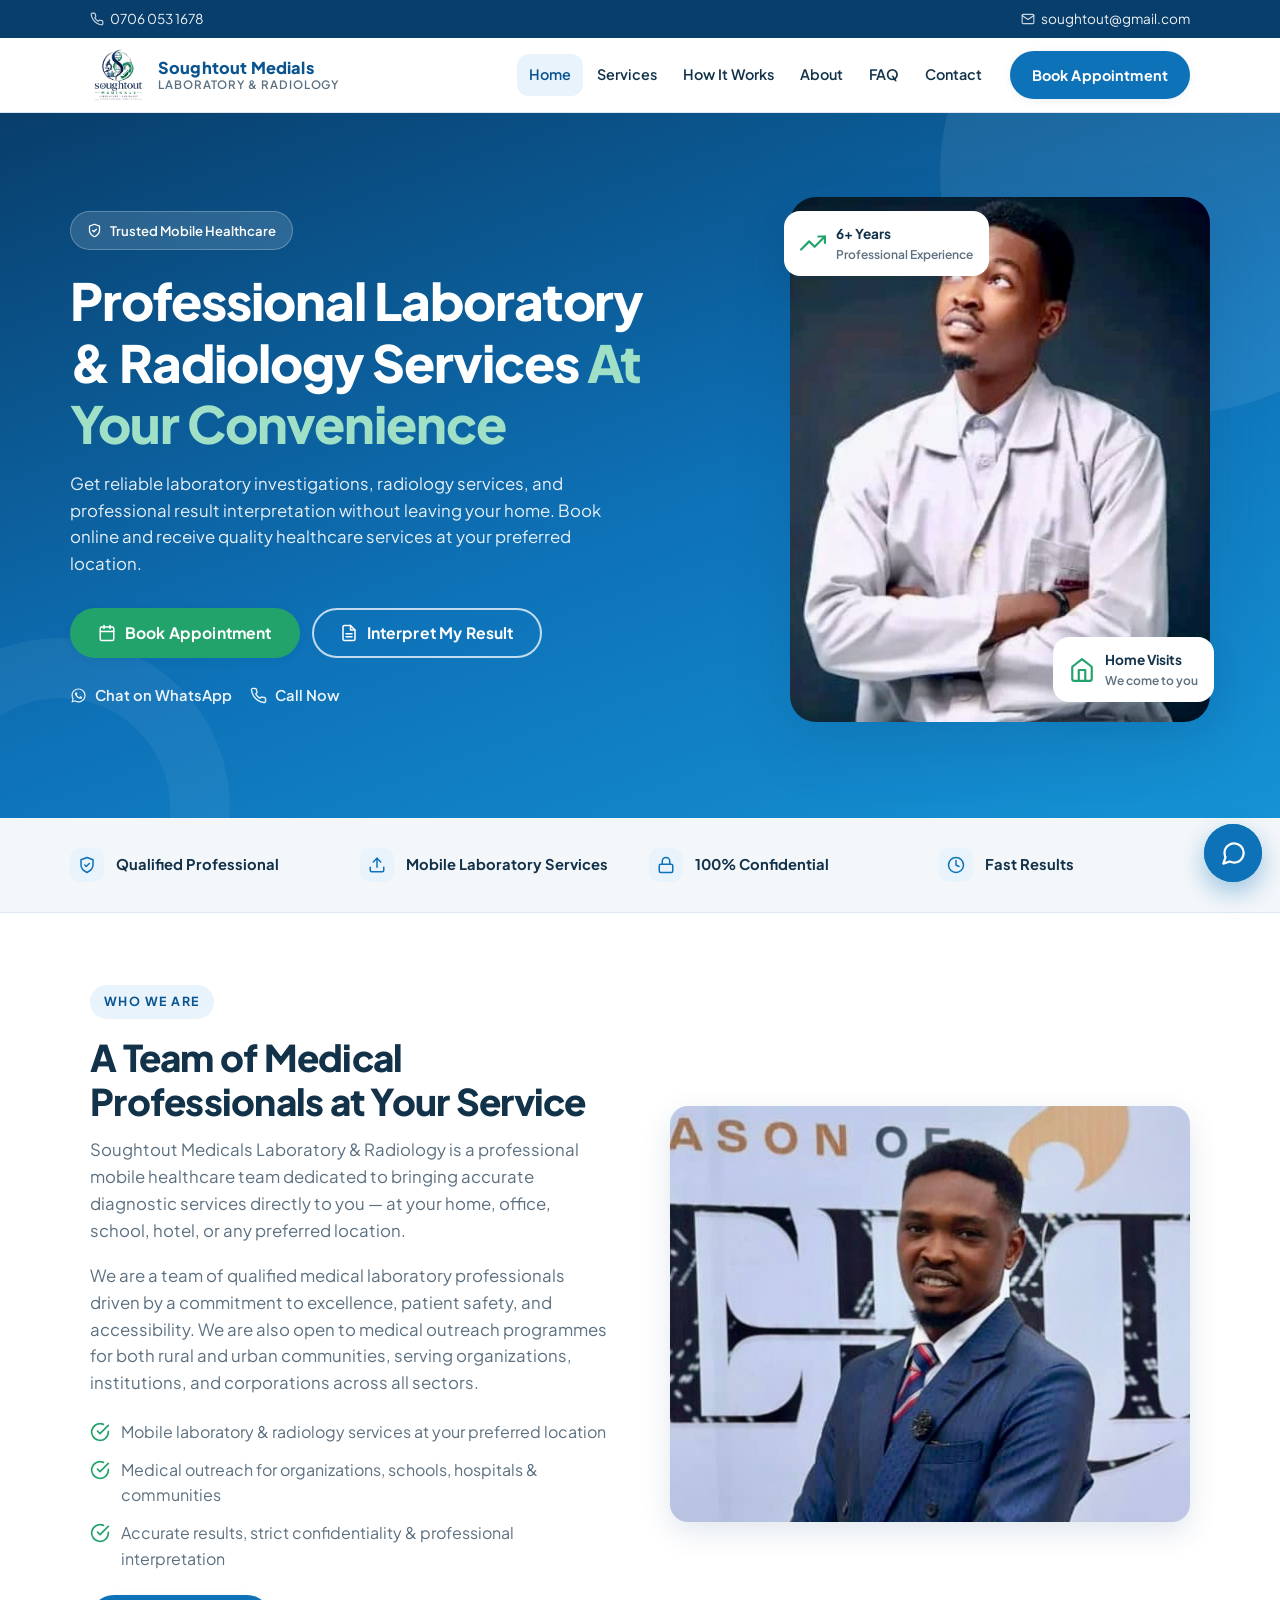
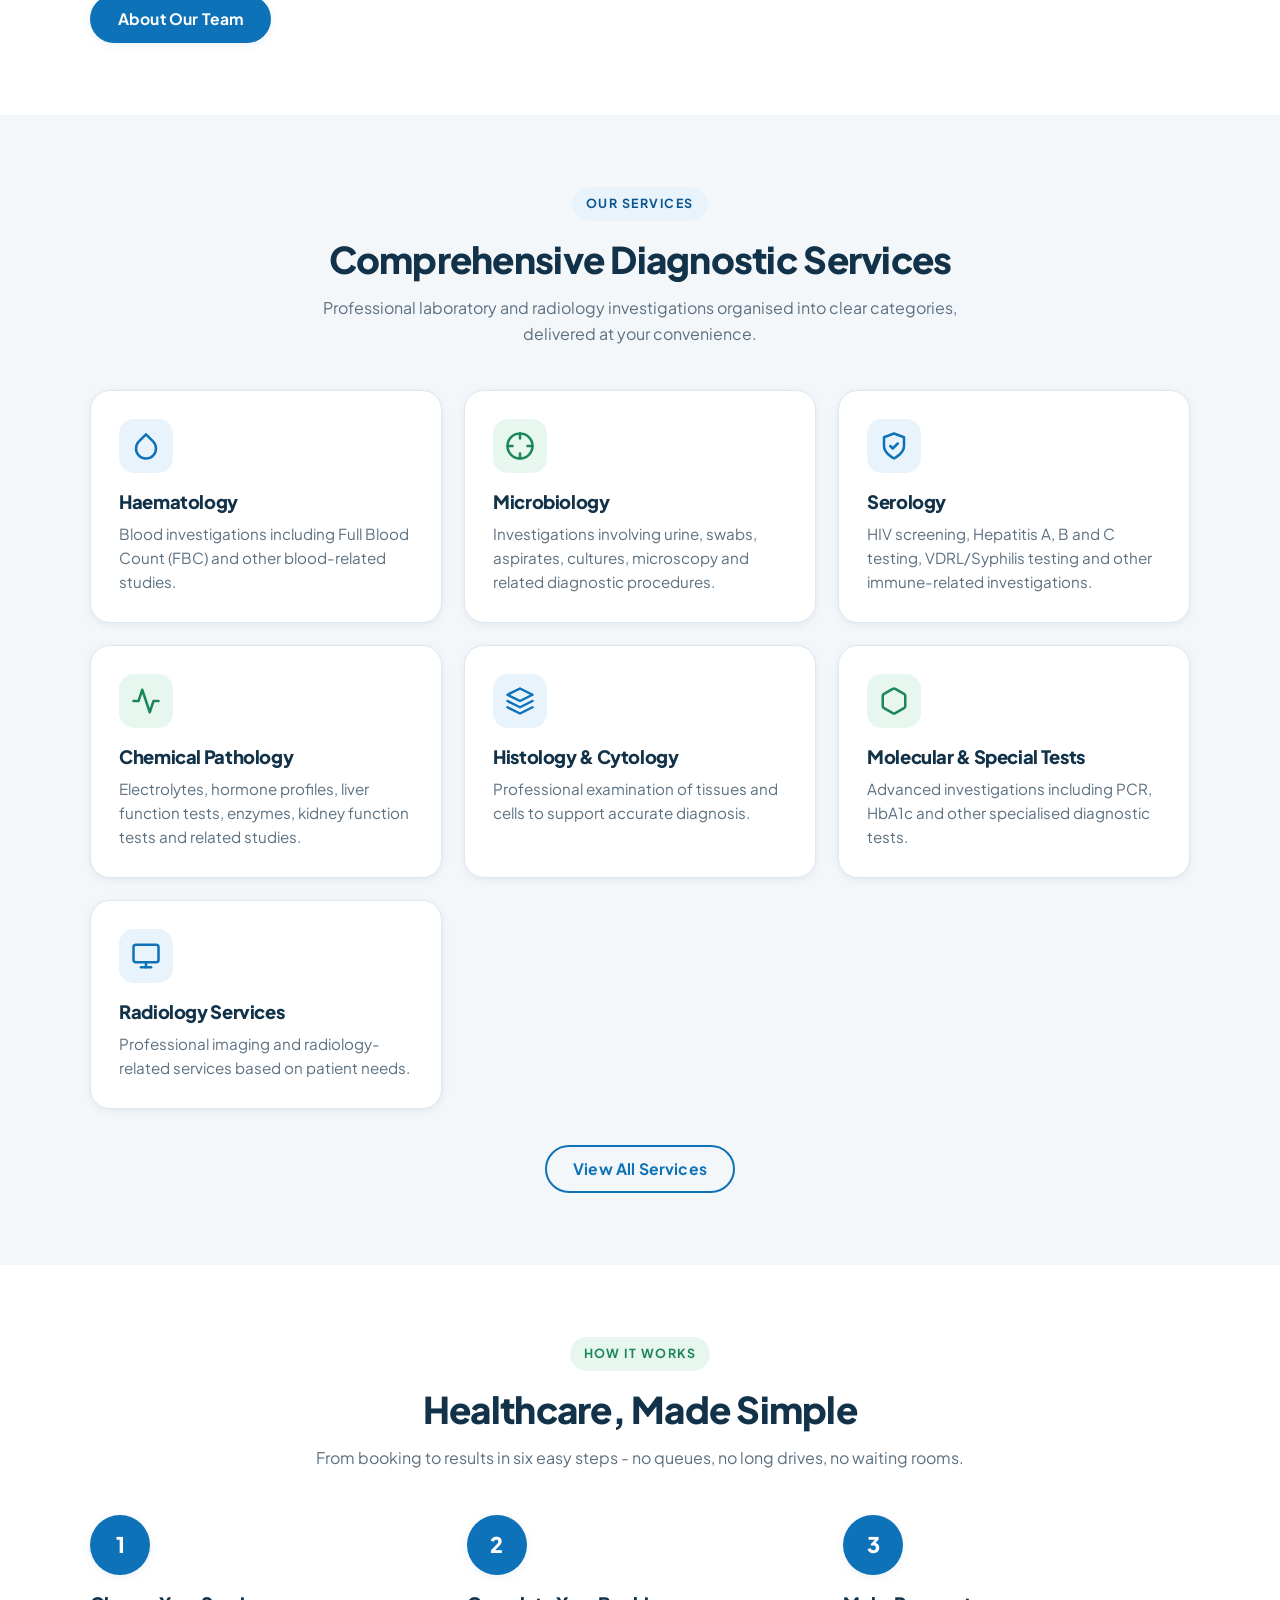
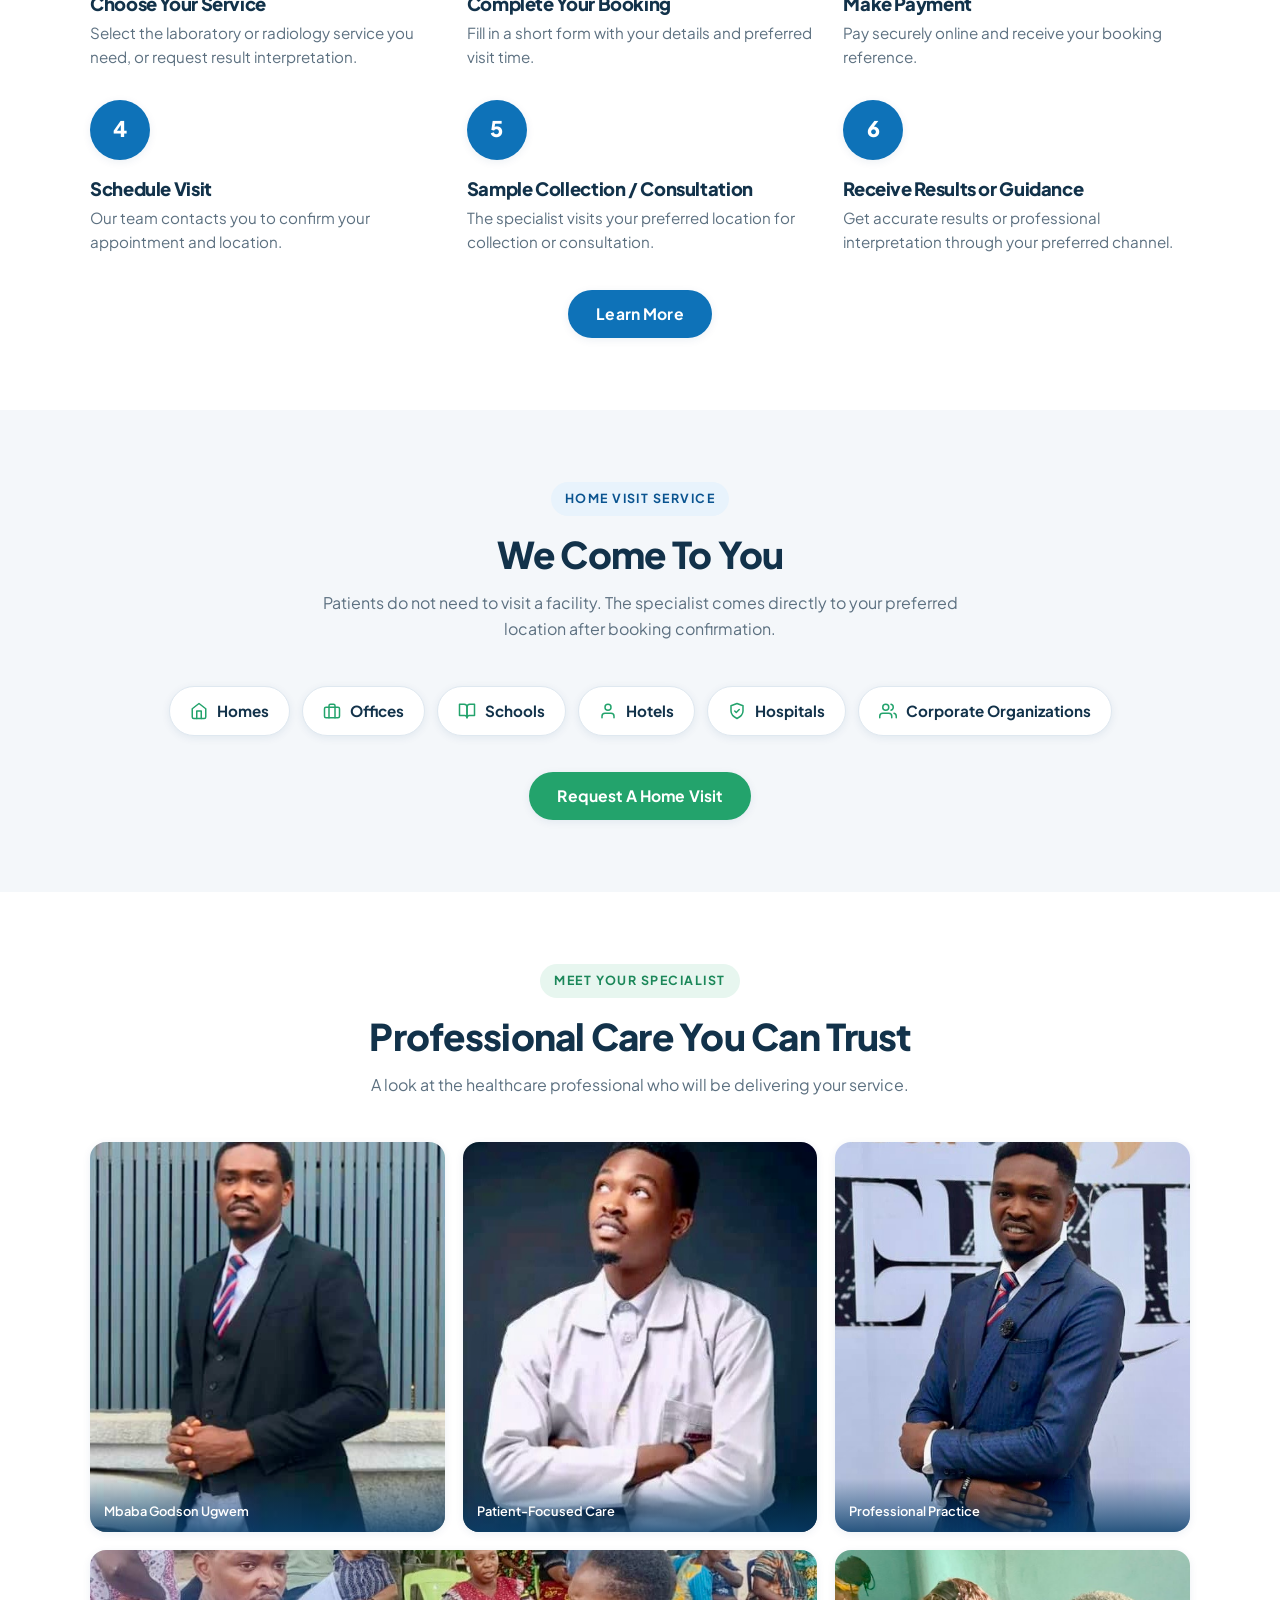
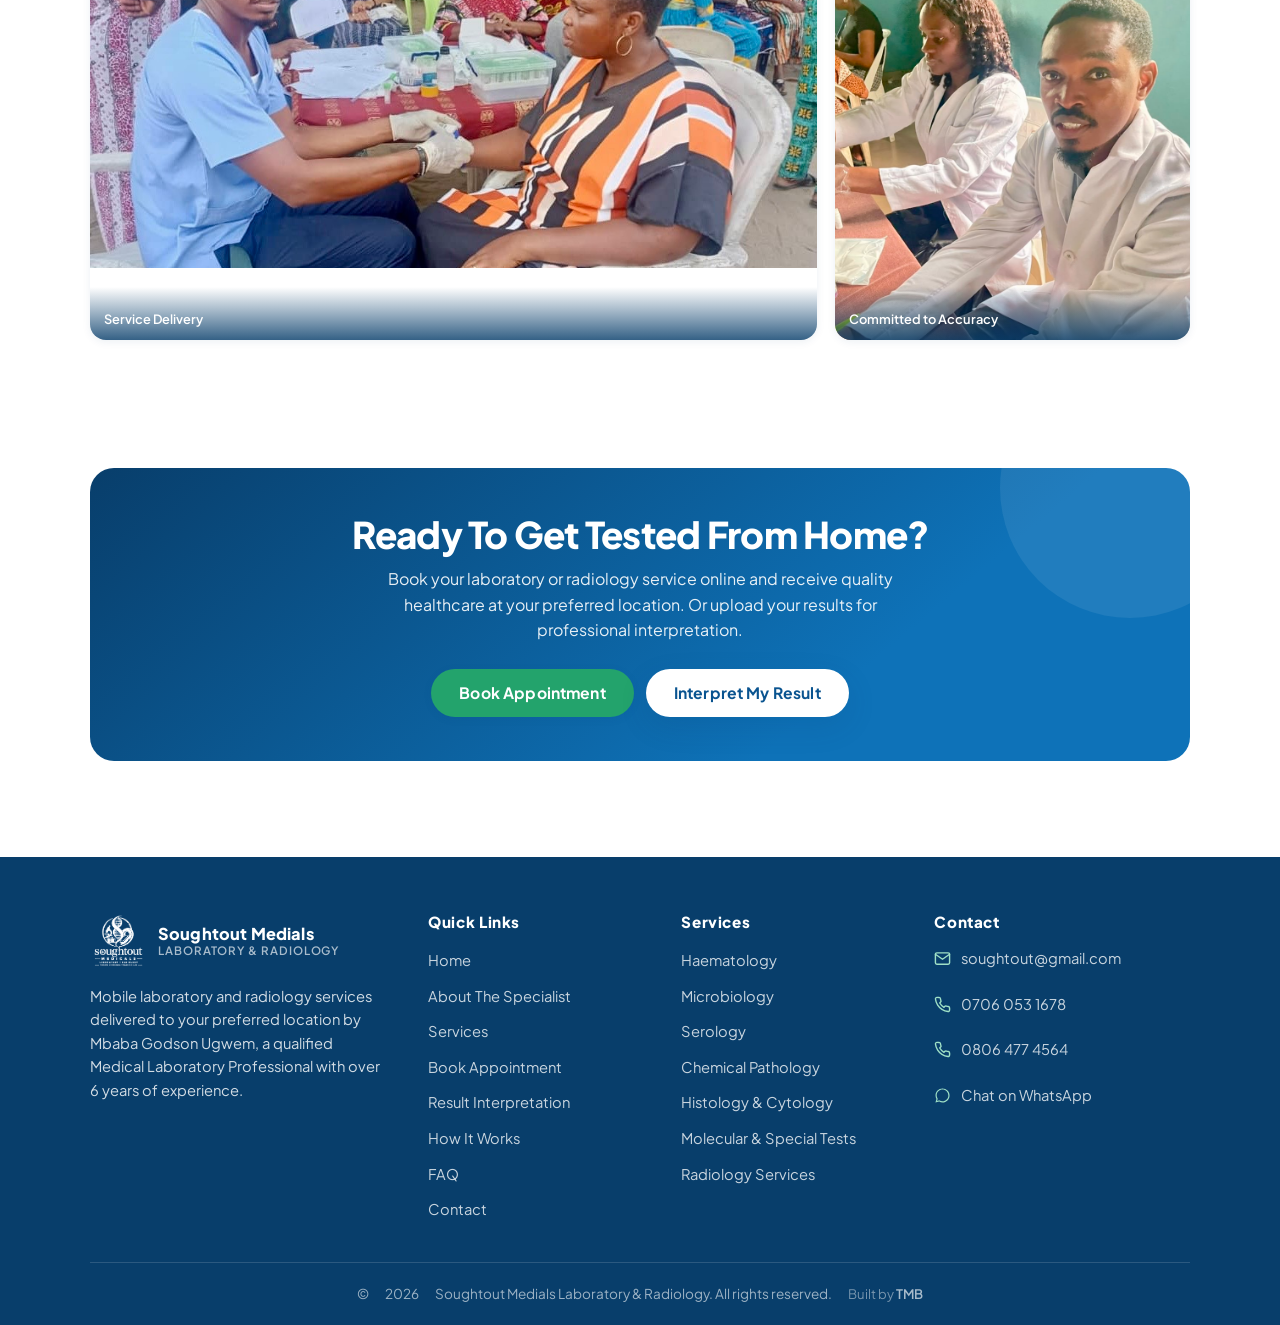
==== index.html @ 7b7bde5b "Shift to team/org branding: team bio, founder section, lab equipment images, outreach mention, we/us" ====
<!DOCTYPE html>
<html lang="en">
<head>
  <meta charset="UTF-8">
  <meta name="viewport" content="width=device-width, initial-scale=1.0">
  <title>Soughtout Medials Laboratory &amp; Radiology | Professional Laboratory &amp; Radiology Services At Your Convenience</title>
  <meta name="description" content="Reliable laboratory investigations, radiology services and professional result interpretation at your convenience. Book online with Mbaba Godson Ugwem, a qualified Medical Laboratory Professional with over 6 years of experience.">
  <meta property="og:title" content="Soughtout Medials Laboratory &amp; Radiology">
  <meta property="og:description" content="Professional laboratory and radiology services delivered to your preferred location. Book online today.">
  <meta property="og:type" content="website">
  <meta property="og:image" content="images/image_1.jpeg">
  <link rel="icon" type="image/jpeg" href="images/logo.png">
  <link rel="preconnect" href="https://fonts.googleapis.com">
  <link rel="preconnect" href="https://fonts.gstatic.com" crossorigin>
  <link href="https://fonts.googleapis.com/css2?family=Plus+Jakarta+Sans:wght@400;500;600;700;800&display=swap" rel="stylesheet">
  <link rel="stylesheet" href="css/style.css">
  <script type="application/ld+json">
  {
    "@context": "https://schema.org",
    "@type": "Person",
    "name": "Mbaba Godson Ugwem",
    "alternateName": "Mbaba Ugwem-Oreibot Junior",
    "jobTitle": "Medical Laboratory Professional",
    "description": "Trained Medical Laboratory Professional providing mobile laboratory and radiology services.",
    "url": "",
    "image": "images/image_1.jpeg",
    "worksFor": {
      "@type": "MedicalOrganization",
      "name": "Soughtout Medials Laboratory &amp; Radiology",
      "email": "soughtout@gmail.com",
      "telephone": "+2347060531678"
    }
  }
  </script>
</head>
<body>

  <!-- ===================== HEADER ===================== -->
  <div class="topbar">
    <div class="container topbar-inner">
      <a class="topbar-link" href="tel:07060531678">
        <svg viewBox="0 0 24 24" fill="none" stroke="currentColor" stroke-width="2" stroke-linecap="round" stroke-linejoin="round"><path d="M22 16.92v3a2 2 0 0 1-2.18 2 19.79 19.79 0 0 1-8.63-3.07 19.5 19.5 0 0 1-6-6A19.79 19.79 0 0 1 2.08 4.18 2 2 0 0 1 4.06 2h3a2 2 0 0 1 2 1.72c.13.96.36 1.9.7 2.81a2 2 0 0 1-.45 2.11L8.09 9.91a16 16 0 0 0 6 6l1.27-1.27a2 2 0 0 1 2.11-.45c.91.34 1.85.57 2.81.7A2 2 0 0 1 22 16.92z"/></svg>
        0706 053 1678
      </a>
      <a class="topbar-link" href="mailto:soughtout@gmail.com">
        <svg viewBox="0 0 24 24" fill="none" stroke="currentColor" stroke-width="2" stroke-linecap="round" stroke-linejoin="round"><path d="M4 4h16c1.1 0 2 .9 2 2v12c0 1.1-.9 2-2 2H4c-1.1 0-2-.9-2-2V6c0-1.1.9-2 2-2z"/><polyline points="22,6 12,13 2,6"/></svg>
        soughtout@gmail.com
      </a>
    </div>
  </div>

  <header class="header-main">
    <div class="container header-inner">
      <a href="index.html" class="brand" aria-label="Soughtout Medials home">
        <img src="images/logo.png" alt="Soughtout Medials Laboratory and Radiology logo" class="brand-logo">
        <span class="brand-text">
          <strong>Soughtout Medials</strong>
          <small>Laboratory &amp; Radiology</small>
        </span>
      </a>
      <button class="nav-toggle" aria-label="Open menu" aria-expanded="false">
        <span></span><span></span><span></span>
      </button>
      <nav class="site-nav" id="siteNav" aria-label="Main navigation">
        <div class="nav-head">
          <span class="nav-head-brand"><img src="images/logo.png" alt="" class="brand-logo">Soughtout Medials</span>
          <button class="nav-close" id="navClose" aria-label="Close menu">
            <svg viewBox="0 0 24 24" fill="none" stroke="currentColor" stroke-width="2" stroke-linecap="round" stroke-linejoin="round"><line x1="18" y1="6" x2="6" y2="18"/><line x1="6" y1="6" x2="18" y2="18"/></svg>
          </button>
        </div>
        <ul>
          <li><a href="index.html">Home</a></li>
          <li><a href="services.html">Services</a></li>
          <li><a href="how-it-works.html">How It Works</a></li>
          <li><a href="about.html">About</a></li>
          <li><a href="faq.html">FAQ</a></li>
          <li><a href="contact.html">Contact</a></li>
        </ul>
        <a href="book.html" class="btn btn-primary nav-cta">Book Appointment</a>
      </nav>
    </div>
  </header>

  <main>
    <!-- ===================== HERO ===================== -->
    <section class="hero">
      <div class="container hero-inner">
        <div class="hero-content">
          <span class="hero-badge">
            <svg viewBox="0 0 24 24" fill="none" stroke="currentColor" stroke-width="2" stroke-linecap="round" stroke-linejoin="round"><path d="M12 22s8-4 8-10V5l-8-3-8 3v7c0 6 8 10 8 10z"/><polyline points="9 12 11 14 15 10"/></svg>
            Trusted Mobile Healthcare
          </span>
          <h1>Professional Laboratory &amp; Radiology Services <span>At Your Convenience</span></h1>
          <p class="lead">Get reliable laboratory investigations, radiology services, and professional result interpretation without leaving your home. Book online and receive quality healthcare services at your preferred location.</p>
          <div class="hero-actions">
            <a href="book.html" class="btn btn-green">
              <svg viewBox="0 0 24 24" fill="none" stroke="currentColor" stroke-width="2" stroke-linecap="round" stroke-linejoin="round"><rect x="3" y="4" width="18" height="18" rx="2" ry="2"/><line x1="16" y1="2" x2="16" y2="6"/><line x1="8" y1="2" x2="8" y2="6"/><line x1="3" y1="10" x2="21" y2="10"/></svg>
              Book Appointment
            </a>
            <a href="interpretation.html" class="btn btn-outline-light">
              <svg viewBox="0 0 24 24" fill="none" stroke="currentColor" stroke-width="2" stroke-linecap="round" stroke-linejoin="round"><path d="M14 2H6a2 2 0 0 0-2 2v16a2 2 0 0 0 2 2h12a2 2 0 0 0 2-2V8z"/><polyline points="14 2 14 8 20 8"/><line x1="16" y1="13" x2="8" y2="13"/><line x1="16" y1="17" x2="8" y2="17"/></svg>
              Interpret My Result
            </a>
          </div>
          <div class="hero-contact">
            <a href="https://wa.me/2347060531678" target="_blank" rel="noopener">
              <svg viewBox="0 0 24 24" fill="currentColor"><path d="M12.04 2C6.58 2 2.13 6.45 2.13 11.91c0 1.75.46 3.45 1.32 4.95L2.05 22l5.25-1.38a9.87 9.87 0 0 0 4.74 1.21h.01c5.46 0 9.9-4.45 9.9-9.91 0-2.65-1.03-5.14-2.9-7.01A9.82 9.82 0 0 0 12.04 2zm0 18.15a8.2 8.2 0 0 1-4.19-1.15l-.3-.18-3.12.82.83-3.04-.2-.31a8.2 8.2 0 0 1-1.26-4.38c0-4.54 3.7-8.24 8.24-8.24 2.2 0 4.27.86 5.82 2.42a8.18 8.18 0 0 1 2.41 5.83c0 4.54-3.7 8.23-8.23 8.23zm4.52-6.16c-.25-.12-1.47-.72-1.69-.81-.23-.08-.39-.12-.56.12-.17.25-.64.81-.78.97-.14.17-.29.19-.54.06-.25-.12-1.05-.39-1.99-1.23-.74-.66-1.23-1.47-1.38-1.72-.14-.25-.02-.38.11-.51.11-.11.25-.29.37-.43.12-.14.17-.25.25-.41.08-.17.04-.31-.02-.43-.06-.12-.56-1.34-.76-1.84-.2-.48-.41-.42-.56-.43h-.48c-.17 0-.43.06-.66.31-.22.25-.86.85-.86 2.07 0 1.22.89 2.4 1.01 2.56.12.17 1.75 2.67 4.23 3.74.59.26 1.05.41 1.41.52.59.19 1.13.16 1.56.1.48-.07 1.47-.6 1.67-1.18.21-.58.21-1.07.15-1.18-.06-.1-.23-.16-.48-.29z"/></svg>
              Chat on WhatsApp
            </a>
            <a href="tel:07060531678">
              <svg viewBox="0 0 24 24" fill="none" stroke="currentColor" stroke-width="2" stroke-linecap="round" stroke-linejoin="round"><path d="M22 16.92v3a2 2 0 0 1-2.18 2 19.79 19.79 0 0 1-8.63-3.07 19.5 19.5 0 0 1-6-6A19.79 19.79 0 0 1 2.08 4.18 2 2 0 0 1 4.06 2h3a2 2 0 0 1 2 1.72c.13.96.36 1.9.7 2.81a2 2 0 0 1-.45 2.11L8.09 9.91a16 16 0 0 0 6 6l1.27-1.27a2 2 0 0 1 2.11-.45c.91.34 1.85.57 2.81.7A2 2 0 0 1 22 16.92z"/></svg>
              Call Now
            </a>
          </div>
        </div>
        <div class="hero-media">
          <img src="images/image_2.jpeg" alt="Mbaba Godson Ugwem, Medical Laboratory Professional" class="hero-img">
          <div class="hero-float hero-float--years">
            <svg viewBox="0 0 24 24" fill="none" stroke="currentColor" stroke-width="2" stroke-linecap="round" stroke-linejoin="round"><polyline points="23 6 13.5 15.5 8.5 10.5 1 18"/><polyline points="17 6 23 6 23 12"/></svg>
            <span>6+ Years<small>Professional Experience</small></span>
          </div>
          <div class="hero-float hero-float--home">
            <svg viewBox="0 0 24 24" fill="none" stroke="currentColor" stroke-width="2" stroke-linecap="round" stroke-linejoin="round"><path d="M3 9l9-7 9 7v11a2 2 0 0 1-2 2H5a2 2 0 0 1-2-2z"/><polyline points="9 22 9 12 15 12 15 22"/></svg>
            <span>Home Visits<small>We come to you</small></span>
          </div>
        </div>
      </div>
    </section>

    <!-- ===================== TRUST BAR ===================== -->
    <section class="trust-bar">
      <div class="container trust-grid">
        <div class="trust-item">
          <svg viewBox="0 0 24 24" fill="none" stroke="currentColor" stroke-width="2" stroke-linecap="round" stroke-linejoin="round"><path d="M12 22s8-4 8-10V5l-8-3-8 3v7c0 6 8 10 8 10z"/><polyline points="9 12 11 14 15 10"/></svg>
          Qualified Professional
        </div>
        <div class="trust-item">
          <svg viewBox="0 0 24 24" fill="none" stroke="currentColor" stroke-width="2" stroke-linecap="round" stroke-linejoin="round"><path d="M21 15v4a2 2 0 0 1-2 2H5a2 2 0 0 1-2-2v-4"/><polyline points="17 8 12 3 7 8"/><line x1="12" y1="3" x2="12" y2="15"/></svg>
          Mobile Laboratory Services
        </div>
        <div class="trust-item">
          <svg viewBox="0 0 24 24" fill="none" stroke="currentColor" stroke-width="2" stroke-linecap="round" stroke-linejoin="round"><rect x="3" y="11" width="18" height="11" rx="2" ry="2"/><path d="M7 11V7a5 5 0 0 1 10 0v4"/></svg>
          100% Confidential
        </div>
        <div class="trust-item">
          <svg viewBox="0 0 24 24" fill="none" stroke="currentColor" stroke-width="2" stroke-linecap="round" stroke-linejoin="round"><circle cx="12" cy="12" r="10"/><polyline points="12 6 12 12 16 14"/></svg>
          Fast Results
        </div>
      </div>
    </section>

    <!-- ===================== ABOUT PREVIEW ===================== -->
    <section class="section">
      <div class="container split">
        <div class="reveal">
          <span class="eyebrow">Who We Are</span>
          <h2>A Team of Medical Professionals at Your Service</h2>
          <p class="lead" style="margin-bottom:18px">Soughtout Medicals Laboratory &amp; Radiology is a professional mobile healthcare team dedicated to bringing accurate diagnostic services directly to you — at your home, office, school, hotel, or any preferred location.</p>
          <p class="lead" style="margin-bottom:22px">We are a team of qualified medical laboratory professionals driven by a commitment to excellence, patient safety, and accessibility. We are also open to medical outreach programmes for both rural and urban communities, serving organizations, institutions, and corporations across all sectors.</p>
          <ul class="check-list">
            <li>
              <svg viewBox="0 0 24 24" fill="none" stroke="currentColor" stroke-width="2" stroke-linecap="round" stroke-linejoin="round"><path d="M22 11.08V12a10 10 0 1 1-5.93-9.14"/><polyline points="22 4 12 14.01 9 11.01"/></svg>
              Mobile laboratory &amp; radiology services at your preferred location
            </li>
            <li>
              <svg viewBox="0 0 24 24" fill="none" stroke="currentColor" stroke-width="2" stroke-linecap="round" stroke-linejoin="round"><path d="M22 11.08V12a10 10 0 1 1-5.93-9.14"/><polyline points="22 4 12 14.01 9 11.01"/></svg>
              Medical outreach for organizations, schools, hospitals &amp; communities
            </li>
            <li>
              <svg viewBox="0 0 24 24" fill="none" stroke="currentColor" stroke-width="2" stroke-linecap="round" stroke-linejoin="round"><path d="M22 11.08V12a10 10 0 1 1-5.93-9.14"/><polyline points="22 4 12 14.01 9 11.01"/></svg>
              Accurate results, strict confidentiality &amp; professional interpretation
            </li>
          </ul>
          <div class="mt-24">
            <a href="about.html" class="btn btn-primary">About Our Team</a>
          </div>
        </div>
        <div class="reveal">
          <img src="images/image_3.jpeg" alt="Soughtout Medicals Team of Medical Professionals" class="split-img">
        </div>
      </div>
    </section>

    <!-- ===================== SERVICES ===================== -->
    <section class="section page-bg">
      <div class="container">
        <div class="section-head reveal">
          <span class="eyebrow">Our Services</span>
          <h2>Comprehensive Diagnostic Services</h2>
          <p>Professional laboratory and radiology investigations organised into clear categories, delivered at your convenience.</p>
        </div>
        <div class="services-grid services-grid--wide">
          <article class="card service-card reveal">
            <div class="card-icon">
              <svg viewBox="0 0 24 24" fill="none" stroke="currentColor" stroke-width="2" stroke-linecap="round" stroke-linejoin="round"><path d="M12 2.69l5.66 5.66a8 8 0 1 1-11.31 0z"/></svg>
            </div>
            <h3>Haematology</h3>
            <p>Blood investigations including Full Blood Count (FBC) and other blood-related studies.</p>
          </article>
          <article class="card service-card reveal">
            <div class="card-icon card-icon--green">
              <svg viewBox="0 0 24 24" fill="none" stroke="currentColor" stroke-width="2" stroke-linecap="round" stroke-linejoin="round"><circle cx="12" cy="12" r="10"/><line x1="22" y1="12" x2="18" y2="12"/><line x1="6" y1="12" x2="2" y2="12"/><line x1="12" y1="6" x2="12" y2="2"/><line x1="12" y1="22" x2="12" y2="18"/></svg>
            </div>
            <h3>Microbiology</h3>
            <p>Investigations involving urine, swabs, aspirates, cultures, microscopy and related diagnostic procedures.</p>
          </article>
          <article class="card service-card reveal">
            <div class="card-icon">
              <svg viewBox="0 0 24 24" fill="none" stroke="currentColor" stroke-width="2" stroke-linecap="round" stroke-linejoin="round"><path d="M12 22s8-4 8-10V5l-8-3-8 3v7c0 6 8 10 8 10z"/><polyline points="9 12 11 14 15 10"/></svg>
            </div>
            <h3>Serology</h3>
            <p>HIV screening, Hepatitis A, B and C testing, VDRL/Syphilis testing and other immune-related investigations.</p>
          </article>
          <article class="card service-card reveal">
            <div class="card-icon card-icon--green">
              <svg viewBox="0 0 24 24" fill="none" stroke="currentColor" stroke-width="2" stroke-linecap="round" stroke-linejoin="round"><polyline points="22 12 18 12 15 21 9 3 6 12 2 12"/></svg>
            </div>
            <h3>Chemical Pathology</h3>
            <p>Electrolytes, hormone profiles, liver function tests, enzymes, kidney function tests and related studies.</p>
          </article>
          <article class="card service-card reveal">
            <div class="card-icon">
              <svg viewBox="0 0 24 24" fill="none" stroke="currentColor" stroke-width="2" stroke-linecap="round" stroke-linejoin="round"><polygon points="12 2 2 7 12 12 22 7 12 2"/><polyline points="2 17 12 22 22 17"/><polyline points="2 12 12 17 22 12"/></svg>
            </div>
            <h3>Histology &amp; Cytology</h3>
            <p>Professional examination of tissues and cells to support accurate diagnosis.</p>
          </article>
          <article class="card service-card reveal">
            <div class="card-icon card-icon--green">
              <svg viewBox="0 0 24 24" fill="none" stroke="currentColor" stroke-width="2" stroke-linecap="round" stroke-linejoin="round"><path d="M21 16V8a2 2 0 0 0-1-1.73l-7-4a2 2 0 0 0-2 0l-7 4A2 2 0 0 0 3 8v8a2 2 0 0 0 1 1.73l7 4a2 2 0 0 0 2 0l7-4A2 2 0 0 0 21 16z"/></svg>
            </div>
            <h3>Molecular &amp; Special Tests</h3>
            <p>Advanced investigations including PCR, HbA1c and other specialised diagnostic tests.</p>
          </article>
          <article class="card service-card reveal">
            <div class="card-icon">
              <svg viewBox="0 0 24 24" fill="none" stroke="currentColor" stroke-width="2" stroke-linecap="round" stroke-linejoin="round"><rect x="2" y="3" width="20" height="14" rx="2" ry="2"/><line x1="8" y1="21" x2="16" y2="21"/><line x1="12" y1="17" x2="12" y2="21"/></svg>
            </div>
            <h3>Radiology Services</h3>
            <p>Professional imaging and radiology-related services based on patient needs.</p>
          </article>
        </div>
        <div class="center-row reveal">
          <a href="services.html" class="btn btn-outline">View All Services</a>
        </div>
      </div>
    </section>

    <!-- ===================== HOW IT WORKS ===================== -->
    <section class="section">
      <div class="container">
        <div class="section-head reveal">
          <span class="eyebrow eyebrow--green">How It Works</span>
          <h2>Healthcare, Made Simple</h2>
          <p>From booking to results in six easy steps - no queues, no long drives, no waiting rooms.</p>
        </div>
        <div class="steps">
          <div class="step reveal">
            <div class="step-num">1</div>
            <div class="step-body">
              <h3>Choose Your Service</h3>
              <p>Select the laboratory or radiology service you need, or request result interpretation.</p>
            </div>
          </div>
          <div class="step reveal">
            <div class="step-num">2</div>
            <div class="step-body">
              <h3>Complete Your Booking</h3>
              <p>Fill in a short form with your details and preferred visit time.</p>
            </div>
          </div>
          <div class="step reveal">
            <div class="step-num">3</div>
            <div class="step-body">
              <h3>Make Payment</h3>
              <p>Pay securely online and receive your booking reference.</p>
            </div>
          </div>
          <div class="step reveal">
            <div class="step-num">4</div>
            <div class="step-body">
              <h3>Schedule Visit</h3>
              <p>Our team contacts you to confirm your appointment and location.</p>
            </div>
          </div>
          <div class="step reveal">
            <div class="step-num">5</div>
            <div class="step-body">
              <h3>Sample Collection / Consultation</h3>
              <p>The specialist visits your preferred location for collection or consultation.</p>
            </div>
          </div>
          <div class="step reveal">
            <div class="step-num">6</div>
            <div class="step-body">
              <h3>Receive Results or Guidance</h3>
              <p>Get accurate results or professional interpretation through your preferred channel.</p>
            </div>
          </div>
        </div>
        <div class="center-row reveal">
          <a href="how-it-works.html" class="btn btn-primary">Learn More</a>
        </div>
      </div>
    </section>

    <!-- ===================== HOME VISIT ===================== -->
    <section class="section page-bg">
      <div class="container">
        <div class="section-head reveal">
          <span class="eyebrow">Home Visit Service</span>
          <h2>We Come To You</h2>
          <p>Patients do not need to visit a facility. The specialist comes directly to your preferred location after booking confirmation.</p>
        </div>
        <div class="loc-chips reveal">
          <span class="loc-chip">
            <svg viewBox="0 0 24 24" fill="none" stroke="currentColor" stroke-width="2" stroke-linecap="round" stroke-linejoin="round"><path d="M3 9l9-7 9 7v11a2 2 0 0 1-2 2H5a2 2 0 0 1-2-2z"/><polyline points="9 22 9 12 15 12 15 22"/></svg>
            Homes
          </span>
          <span class="loc-chip">
            <svg viewBox="0 0 24 24" fill="none" stroke="currentColor" stroke-width="2" stroke-linecap="round" stroke-linejoin="round"><rect x="2" y="7" width="20" height="14" rx="2" ry="2"/><path d="M16 21V5a2 2 0 0 0-2-2h-4a2 2 0 0 0-2 2v16"/></svg>
            Offices
          </span>
          <span class="loc-chip">
            <svg viewBox="0 0 24 24" fill="none" stroke="currentColor" stroke-width="2" stroke-linecap="round" stroke-linejoin="round"><path d="M2 3h6a4 4 0 0 1 4 4v14a3 3 0 0 0-3-3H2z"/><path d="M22 3h-6a4 4 0 0 0-4 4v14a3 3 0 0 1 3-3h7z"/></svg>
            Schools
          </span>
          <span class="loc-chip">
            <svg viewBox="0 0 24 24" fill="none" stroke="currentColor" stroke-width="2" stroke-linecap="round" stroke-linejoin="round"><path d="M20 21v-2a4 4 0 0 0-4-4H8a4 4 0 0 0-4 4v2"/><circle cx="12" cy="7" r="4"/></svg>
            Hotels
          </span>
          <span class="loc-chip">
            <svg viewBox="0 0 24 24" fill="none" stroke="currentColor" stroke-width="2" stroke-linecap="round" stroke-linejoin="round"><path d="M12 22s8-4 8-10V5l-8-3-8 3v7c0 6 8 10 8 10z"/><polyline points="9 12 11 14 15 10"/></svg>
            Hospitals
          </span>
          <span class="loc-chip">
            <svg viewBox="0 0 24 24" fill="none" stroke="currentColor" stroke-width="2" stroke-linecap="round" stroke-linejoin="round"><path d="M17 21v-2a4 4 0 0 0-4-4H5a4 4 0 0 0-4 4v2"/><circle cx="9" cy="7" r="4"/><path d="M23 21v-2a4 4 0 0 0-3-3.87"/><path d="M16 3.13a4 4 0 0 1 0 7.75"/></svg>
            Corporate Organizations
          </span>
        </div>
        <div class="mt-32 center-row reveal">
          <a href="book.html" class="btn btn-green">Request A Home Visit</a>
        </div>
      </div>
    </section>

    <!-- ===================== GALLERY ===================== -->
    <section class="section">
      <div class="container">
        <div class="section-head reveal">
          <span class="eyebrow eyebrow--green">Meet Your Specialist</span>
          <h2>Professional Care You Can Trust</h2>
          <p>A look at the healthcare professional who will be delivering your service.</p>
        </div>
        <div class="gallery">
          <figure class="reveal">
            <img src="images/image_1.jpeg" alt="Mbaba Godson Ugwem, Medical Laboratory Professional" loading="lazy">
            <figcaption>Mbaba Godson Ugwem</figcaption>
          </figure>
          <figure class="reveal">
            <img src="images/image_2.jpeg" alt="Mbaba Godson Ugwem providing professional care" loading="lazy">
            <figcaption>Patient-Focused Care</figcaption>
          </figure>
          <figure class="reveal">
            <img src="images/image_3.jpeg" alt="Mbaba Godson Ugwem in professional practice" loading="lazy">
            <figcaption>Professional Practice</figcaption>
          </figure>
          <figure class="reveal">
            <img src="images/image_4.jpeg" alt="Mbaba Godson Ugwem during service delivery" loading="lazy">
            <figcaption>Service Delivery</figcaption>
          </figure>
          <figure class="reveal">
            <img src="images/image_5.jpeg" alt="Mbaba Godson Ugwem with laboratory equipment" loading="lazy">
            <figcaption>Committed to Accuracy</figcaption>
          </figure>
        </div>
      </div>
    </section>

    <!-- ===================== CTA ===================== -->
    <section class="section section-tight">
      <div class="container">
        <div class="cta-banner reveal">
          <h2>Ready To Get Tested From Home?</h2>
          <p>Book your laboratory or radiology service online and receive quality healthcare at your preferred location. Or upload your results for professional interpretation.</p>
          <div class="btn-row">
            <a href="book.html" class="btn btn-green">Book Appointment</a>
            <a href="interpretation.html" class="btn btn-white">Interpret My Result</a>
          </div>
        </div>
      </div>
    </section>
  </main>

  <!-- ===================== FOOTER ===================== -->
  <footer class="site-footer">
    <div class="container">
      <div class="footer-grid">
        <div class="footer-brand">
          <a href="index.html" class="brand">
            <img src="images/logo.png" alt="Soughtout Medials Laboratory and Radiology logo" class="brand-logo">
            <span class="brand-text">
              <strong>Soughtout Medials</strong>
              <small>Laboratory &amp; Radiology</small>
            </span>
          </a>
          <p>Mobile laboratory and radiology services delivered to your preferred location by Mbaba Godson Ugwem, a qualified Medical Laboratory Professional with over 6 years of experience.</p>
        </div>
        <div class="footer-col">
          <h4>Quick Links</h4>
          <ul>
            <li><a href="index.html">Home</a></li>
            <li><a href="about.html">About The Specialist</a></li>
            <li><a href="services.html">Services</a></li>
            <li><a href="book.html">Book Appointment</a></li>
            <li><a href="interpretation.html">Result Interpretation</a></li>
            <li><a href="how-it-works.html">How It Works</a></li>
            <li><a href="faq.html">FAQ</a></li>
            <li><a href="contact.html">Contact</a></li>
          </ul>
        </div>
        <div class="footer-col">
          <h4>Services</h4>
          <ul>
            <li><a href="services.html#haematology">Haematology</a></li>
            <li><a href="services.html#microbiology">Microbiology</a></li>
            <li><a href="services.html#serology">Serology</a></li>
            <li><a href="services.html#chemical-pathology">Chemical Pathology</a></li>
            <li><a href="services.html#histology">Histology &amp; Cytology</a></li>
            <li><a href="services.html#molecular">Molecular &amp; Special Tests</a></li>
            <li><a href="services.html#radiology">Radiology Services</a></li>
          </ul>
        </div>
        <div class="footer-col">
          <h4>Contact</h4>
          <ul class="footer-contact">
            <li>
              <svg viewBox="0 0 24 24" fill="none" stroke="currentColor" stroke-width="2" stroke-linecap="round" stroke-linejoin="round"><path d="M4 4h16c1.1 0 2 .9 2 2v12c0 1.1-.9 2-2 2H4c-1.1 0-2-.9-2-2V6c0-1.1.9-2 2-2z"/><polyline points="22,6 12,13 2,6"/></svg>
              <a href="mailto:soughtout@gmail.com">soughtout@gmail.com</a>
            </li>
            <li>
              <svg viewBox="0 0 24 24" fill="none" stroke="currentColor" stroke-width="2" stroke-linecap="round" stroke-linejoin="round"><path d="M22 16.92v3a2 2 0 0 1-2.18 2 19.79 19.79 0 0 1-8.63-3.07 19.5 19.5 0 0 1-6-6A19.79 19.79 0 0 1 2.08 4.18 2 2 0 0 1 4.06 2h3a2 2 0 0 1 2 1.72c.13.96.36 1.9.7 2.81a2 2 0 0 1-.45 2.11L8.09 9.91a16 16 0 0 0 6 6l1.27-1.27a2 2 0 0 1 2.11-.45c.91.34 1.85.57 2.81.7A2 2 0 0 1 22 16.92z"/></svg>
              <a href="tel:07060531678">0706 053 1678</a>
            </li>
            <li>
              <svg viewBox="0 0 24 24" fill="none" stroke="currentColor" stroke-width="2" stroke-linecap="round" stroke-linejoin="round"><path d="M22 16.92v3a2 2 0 0 1-2.18 2 19.79 19.79 0 0 1-8.63-3.07 19.5 19.5 0 0 1-6-6A19.79 19.79 0 0 1 2.08 4.18 2 2 0 0 1 4.06 2h3a2 2 0 0 1 2 1.72c.13.96.36 1.9.7 2.81a2 2 0 0 1-.45 2.11L8.09 9.91a16 16 0 0 0 6 6l1.27-1.27a2 2 0 0 1 2.11-.45c.91.34 1.85.57 2.81.7A2 2 0 0 1 22 16.92z"/></svg>
              <a href="tel:08064774564">0806 477 4564</a>
            </li>
            <li>
              <svg viewBox="0 0 24 24" fill="currentColor"><path d="M12.04 2C6.58 2 2.13 6.45 2.13 11.91c0 1.75.46 3.45 1.32 4.95L2.05 22l5.25-1.38a9.87 9.87 0 0 0 4.74 1.21h.01c5.46 0 9.9-4.45 9.9-9.91 0-2.65-1.03-5.14-2.9-7.01A9.82 9.82 0 0 0 12.04 2zm0 18.15a8.2 8.2 0 0 1-4.19-1.15l-.3-.18-3.12.82.83-3.04-.2-.31a8.2 8.2 0 0 1-1.26-4.38c0-4.54 3.7-8.24 8.24-8.24 2.2 0 4.27.86 5.82 2.42a8.18 8.18 0 0 1 2.41 5.83c0 4.54-3.7 8.23-8.23 8.23z"/></svg>
              <a href="https://wa.me/2347060531678" target="_blank" rel="noopener">Chat on WhatsApp</a>
            </li>
          </ul>
        </div>
      </div>
      <div class="footer-bottom">
        &copy; <span data-year></span> Soughtout Medials Laboratory &amp; Radiology. All rights reserved.
        <span class="footer-credit">Built by <a href="http://www.tmb.it.com" target="_blank" rel="noopener">TMB</a></span>
      </div>
    </div>
  </footer>

  <!-- ===================== LIVE CHAT ===================== -->
  <button class="chat-launcher" id="chatLauncher" aria-label="Open live chat">
    <span class="ping"></span>
    <svg viewBox="0 0 24 24" fill="none" stroke="currentColor" stroke-width="2" stroke-linecap="round" stroke-linejoin="round"><path d="M21 11.5a8.38 8.38 0 0 1-.9 3.8 8.5 8.5 0 0 1-7.6 4.7 8.38 8.38 0 0 1-3.8-.9L3 21l1.9-5.7a8.38 8.38 0 0 1-.9-3.8 8.5 8.5 0 0 1 4.7-7.6 8.38 8.38 0 0 1 3.8-.9h.5a8.48 8.48 0 0 1 8 8v.5z"/></svg>
  </button>

  <div class="chat-panel" id="chatPanel" role="dialog" aria-label="Live chat with Soughtout Medials">
    <div class="chat-head">
      <img src="images/logo.png" alt="Soughtout Medials">
      <div>
        <strong>Soughtout Medials</strong>
        <small>Usually replies in minutes</small>
      </div>
      <button class="chat-close" id="chatClose" aria-label="Close chat">
        <svg viewBox="0 0 24 24" fill="none" stroke="currentColor" stroke-width="2" stroke-linecap="round" stroke-linejoin="round"><line x1="18" y1="6" x2="6" y2="18"/><line x1="6" y1="6" x2="18" y2="18"/></svg>
      </button>
    </div>
    <div class="chat-body" id="chatBody">
      <div class="chat-msg chat-msg--bot">Hello, welcome to Soughtout Medials Laboratory &amp; Radiology. How can we help you today?</div>
      <div class="chat-form-wrap" id="chatFormWrap" hidden>
        <form class="chat-form" id="chatForm">
          <input name="name" placeholder="Your name" required aria-label="Your name">
          <input name="phone" type="tel" placeholder="Phone number" required aria-label="Phone number">
          <input name="email" type="email" placeholder="Email address" aria-label="Email address">
          <textarea name="message" placeholder="Your message" required aria-label="Your message"></textarea>
          <button class="chat-wa-btn" type="submit">Send Message</button>
        </form>
        <a class="chat-wa-btn" id="chatWhatsApp" href="#" target="_blank" rel="noopener" style="margin-top:8px">
          <svg viewBox="0 0 24 24" fill="currentColor" width="18" height="18"><path d="M12.04 2C6.58 2 2.13 6.45 2.13 11.91c0 1.75.46 3.45 1.32 4.95L2.05 22l5.25-1.38a9.87 9.87 0 0 0 4.74 1.21h.01c5.46 0 9.9-4.45 9.9-9.91 0-2.65-1.03-5.14-2.9-7.01A9.82 9.82 0 0 0 12.04 2zm0 18.15a8.2 8.2 0 0 1-4.19-1.15l-.3-.18-3.12.82.83-3.04-.2-.31a8.2 8.2 0 0 1-1.26-4.38c0-4.54 3.7-8.24 8.24-8.24 2.2 0 4.27.86 5.82 2.42a8.18 8.18 0 0 1 2.41 5.83c0 4.54-3.7 8.23-8.23 8.23z"/></svg>
          Continue on WhatsApp
        </a>
      </div>
    </div>
    <div class="chat-input-row">
      <input id="chatInput" type="text" placeholder="Type your message..." aria-label="Type your message">
      <button id="chatSend" aria-label="Send message">
        <svg viewBox="0 0 24 24" fill="none" stroke="currentColor" stroke-width="2" stroke-linecap="round" stroke-linejoin="round"><line x1="22" y1="2" x2="11" y2="13"/><polygon points="22 2 15 22 11 13 2 9 22 2"/></svg>
      </button>
    </div>
  </div>

  <script src="js/main.js"></script>
</body>
</html>
---- css/style.css ----
/* ==========================================================================
   SOUGHTOUT MEDICALS LABORATORY & RADIOLOGY
   Premium healthcare design system - Mobile first
   ========================================================================== */

:root {
  --primary: #0e72b8;
  --primary-dark: #0a5490;
  --primary-deep: #083e6b;
  --primary-soft: #e8f3fc;
  --secondary: #23a36c;
  --secondary-dark: #1b8759;
  --secondary-soft: #e7f6ef;
  --bg: #ffffff;
  --gray-bg: #f4f7fa;
  --gray: #e8eef3;
  --text: #12324a;
  --text-soft: #5c7080;
  --border: #dfe8f0;
  --white: #ffffff;
  --shadow-sm: 0 2px 8px rgba(10, 60, 110, 0.08);
  --shadow-md: 0 10px 30px rgba(10, 60, 110, 0.12);
  --shadow-lg: 0 24px 60px rgba(10, 60, 110, 0.16);
  --radius: 18px;
  --radius-sm: 12px;
  --container: 1140px;
  --font: "Plus Jakarta Sans", "Segoe UI", system-ui, -apple-system, sans-serif;
}

*,
*::before,
*::after {
  box-sizing: border-box;
  margin: 0;
  padding: 0;
}

html {
  scroll-behavior: smooth;
  -webkit-text-size-adjust: 100%;
}

body {
  font-family: var(--font);
  color: var(--text);
  background: var(--bg);
  line-height: 1.6;
  font-size: 16px;
  overflow-x: hidden;
}

img {
  max-width: 100%;
  display: block;
}

a {
  color: var(--primary);
  text-decoration: none;
}

ul,
ol {
  list-style: none;
}

button {
  font-family: var(--font);
  cursor: pointer;
  border: none;
  background: none;
}

input,
select,
textarea {
  font-family: var(--font);
  font-size: 16px;
}

.container {
  width: 100%;
  max-width: var(--container);
  margin: 0 auto;
  padding: 0 20px;
}

/* ==========================================================================
   Typography
   ========================================================================== */

h1,
h2,
h3,
h4 {
  line-height: 1.2;
  font-weight: 800;
  color: var(--text);
  letter-spacing: -0.02em;
}

h1 {
  font-size: clamp(1.9rem, 5.2vw, 3.2rem);
}

h2 {
  font-size: clamp(1.5rem, 4.2vw, 2.3rem);
  margin-bottom: 14px;
}

h3 {
  font-size: 1.15rem;
}

.lead {
  color: var(--text-soft);
  font-size: 1.05rem;
}

.section {
  padding: 72px 0;
}

.section-tight {
  padding: 56px 0;
}

.section-head {
  max-width: 680px;
  margin: 0 auto 44px;
  text-align: center;
}

.section-head p {
  color: var(--text-soft);
  margin-top: 10px;
}

.eyebrow {
  display: inline-flex;
  align-items: center;
  gap: 8px;
  background: var(--primary-soft);
  color: var(--primary-dark);
  font-weight: 700;
  font-size: 0.78rem;
  letter-spacing: 0.12em;
  text-transform: uppercase;
  padding: 7px 14px;
  border-radius: 999px;
  margin-bottom: 16px;
}

.eyebrow--green {
  background: var(--secondary-soft);
  color: var(--secondary-dark);
}

/* ==========================================================================
   Buttons
   ========================================================================== */

.btn {
  display: inline-flex;
  align-items: center;
  justify-content: center;
  gap: 9px;
  font-weight: 700;
  font-size: 0.98rem;
  padding: 14px 26px;
  border-radius: 999px;
  transition: transform 0.2s ease, box-shadow 0.2s ease, background 0.2s ease;
  border: 2px solid transparent;
  line-height: 1;
}

.btn svg {
  width: 18px;
  height: 18px;
  flex-shrink: 0;
}

.btn-primary {
  background: var(--primary);
  color: var(--white);
  box-shadow: var(--shadow-sm);
}

.btn-primary:hover {
  background: var(--primary-dark);
  transform: translateY(-2px);
  box-shadow: var(--shadow-md);
}

.btn-green {
  background: var(--secondary);
  color: var(--white);
  box-shadow: var(--shadow-sm);
}

.btn-green:hover {
  background: var(--secondary-dark);
  transform: translateY(-2px);
  box-shadow: var(--shadow-md);
}

.btn-outline {
  border-color: var(--primary);
  color: var(--primary);
  background: transparent;
}

.btn-outline:hover {
  background: var(--primary-soft);
}

.btn-outline-light {
  border-color: rgba(255, 255, 255, 0.75);
  color: var(--white);
}

.btn-outline-light:hover {
  background: rgba(255, 255, 255, 0.14);
}

.btn-white {
  background: var(--white);
  color: var(--primary-dark);
  box-shadow: var(--shadow-md);
}

.btn-white:hover {
  transform: translateY(-2px);
}

.btn-block {
  width: 100%;
}

.btn-whatsapp {
  background: #25d366;
  color: var(--white);
}

.btn-whatsapp:hover {
  background: #1ebe5b;
  transform: translateY(-2px);
}

.btn[disabled] {
  opacity: 0.6;
  pointer-events: none;
}

/* ==========================================================================
   Header
   ========================================================================== */

.topbar {
  background: var(--primary-deep);
  color: rgba(255, 255, 255, 0.92);
  font-size: 0.85rem;
}

.topbar-inner {
  display: flex;
  justify-content: space-between;
  align-items: center;
  min-height: 38px;
  gap: 12px;
  overflow-x: auto;
}

.topbar-link {
  color: inherit;
  display: inline-flex;
  align-items: center;
  gap: 6px;
  white-space: nowrap;
  padding: 6px 0;
}

.topbar-link:hover {
  color: var(--white);
  text-decoration: underline;
}

.topbar-link svg {
  width: 14px;
  height: 14px;
  opacity: 0.85;
}

.header-main {
  background: var(--white);
  border-bottom: 1px solid var(--border);
  position: sticky;
  top: 0;
  z-index: 100;
  transition: box-shadow 0.25s ease;
}

.header-main.scrolled {
  box-shadow: var(--shadow-sm);
}

.header-inner {
  display: flex;
  align-items: center;
  justify-content: space-between;
  min-height: 74px;
  gap: 16px;
}

.brand {
  display: flex;
  align-items: center;
  gap: 12px;
  flex-shrink: 0;
  min-width: 0;
}

.brand-logo {
  height: 56px;
  width: auto;
  max-width: 180px;
  border-radius: 0;
  object-fit: contain;
  flex-shrink: 0;
  background: transparent;
}

.brand-text {
  display: flex;
  flex-direction: column;
  line-height: 1.15;
  white-space: nowrap;
  min-width: 0;
}

.brand-text strong {
  font-size: 1.02rem;
  font-weight: 800;
  color: var(--primary-dark);
  letter-spacing: 0.01em;
  overflow: hidden;
  text-overflow: ellipsis;
}

.brand-text small {
  font-size: 0.72rem;
  color: var(--text-soft);
  font-weight: 600;
  letter-spacing: 0.08em;
  text-transform: uppercase;
  overflow: hidden;
  text-overflow: ellipsis;
}

@media (max-width: 380px) {
  .brand-text strong {
    font-size: 0.94rem;
  }

  .brand-text small {
    font-size: 0.66rem;
  }

  .brand-logo {
    width: 42px;
    height: 42px;
  }
}

.nav-toggle {
  display: inline-flex;
  flex-direction: column;
  gap: 5px;
  padding: 10px;
  border-radius: 10px;
}

.nav-toggle span {
  width: 24px;
  height: 2.5px;
  background: var(--primary-dark);
  border-radius: 3px;
  transition: transform 0.25s ease, opacity 0.25s ease;
}

.nav-toggle.open span:nth-child(1) {
  transform: translateY(7.5px) rotate(45deg);
}

.nav-toggle.open span:nth-child(2) {
  opacity: 0;
}

.nav-toggle.open span:nth-child(3) {
  transform: translateY(-7.5px) rotate(-45deg);
}

.site-nav {
  position: fixed;
  top: 0;
  right: 0;
  bottom: 0;
  width: min(340px, 86vw);
  background: var(--white);
  padding: 22px 18px 28px;
  transform: translateX(105%);
  transition: transform 0.32s cubic-bezier(0.22, 0.61, 0.36, 1);
  z-index: 300;
  display: flex;
  flex-direction: column;
  overflow-y: auto;
  border-left: 1px solid var(--border);
}

.site-nav.open {
  transform: translateX(0);
  box-shadow: -28px 0 70px rgba(8, 62, 107, 0.22);
}

.nav-head {
  display: flex;
  align-items: center;
  justify-content: space-between;
  gap: 12px;
  padding-bottom: 16px;
  margin-bottom: 12px;
  border-bottom: 1px solid var(--border);
}

.nav-head-brand {
  display: flex;
  align-items: center;
  gap: 10px;
  font-weight: 800;
  font-size: 0.95rem;
  color: var(--primary-dark);
}

.nav-head-brand img {
  height: 44px;
  width: auto;
  border-radius: 0;
  object-fit: contain;
  background: transparent;
}

.nav-close {
  width: 40px;
  height: 40px;
  border-radius: 12px;
  display: inline-flex;
  align-items: center;
  justify-content: center;
  background: var(--gray-bg);
  color: var(--text);
  flex-shrink: 0;
  transition: background 0.2s ease;
}

.nav-close:hover {
  background: var(--gray);
}

.nav-close svg {
  width: 20px;
  height: 20px;
}

.nav-backdrop {
  position: fixed;
  inset: 0;
  background: rgba(8, 62, 107, 0.42);
  z-index: 290;
  opacity: 0;
  visibility: hidden;
  transition: opacity 0.3s ease, visibility 0.3s ease;
}

.nav-backdrop.show {
  opacity: 1;
  visibility: visible;
}

body.nav-locked {
  overflow: hidden;
}

.site-nav ul {
  display: flex;
  flex-direction: column;
  gap: 2px;
}

.site-nav li a {
  display: block;
  padding: 13px 14px;
  color: var(--text);
  font-weight: 600;
  border-radius: 12px;
  font-size: 0.98rem;
  white-space: nowrap;
}

.site-nav li a:hover,
.site-nav li a.active {
  color: var(--primary-dark);
  background: var(--primary-soft);
}

.nav-cta {
  margin-top: 26px;
}

@media (min-width: 1024px) {
  .nav-toggle,
  .nav-backdrop {
    display: none;
  }

  .nav-head {
    display: none;
  }

  .site-nav {
    position: static;
    width: auto;
    transform: none;
    flex-direction: row;
    align-items: center;
    gap: 16px;
    padding: 0;
    background: transparent;
    overflow: visible;
    box-shadow: none !important;
    border-left: none;
  }

  .site-nav ul {
    flex-direction: row;
    gap: 2px;
  }

  .site-nav li a {
    padding: 9px 12px;
    font-size: 0.9rem;
  }

  .nav-cta {
    margin-top: 0;
    padding: 11px 20px;
    font-size: 0.9rem;
  }
}

/* ==========================================================================
   Hero
   ========================================================================== */

.hero {
  position: relative;
  background: linear-gradient(160deg, var(--primary-deep) 0%, var(--primary) 55%, #1593d4 100%);
  color: var(--white);
  overflow: hidden;
}

.hero::before {
  content: "";
  position: absolute;
  width: 480px;
  height: 480px;
  border-radius: 50%;
  background: rgba(255, 255, 255, 0.07);
  top: -180px;
  right: -140px;
}

.hero::after {
  content: "";
  position: absolute;
  width: 340px;
  height: 340px;
  border-radius: 50%;
  border: 60px solid rgba(255, 255, 255, 0.05);
  bottom: -160px;
  left: -110px;
}

.hero-inner {
  position: relative;
  z-index: 2;
  display: grid;
  gap: 40px;
  padding: 60px 0 72px;
}

.hero-badge {
  display: inline-flex;
  align-items: center;
  gap: 8px;
  background: rgba(255, 255, 255, 0.14);
  border: 1px solid rgba(255, 255, 255, 0.25);
  padding: 8px 16px;
  border-radius: 999px;
  font-size: 0.82rem;
  font-weight: 600;
  backdrop-filter: blur(6px);
  margin-bottom: 20px;
}

.hero-badge svg {
  width: 15px;
  height: 15px;
}

.hero h1 {
  color: var(--white);
  margin-bottom: 16px;
}

.hero h1 span {
  color: #9fe0c6;
}

.hero .lead {
  color: rgba(255, 255, 255, 0.9);
  max-width: 560px;
  margin-bottom: 30px;
}

.hero-actions {
  display: flex;
  flex-wrap: wrap;
  gap: 12px;
  margin-bottom: 26px;
}

.hero-contact {
  display: flex;
  flex-wrap: wrap;
  gap: 18px;
}

.hero-contact a {
  display: inline-flex;
  align-items: center;
  gap: 8px;
  color: rgba(255, 255, 255, 0.92);
  font-weight: 600;
  font-size: 0.92rem;
}

.hero-contact a:hover {
  color: var(--white);
}

.hero-contact svg {
  width: 17px;
  height: 17px;
}

.hero-media {
  position: relative;
}

.hero-img {
  border-radius: 26px;
  box-shadow: var(--shadow-lg);
  width: 100%;
  max-width: 420px;
  margin: 0 auto;
  aspect-ratio: 4 / 5;
  object-fit: cover;
}

.hero-float {
  position: absolute;
  background: var(--white);
  color: var(--text);
  border-radius: 16px;
  box-shadow: var(--shadow-md);
  padding: 12px 16px;
  display: flex;
  align-items: center;
  gap: 10px;
  font-size: 0.85rem;
  font-weight: 700;
  animation: float 5s ease-in-out infinite;
}

.hero-float small {
  display: block;
  font-weight: 600;
  color: var(--text-soft);
  font-size: 0.75rem;
}

.hero-float--years {
  top: 14px;
  left: -6px;
}

.hero-float--home {
  bottom: 20px;
  right: -4px;
  animation-delay: 2s;
}

.hero-float svg {
  width: 26px;
  height: 26px;
  color: var(--secondary);
}

@keyframes float {
  0%, 100% { transform: translateY(0); }
  50% { transform: translateY(-9px); }
}

@media (min-width: 900px) {
  .hero-inner {
    grid-template-columns: 1.1fr 0.9fr;
    align-items: center;
    gap: 56px;
    padding: 84px 0 96px;
  }
}

/* ==========================================================================
   Trust bar
   ========================================================================== */

.trust-bar {
  background: var(--gray-bg);
  border-bottom: 1px solid var(--border);
}

.trust-grid {
  display: grid;
  grid-template-columns: repeat(2, 1fr);
  gap: 18px;
  padding: 26px 0;
}

.trust-item {
  display: flex;
  align-items: center;
  gap: 12px;
  font-weight: 700;
  font-size: 0.92rem;
}

.trust-item svg {
  width: 34px;
  height: 34px;
  padding: 8px;
  border-radius: 10px;
  background: var(--primary-soft);
  color: var(--primary);
  flex-shrink: 0;
}

@media (min-width: 768px) {
  .trust-grid {
    grid-template-columns: repeat(4, 1fr);
    padding: 30px 0;
  }
}

/* ==========================================================================
   Cards
   ========================================================================== */

.card {
  background: var(--white);
  border: 1px solid var(--border);
  border-radius: var(--radius);
  padding: 28px;
  box-shadow: var(--shadow-sm);
  transition: transform 0.25s ease, box-shadow 0.25s ease;
}

.card:hover {
  transform: translateY(-5px);
  box-shadow: var(--shadow-md);
}

.card-icon {
  width: 54px;
  height: 54px;
  border-radius: 15px;
  background: var(--primary-soft);
  color: var(--primary);
  display: flex;
  align-items: center;
  justify-content: center;
  margin-bottom: 18px;
}

.card-icon--green {
  background: var(--secondary-soft);
  color: var(--secondary-dark);
}

.card-icon svg {
  width: 26px;
  height: 26px;
}

.card h3 {
  margin-bottom: 8px;
}

.card p {
  color: var(--text-soft);
  font-size: 0.95rem;
}

/* Services grid */
.services-grid {
  display: grid;
  gap: 22px;
  grid-template-columns: 1fr;
}

@media (min-width: 640px) {
  .services-grid {
    grid-template-columns: repeat(2, 1fr);
  }
}

@media (min-width: 1024px) {
  .services-grid--wide {
    grid-template-columns: repeat(3, 1fr);
  }
}

.service-card .card-icon svg {
  width: 30px;
  height: 30px;
}

.service-card .tag-list {
  margin-top: 14px;
  display: flex;
  flex-wrap: wrap;
  gap: 8px;
}

.tag-list .tag {
  background: var(--gray-bg);
  border: 1px solid var(--border);
  color: var(--text-soft);
  font-size: 0.78rem;
  font-weight: 600;
  padding: 5px 11px;
  border-radius: 999px;
}

.service-card .btn {
  margin-top: 20px;
  padding: 11px 20px;
  font-size: 0.9rem;
}

/* Feature / split sections */
.split {
  display: grid;
  gap: 36px;
  align-items: center;
}

.split-img {
  border-radius: var(--radius);
  box-shadow: var(--shadow-md);
  aspect-ratio: 4 / 3.2;
  object-fit: cover;
  object-position: top center;
  width: 100%;
}

.check-list li {
  display: flex;
  gap: 11px;
  margin-bottom: 12px;
  color: var(--text-soft);
  align-items: flex-start;
}

.check-list svg {
  width: 20px;
  height: 20px;
  color: var(--secondary);
  flex-shrink: 0;
  margin-top: 3px;
}

@media (min-width: 900px) {
  .split {
    grid-template-columns: 1fr 1fr;
    gap: 60px;
  }
}

/* ==========================================================================
   Steps / timeline
   ========================================================================== */

.steps {
  position: relative;
  display: grid;
  gap: 26px;
  counter-reset: step;
}

.step {
  display: flex;
  gap: 18px;
  align-items: flex-start;
  counter-increment: step;
}

.step-num {
  flex-shrink: 0;
  width: 52px;
  height: 52px;
  border-radius: 50%;
  background: var(--primary);
  color: var(--white);
  font-weight: 800;
  font-size: 1.2rem;
  display: flex;
  align-items: center;
  justify-content: center;
  box-shadow: var(--shadow-sm);
}

.step-body h3 {
  margin-bottom: 6px;
}

.step-body p {
  color: var(--text-soft);
  font-size: 0.95rem;
}

@media (min-width: 768px) {
  .steps {
    grid-template-columns: repeat(3, 1fr);
    gap: 30px;
  }

  .step {
    flex-direction: column;
  }

  .step-num {
    width: 60px;
    height: 60px;
    font-size: 1.35rem;
  }
}

/* ==========================================================================
   Location chips
   ========================================================================== */

.loc-chips {
  display: flex;
  flex-wrap: wrap;
  gap: 12px;
  justify-content: center;
}

.loc-chip {
  display: inline-flex;
  align-items: center;
  gap: 9px;
  background: var(--white);
  border: 1px solid var(--border);
  border-radius: 999px;
  padding: 12px 20px;
  font-weight: 700;
  font-size: 0.95rem;
  color: var(--text);
  box-shadow: var(--shadow-sm);
}

.loc-chip svg {
  width: 18px;
  height: 18px;
  color: var(--secondary);
}

/* ==========================================================================
   Gallery
   ========================================================================== */

.gallery {
  display: grid;
  grid-template-columns: repeat(2, 1fr);
  gap: 14px;
}

.gallery figure {
  border-radius: 16px;
  overflow: hidden;
  box-shadow: var(--shadow-sm);
  position: relative;
}

.gallery img {
  width: 100%;
  aspect-ratio: 1 / 1.1;
  object-fit: cover;
  transition: transform 0.4s ease;
}

.gallery figure:hover img {
  transform: scale(1.05);
}

.gallery figcaption {
  position: absolute;
  inset: auto 0 0 0;
  background: linear-gradient(transparent, rgba(8, 62, 107, 0.82));
  color: var(--white);
  font-size: 0.8rem;
  font-weight: 600;
  padding: 22px 14px 10px;
}

@media (min-width: 768px) {
  .gallery {
    grid-template-columns: repeat(3, 1fr);
    gap: 18px;
  }

  .gallery figure:nth-child(4) {
    grid-column: span 2;
  }

  .gallery figure:nth-child(4) img {
    aspect-ratio: 16 / 7;
  }
}

/* ==========================================================================
   FAQ
   ========================================================================== */

.faq-list {
  max-width: 780px;
  margin: 0 auto;
  display: grid;
  gap: 14px;
}

.faq-item {
  background: var(--white);
  border: 1px solid var(--border);
  border-radius: var(--radius-sm);
  overflow: hidden;
  transition: box-shadow 0.2s ease;
}

.faq-item.open {
  box-shadow: var(--shadow-sm);
  border-color: var(--primary);
}

.faq-q {
  width: 100%;
  display: flex;
  align-items: center;
  justify-content: space-between;
  gap: 14px;
  padding: 18px 20px;
  text-align: left;
  font-weight: 700;
  font-size: 0.98rem;
  color: var(--text);
}

.faq-q svg {
  width: 20px;
  height: 20px;
  color: var(--primary);
  flex-shrink: 0;
  transition: transform 0.25s ease;
}

.faq-item.open .faq-q svg {
  transform: rotate(180deg);
}

.faq-a {
  max-height: 0;
  overflow: hidden;
  transition: max-height 0.3s ease;
}

.faq-a p {
  padding: 0 20px 18px;
  color: var(--text-soft);
  font-size: 0.95rem;
}

/* ==========================================================================
   CTA banner
   ========================================================================== */

.cta-banner {
  background: linear-gradient(140deg, var(--primary-deep), var(--primary) 70%);
  border-radius: 24px;
  color: var(--white);
  padding: 44px 26px;
  text-align: center;
  position: relative;
  overflow: hidden;
}

.cta-banner::before {
  content: "";
  position: absolute;
  width: 260px;
  height: 260px;
  border-radius: 50%;
  background: rgba(255, 255, 255, 0.08);
  top: -110px;
  right: -70px;
}

.cta-banner h2 {
  color: var(--white);
  margin-bottom: 10px;
}

.cta-banner p {
  color: rgba(255, 255, 255, 0.9);
  max-width: 560px;
  margin: 0 auto 26px;
}

.cta-banner .btn-row {
  position: relative;
  z-index: 2;
  display: flex;
  flex-wrap: wrap;
  gap: 12px;
  justify-content: center;
}

/* ==========================================================================
   Contact cards
   ========================================================================== */

.contact-grid {
  display: grid;
  gap: 20px;
}

.contact-card {
  display: flex;
  align-items: center;
  gap: 16px;
  background: var(--white);
  border: 1px solid var(--border);
  border-radius: var(--radius);
  padding: 22px;
  box-shadow: var(--shadow-sm);
  color: var(--text);
}

.contact-card:hover {
  box-shadow: var(--shadow-md);
  transform: translateY(-3px);
}

.contact-card-icon {
  width: 52px;
  height: 52px;
  flex-shrink: 0;
  border-radius: 14px;
  display: flex;
  align-items: center;
  justify-content: center;
  color: var(--white);
}

.contact-card-icon--blue {
  background: var(--primary);
}

.contact-card-icon--green {
  background: var(--secondary);
}

.contact-card-icon--wa {
  background: #25d366;
}

.contact-card-icon svg {
  width: 24px;
  height: 24px;
}

.contact-card small {
  display: block;
  color: var(--text-soft);
  font-size: 0.8rem;
  font-weight: 600;
  text-transform: uppercase;
  letter-spacing: 0.06em;
}

.contact-card strong {
  font-size: 1.05rem;
  word-break: break-word;
}

@media (min-width: 768px) {
  .contact-grid {
    grid-template-columns: repeat(3, 1fr);
  }
}

/* ==========================================================================
   Forms
   ========================================================================== */

.form-card {
  background: var(--white);
  border: 1px solid var(--border);
  border-radius: var(--radius);
  padding: 30px 22px;
  box-shadow: var(--shadow-md);
  max-width: 760px;
  margin: 0 auto;
}

.form-grid {
  display: grid;
  gap: 18px;
  grid-template-columns: 1fr;
}

@media (min-width: 640px) {
  .form-card {
    padding: 40px;
  }

  .form-grid {
    grid-template-columns: repeat(2, 1fr);
  }

  .form-grid .span-2 {
    grid-column: span 2;
  }
}

.form-field {
  display: flex;
  flex-direction: column;
  gap: 7px;
}

.form-field label {
  font-weight: 700;
  font-size: 0.88rem;
  color: var(--text);
}

.form-field label span {
  color: var(--secondary-dark);
}

.form-field input,
.form-field select,
.form-field textarea {
  width: 100%;
  padding: 13px 16px;
  border: 1.5px solid var(--border);
  border-radius: var(--radius-sm);
  background: var(--gray-bg);
  transition: border-color 0.2s ease, background 0.2s ease, box-shadow 0.2s ease;
  color: var(--text);
}

.form-field input:focus,
.form-field select:focus,
.form-field textarea:focus {
  outline: none;
  border-color: var(--primary);
  background: var(--white);
  box-shadow: 0 0 0 4px var(--primary-soft);
}

.form-field textarea {
  resize: vertical;
  min-height: 100px;
}

.form-hint {
  font-size: 0.8rem;
  color: var(--text-soft);
}

.field-error {
  font-size: 0.8rem;
  color: #d64545;
  font-weight: 600;
}

.form-field.invalid input,
.form-field.invalid select,
.form-field.invalid textarea {
  border-color: #d64545;
}

.radio-pills {
  display: grid;
  gap: 10px;
  grid-template-columns: 1fr;
}

@media (min-width: 480px) {
  .radio-pills {
    grid-template-columns: repeat(3, 1fr);
  }
}

.radio-pill {
  position: relative;
}

.radio-pill input {
  position: absolute;
  opacity: 0;
  pointer-events: none;
}

.radio-pill label {
  display: flex;
  align-items: center;
  justify-content: center;
  gap: 8px;
  padding: 12px 14px;
  border: 1.5px solid var(--border);
  border-radius: var(--radius-sm);
  font-weight: 700;
  font-size: 0.9rem;
  color: var(--text-soft);
  cursor: pointer;
  background: var(--gray-bg);
  text-align: center;
  transition: all 0.2s ease;
}

.radio-pill label svg {
  width: 17px;
  height: 17px;
}

.radio-pill input:checked + label {
  border-color: var(--secondary);
  background: var(--secondary-soft);
  color: var(--secondary-dark);
}

/* ==========================================================================
   Wizard (booking)
   ========================================================================== */

.wizard {
  max-width: 860px;
  margin: 0 auto;
}

.wizard-step {
  animation: fadeIn 0.35s ease;
}

@keyframes fadeIn {
  from { opacity: 0; transform: translateY(14px); }
  to { opacity: 1; transform: translateY(0); }
}

.wizard-progress {
  display: flex;
  gap: 8px;
  justify-content: center;
  margin-bottom: 34px;
}

.wizard-progress .dot {
  width: 10px;
  height: 10px;
  border-radius: 50%;
  background: var(--gray);
  transition: background 0.3s ease, transform 0.3s ease;
}

.wizard-progress .dot.active {
  background: var(--primary);
  transform: scale(1.25);
}

.wizard-progress .dot.done {
  background: var(--secondary);
}

.choice-grid {
  display: grid;
  gap: 20px;
}

.choice-card {
  background: var(--white);
  border: 2px solid var(--border);
  border-radius: var(--radius);
  padding: 30px 24px;
  text-align: center;
  cursor: pointer;
  transition: all 0.25s ease;
  display: block;
  color: var(--text);
}

.choice-card:hover {
  border-color: var(--primary);
  box-shadow: var(--shadow-md);
  transform: translateY(-4px);
}

.choice-card .card-icon {
  margin: 0 auto 18px;
}

.choice-card h3 {
  margin-bottom: 8px;
}

.choice-card p {
  color: var(--text-soft);
  font-size: 0.92rem;
  margin-bottom: 18px;
}

.choice-card .btn {
  pointer-events: none;
}

@media (min-width: 768px) {
  .choice-grid {
    grid-template-columns: 1fr 1fr;
  }
}

.summary-box {
  background: var(--gray-bg);
  border: 1px solid var(--border);
  border-radius: var(--radius-sm);
  padding: 20px;
  margin-bottom: 24px;
}

.summary-box dl {
  display: grid;
  gap: 10px;
}

.summary-box dl div {
  display: flex;
  justify-content: space-between;
  gap: 16px;
  font-size: 0.92rem;
}

.summary-box dt {
  color: var(--text-soft);
  font-weight: 600;
}

.summary-box dd {
  font-weight: 700;
  text-align: right;
  word-break: break-word;
}

.amount-row {
  display: flex;
  align-items: center;
  justify-content: space-between;
  background: var(--secondary-soft);
  border: 1px solid #bfe5d2;
  border-radius: var(--radius-sm);
  padding: 16px 20px;
  font-weight: 800;
  color: var(--secondary-dark);
  margin-bottom: 24px;
}

.pay-methods {
  display: grid;
  gap: 12px;
  margin-bottom: 22px;
}

.pay-method {
  display: flex;
  align-items: center;
  gap: 14px;
  padding: 16px 18px;
  border: 1.5px solid var(--border);
  border-radius: var(--radius-sm);
  cursor: pointer;
  font-weight: 700;
  font-size: 0.95rem;
  background: var(--white);
  transition: all 0.2s ease;
}

.pay-method svg {
  width: 22px;
  height: 22px;
  color: var(--primary);
}

.pay-method.active {
  border-color: var(--secondary);
  background: var(--secondary-soft);
}

.pay-method small {
  display: block;
  font-weight: 600;
  color: var(--text-soft);
  font-size: 0.78rem;
}

.pay-note {
  text-align: center;
  color: var(--text-soft);
  font-size: 0.85rem;
  margin-top: 14px;
}

.pay-spinner {
  display: inline-block;
  width: 16px;
  height: 16px;
  border: 2.5px solid rgba(255, 255, 255, 0.35);
  border-top-color: var(--white);
  border-radius: 50%;
  animation: spin 0.7s linear infinite;
  vertical-align: -2px;
  margin-right: 8px;
}

@keyframes spin {
  to { transform: rotate(360deg); }
}

.confirm-icon {
  width: 76px;
  height: 76px;
  border-radius: 50%;
  background: var(--secondary-soft);
  color: var(--secondary-dark);
  display: flex;
  align-items: center;
  justify-content: center;
  margin: 0 auto 22px;
}

.confirm-icon svg {
  width: 38px;
  height: 38px;
}

.confirm-card {
  text-align: center;
  max-width: 620px;
}

.confirm-ref {
  display: inline-block;
  background: var(--primary-soft);
  color: var(--primary-dark);
  font-weight: 800;
  padding: 8px 16px;
  border-radius: 999px;
  margin: 14px 0 8px;
  font-size: 0.9rem;
}

.confirm-card .btn-row {
  display: flex;
  flex-wrap: wrap;
  gap: 12px;
  justify-content: center;
  margin-top: 26px;
}

/* ==========================================================================
   Upload
   ========================================================================== */

.upload-zone {
  border: 2px dashed var(--border);
  border-radius: var(--radius-sm);
  background: var(--gray-bg);
  padding: 26px;
  text-align: center;
  cursor: pointer;
  transition: all 0.2s ease;
  color: var(--text-soft);
}

.upload-zone:hover,
.upload-zone.drag {
  border-color: var(--primary);
  background: var(--primary-soft);
}

.upload-zone svg {
  width: 34px;
  height: 34px;
  color: var(--primary);
  margin: 0 auto 10px;
}

.upload-zone strong {
  color: var(--primary);
}

.upload-zone small {
  display: block;
  margin-top: 6px;
  font-size: 0.78rem;
}

.uploaded-file {
  display: flex;
  align-items: center;
  justify-content: space-between;
  gap: 12px;
  background: var(--secondary-soft);
  border: 1px solid #bfe5d2;
  border-radius: var(--radius-sm);
  padding: 12px 16px;
  font-size: 0.9rem;
  font-weight: 700;
  color: var(--secondary-dark);
}

.uploaded-file button {
  color: #d64545;
  font-weight: 700;
  font-size: 0.9rem;
}

/* ==========================================================================
   Chat widget
   ========================================================================== */

.chat-launcher {
  position: fixed;
  right: 18px;
  bottom: 18px;
  z-index: 120;
  width: 58px;
  height: 58px;
  border-radius: 50%;
  background: var(--primary);
  color: var(--white);
  display: flex;
  align-items: center;
  justify-content: center;
  box-shadow: 0 10px 26px rgba(14, 114, 184, 0.4);
  transition: transform 0.2s ease;
}

.chat-launcher:hover {
  transform: scale(1.07);
}

.chat-launcher svg {
  width: 27px;
  height: 27px;
}

.chat-launcher .ping {
  position: absolute;
  inset: 0;
  border-radius: 50%;
  background: var(--primary);
  animation: ping 2.2s ease-out infinite;
  z-index: -1;
}

@keyframes ping {
  0% { transform: scale(1); opacity: 0.5; }
  100% { transform: scale(1.65); opacity: 0; }
}

.chat-panel {
  position: fixed;
  right: 14px;
  bottom: 88px;
  z-index: 130;
  width: min(380px, calc(100vw - 28px));
  background: var(--white);
  border-radius: 20px;
  box-shadow: var(--shadow-lg);
  overflow: hidden;
  display: flex;
  flex-direction: column;
  max-height: min(600px, calc(100vh - 110px));
  transform: translateY(20px);
  opacity: 0;
  visibility: hidden;
  transition: transform 0.25s ease, opacity 0.25s ease, visibility 0.25s;
}

.chat-panel.open {
  transform: translateY(0);
  opacity: 1;
  visibility: visible;
}

.chat-head {
  background: linear-gradient(135deg, var(--primary-deep), var(--primary));
  color: var(--white);
  padding: 16px 18px;
  display: flex;
  align-items: center;
  gap: 12px;
}

.chat-head img {
  width: 42px;
  height: 42px;
  border-radius: 50%;
  border: 2px solid rgba(255, 255, 255, 0.6);
  object-fit: cover;
}

.chat-head strong {
  display: block;
  font-size: 0.95rem;
}

.chat-head small {
  font-size: 0.75rem;
  opacity: 0.85;
  display: flex;
  align-items: center;
  gap: 5px;
}

.chat-head small::before {
  content: "";
  width: 8px;
  height: 8px;
  border-radius: 50%;
  background: #4ade80;
}

.chat-close {
  margin-left: auto;
  color: var(--white);
  width: 34px;
  height: 34px;
  border-radius: 10px;
  display: flex;
  align-items: center;
  justify-content: center;
}

.chat-close:hover {
  background: rgba(255, 255, 255, 0.15);
}

.chat-close svg {
  width: 18px;
  height: 18px;
}

.chat-body {
  flex: 1;
  overflow-y: auto;
  padding: 18px;
  background: var(--gray-bg);
  display: flex;
  flex-direction: column;
  gap: 10px;
}

.chat-msg {
  max-width: 85%;
  padding: 11px 14px;
  border-radius: 16px;
  font-size: 0.9rem;
  line-height: 1.45;
  animation: fadeIn 0.25s ease;
}

.chat-msg--bot {
  background: var(--white);
  border: 1px solid var(--border);
  align-self: flex-start;
  border-bottom-left-radius: 4px;
}

.chat-msg--user {
  background: var(--primary);
  color: var(--white);
  align-self: flex-end;
  border-bottom-right-radius: 4px;
}

.chat-quick {
  display: flex;
  flex-direction: column;
  gap: 8px;
  margin-top: 4px;
}

.chat-quick button {
  text-align: left;
  background: var(--white);
  border: 1px solid var(--border);
  border-radius: 12px;
  padding: 10px 14px;
  font-size: 0.86rem;
  font-weight: 600;
  color: var(--primary-dark);
  transition: all 0.2s ease;
}

.chat-quick button:hover {
  border-color: var(--primary);
  background: var(--primary-soft);
}

.chat-form {
  display: grid;
  gap: 10px;
}

.chat-form input,
.chat-form textarea {
  width: 100%;
  padding: 12px 14px;
  border: 1.5px solid var(--border);
  border-radius: var(--radius-sm);
  background: var(--white);
  font-size: 0.9rem;
}

.chat-form input:focus,
.chat-form textarea:focus {
  outline: none;
  border-color: var(--primary);
}

.chat-form textarea {
  min-height: 72px;
  resize: vertical;
}

.chat-wa-btn {
  display: flex;
  align-items: center;
  justify-content: center;
  gap: 8px;
  background: #25d366;
  color: var(--white);
  font-weight: 700;
  border-radius: var(--radius-sm);
  padding: 12px;
  font-size: 0.9rem;
}

.chat-wa-btn svg {
  width: 18px;
  height: 18px;
}

.chat-input-row {
  display: flex;
  gap: 8px;
  padding: 12px;
  border-top: 1px solid var(--border);
  background: var(--white);
}

.chat-input-row input {
  flex: 1;
  border: 1.5px solid var(--border);
  border-radius: 999px;
  padding: 11px 16px;
  font-size: 0.9rem;
}

.chat-input-row input:focus {
  outline: none;
  border-color: var(--primary);
}

.chat-input-row button {
  width: 44px;
  height: 44px;
  border-radius: 50%;
  background: var(--primary);
  color: var(--white);
  display: flex;
  align-items: center;
  justify-content: center;
  flex-shrink: 0;
}

.chat-input-row button svg {
  width: 18px;
  height: 18px;
}

/* ==========================================================================
   Footer
   ========================================================================== */

.site-footer {
  background: var(--primary-deep);
  color: rgba(255, 255, 255, 0.82);
  padding: 56px 0 0;
  margin-top: 40px;
}

.footer-grid {
  display: grid;
  gap: 36px;
  padding-bottom: 40px;
}

.footer-brand .brand-text strong {
  color: var(--white);
}

.footer-brand .brand-text small {
  color: rgba(255, 255, 255, 0.65);
}

.footer-brand .brand-logo {
  border: none;
  filter: brightness(0) invert(1);
}

.footer-brand p {
  margin-top: 16px;
  font-size: 0.92rem;
  max-width: 320px;
}

.footer-col h4 {
  color: var(--white);
  font-size: 0.95rem;
  margin-bottom: 16px;
  letter-spacing: 0.04em;
}

.footer-col ul {
  display: grid;
  gap: 10px;
}

.footer-col a {
  color: rgba(255, 255, 255, 0.78);
  font-size: 0.92rem;
  transition: color 0.2s ease;
}

.footer-col a:hover {
  color: var(--white);
}

.footer-contact li {
  display: flex;
  align-items: center;
  gap: 10px;
  font-size: 0.92rem;
  margin-bottom: 12px;
}

.footer-contact svg {
  width: 17px;
  height: 17px;
  color: #9fe0c6;
  flex-shrink: 0;
}

.footer-bottom {
  border-top: 1px solid rgba(255, 255, 255, 0.14);
  padding: 20px 0;
  text-align: center;
  font-size: 0.85rem;
  color: rgba(255, 255, 255, 0.6);
  display: flex;
  flex-wrap: wrap;
  justify-content: center;
  gap: 6px 16px;
}

.footer-credit {
  color: rgba(255, 255, 255, 0.45);
  font-size: 0.82rem;
}

.footer-credit a {
  color: rgba(255, 255, 255, 0.65);
  text-decoration: none;
  font-weight: 600;
  transition: color 0.2s;
}

.footer-credit a:hover {
  color: var(--white);
}

@media (min-width: 768px) {
  .footer-grid {
    grid-template-columns: 1.4fr 1fr 1fr 1.2fr;
    gap: 40px;
  }
}

/* ==========================================================================
   Page hero (inner pages)
   ========================================================================== */

.page-hero {
  background: linear-gradient(160deg, var(--primary-deep), var(--primary) 70%);
  color: var(--white);
  text-align: center;
  padding: 56px 0;
}

.page-hero h1 {
  color: var(--white);
  margin-bottom: 10px;
}

.page-hero p {
  color: rgba(255, 255, 255, 0.9);
  max-width: 620px;
  margin: 0 auto;
}

.breadcrumb {
  display: inline-flex;
  align-items: center;
  gap: 8px;
  background: rgba(255, 255, 255, 0.14);
  border: 1px solid rgba(255, 255, 255, 0.22);
  padding: 7px 16px;
  border-radius: 999px;
  font-size: 0.8rem;
  font-weight: 600;
  margin-bottom: 18px;
}

.breadcrumb a {
  color: rgba(255, 255, 255, 0.85);
}

.breadcrumb svg {
  width: 13px;
  height: 13px;
  opacity: 0.7;
}

/* ==========================================================================
   Profile / credentials
   ========================================================================== */

.cred-grid {
  display: grid;
  gap: 16px;
  grid-template-columns: repeat(2, 1fr);
}

@media (min-width: 768px) {
  .cred-grid {
    grid-template-columns: repeat(3, 1fr);
  }
}

.cred-card {
  background: var(--white);
  border: 1px solid var(--border);
  border-radius: var(--radius-sm);
  padding: 20px;
  display: flex;
  gap: 13px;
  align-items: flex-start;
  box-shadow: var(--shadow-sm);
}

.cred-card svg {
  width: 22px;
  height: 22px;
  color: var(--primary);
  flex-shrink: 0;
  margin-top: 2px;
}

.cred-card h4 {
  font-size: 0.94rem;
  margin-bottom: 5px;
}

.cred-card ul {
  display: grid;
  gap: 5px;
}

.cred-card li {
  color: var(--text-soft);
  font-size: 0.88rem;
  display: flex;
  align-items: flex-start;
  gap: 7px;
}

.cred-card li::before {
  content: "";
  width: 5px;
  height: 5px;
  border-radius: 50%;
  background: var(--secondary);
  margin-top: 8px;
  flex-shrink: 0;
}

.placeholder {
  font-style: italic;
  color: #9aa8b5;
  font-size: 0.86rem;
}

/* ==========================================================================
   Reveal animation
   ========================================================================== */

.reveal {
  opacity: 0;
  transform: translateY(22px);
  transition: opacity 0.6s ease, transform 0.6s ease;
}

.reveal.visible {
  opacity: 1;
  transform: translateY(0);
}

@media (prefers-reduced-motion: reduce) {
  * {
    animation: none !important;
    transition: none !important;
  }

  .reveal {
    opacity: 1;
    transform: none;
  }
}

/* ==========================================================================
   Misc
   ========================================================================== */

.text-center {
  text-align: center;
}

.mt-16 {
  margin-top: 16px;
}

.mt-24 {
  margin-top: 24px;
}

.mt-32 {
  margin-top: 32px;
}

.center-row {
  display: flex;
  justify-content: center;
  margin-top: 36px;
}

.highlight {
  color: var(--secondary-dark);
}

.divider {
  border: none;
  border-top: 1px solid var(--border);
  margin: 40px 0;
}

.page-bg {
  background: var(--gray-bg);
}

/* ==========================================================================
   Refinements & polish (mobile-first responsiveness)
   ========================================================================== */

html {
  overflow-x: hidden;
}

[id] {
  scroll-margin-top: 96px;
}

* {
  -webkit-tap-highlight-color: transparent;
}

a:focus-visible,
button:focus-visible,
input:focus-visible,
select:focus-visible,
textarea:focus-visible,
[tabindex]:focus-visible {
  outline: 3px solid rgba(14, 114, 184, 0.45);
  outline-offset: 2px;
}

.btn {
  min-height: 48px;
  letter-spacing: 0.01em;
}

.card {
  border-radius: 20px;
}

.service-card {
  display: flex;
  flex-direction: column;
  align-items: flex-start;
}

.service-card .btn {
  margin-top: auto;
}

.topbar-inner {
  flex-wrap: wrap;
}

.hero-media {
  justify-self: center;
}

@media (max-width: 560px) {
  .section {
    padding: 56px 0;
  }

  .section-head {
    margin-bottom: 34px;
  }

  .page-hero {
    padding: 44px 0;
  }

  .hero-inner {
    padding: 48px 0 60px;
    gap: 32px;
  }

  .hero-actions,
  .btn-row {
    width: 100%;
  }

  .hero-actions .btn,
  .cta-banner .btn-row .btn {
    width: 100%;
  }

  .hero-contact {
    gap: 12px;
    justify-content: center;
  }

  .hero-float--years {
    left: 4px;
  }

  .hero-float--home {
    right: 4px;
  }

  .trust-grid {
    gap: 14px;
    padding: 22px 0;
  }

  .trust-item {
    font-size: 0.84rem;
    gap: 9px;
  }

  .trust-item svg {
    width: 30px;
    height: 30px;
    padding: 7px;
  }

  .choice-card {
    padding: 26px 18px;
  }

  .form-card {
    padding: 26px 18px;
  }

  .cta-banner {
    padding: 36px 20px;
  }

  .loc-chips {
    justify-content: flex-start;
  }

  .faq-q {
    padding: 16px;
    font-size: 0.93rem;
  }

  .faq-a p {
    padding: 0 16px 16px;
  }

  .gallery {
    gap: 10px;
  }

  .contact-card {
    padding: 18px;
  }

  .wizard-progress {
    margin-bottom: 26px;
  }

  .steps {
    gap: 22px;
  }
}

@media (min-width: 561px) and (max-width: 899px) {
  .section {
    padding: 64px 0;
  }
}

@media (min-width: 900px) {
  .hero-media {
    justify-self: end;
  }
}
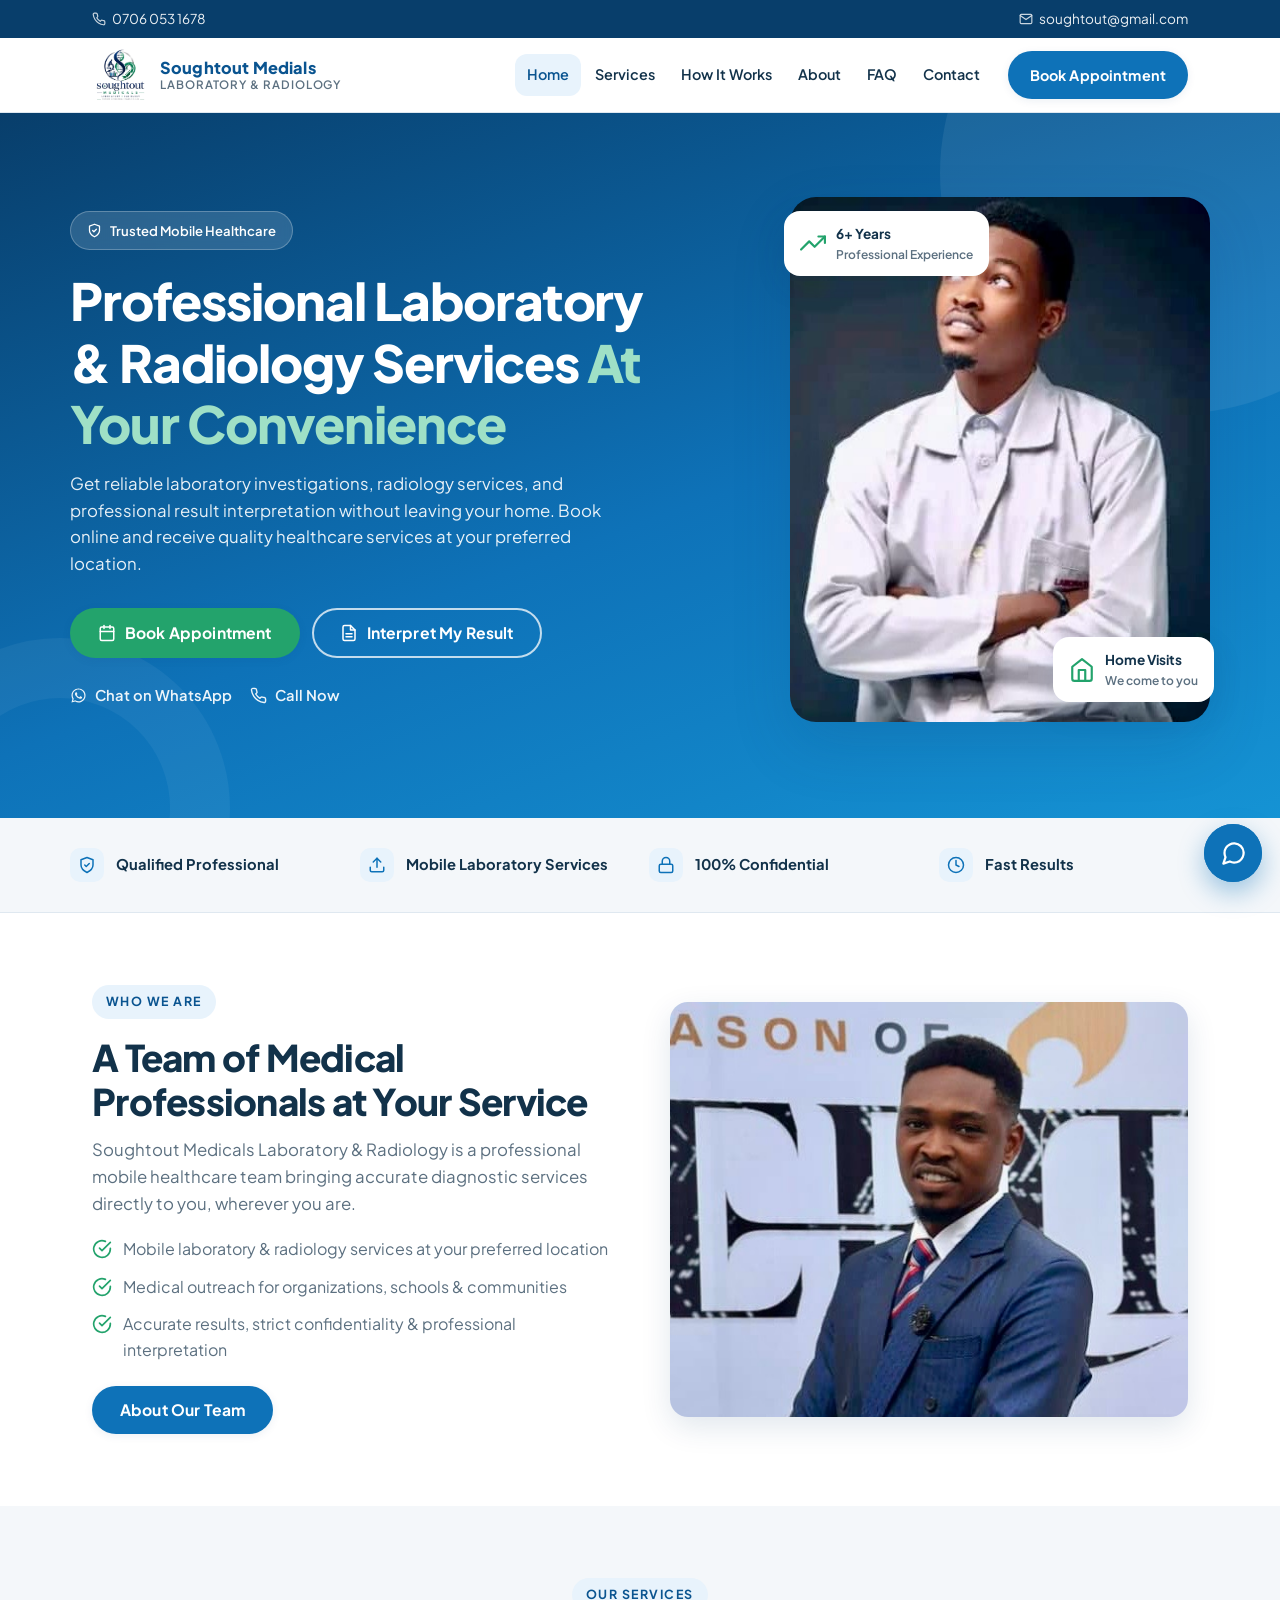
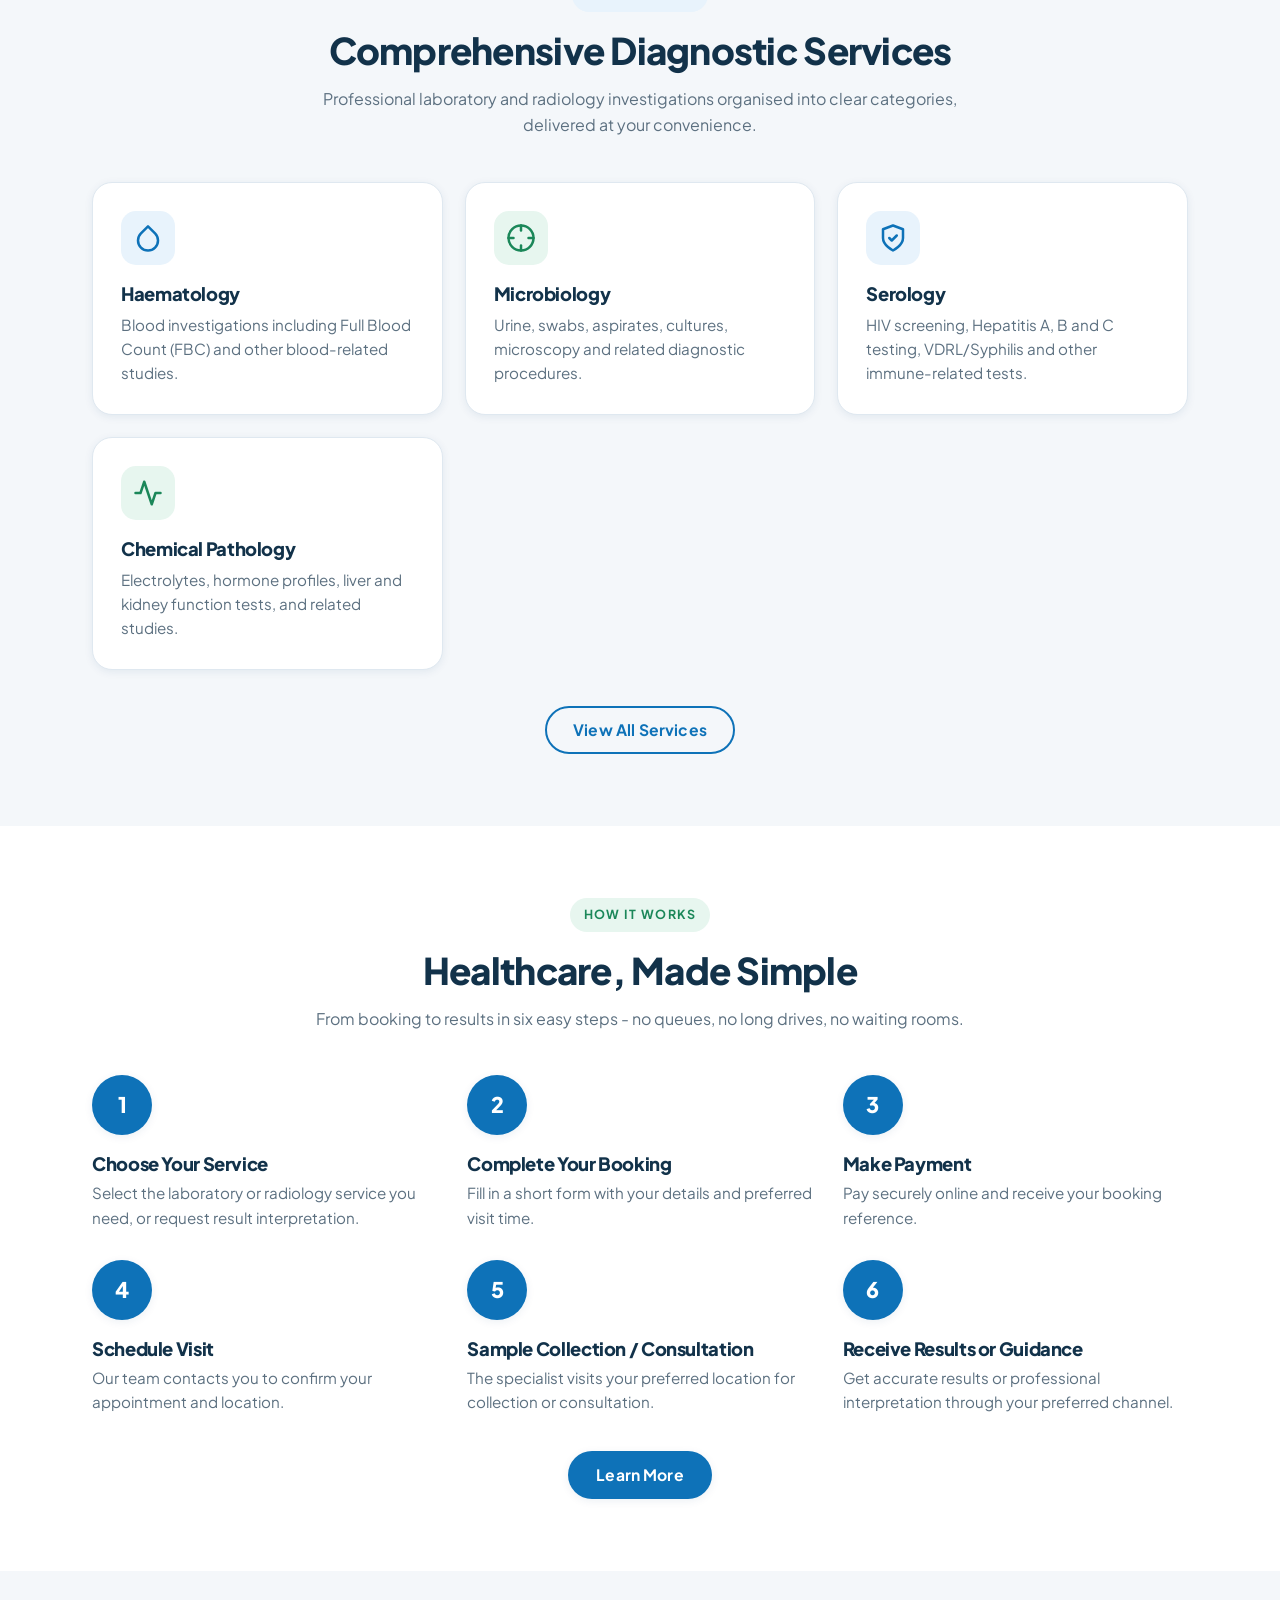
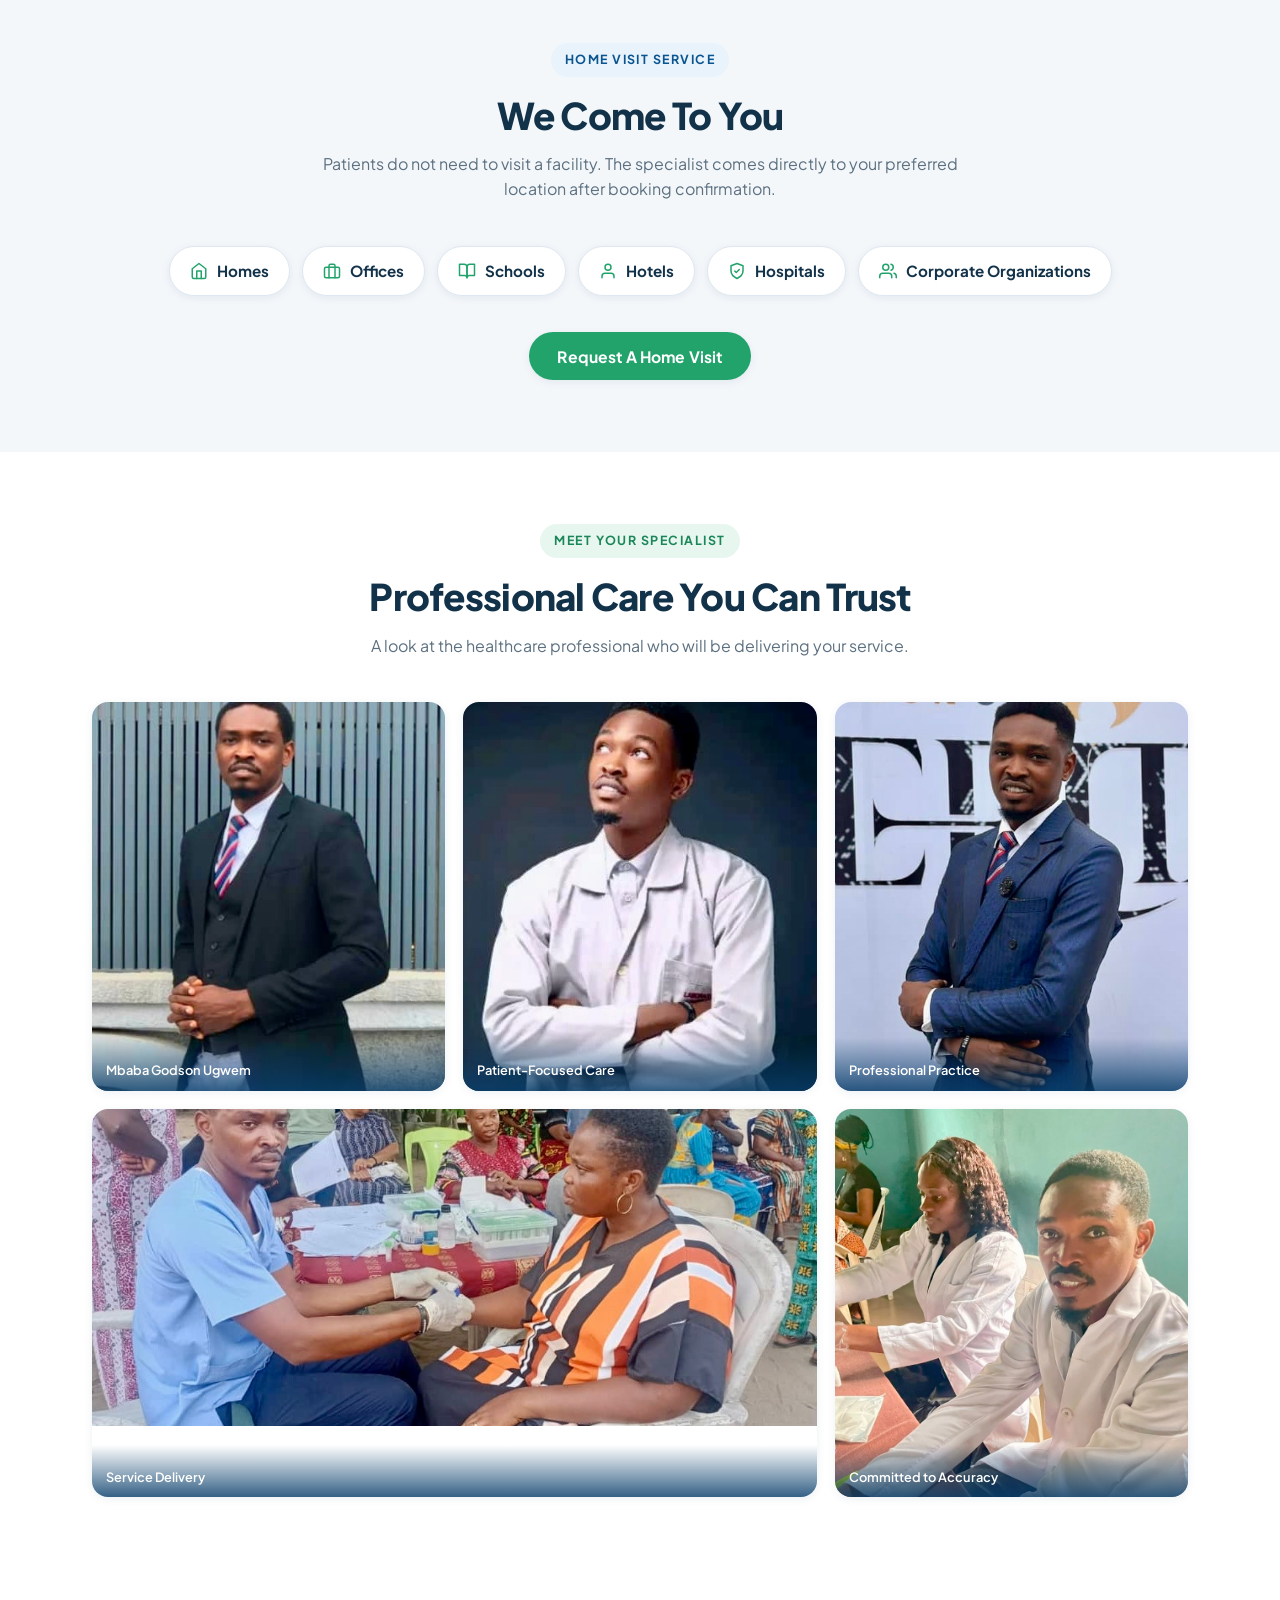
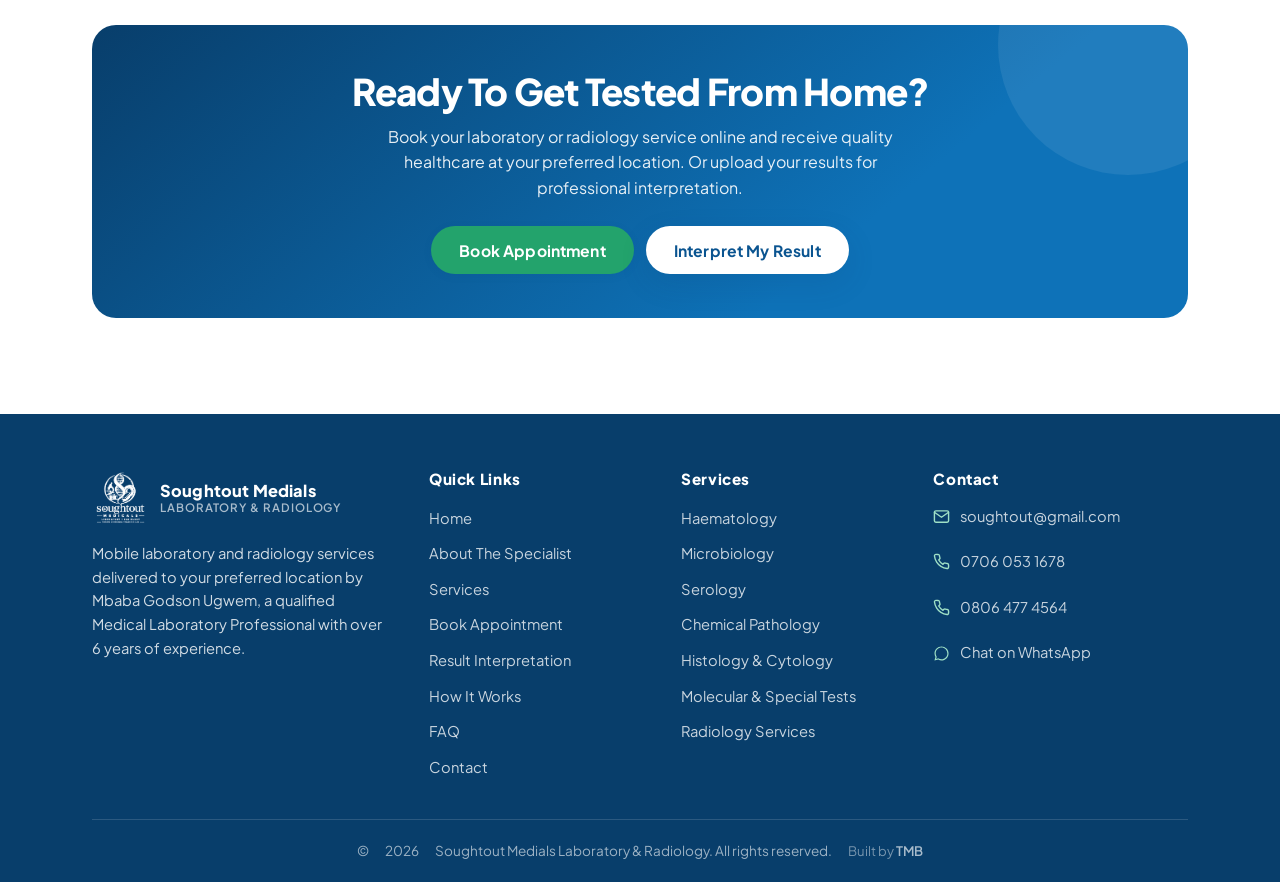
==== commit 263ca26d: "Mobile responsiveness: sticky header z-index fix, backdrop below header, hero padding, footer 2-col " ====
--- a/index.html
+++ b/index.html
@@ -155,8 +155,7 @@
         <div class="reveal">
           <span class="eyebrow">Who We Are</span>
           <h2>A Team of Medical Professionals at Your Service</h2>
-          <p class="lead" style="margin-bottom:18px">Soughtout Medicals Laboratory &amp; Radiology is a professional mobile healthcare team dedicated to bringing accurate diagnostic services directly to you — at your home, office, school, hotel, or any preferred location.</p>
-          <p class="lead" style="margin-bottom:22px">We are a team of qualified medical laboratory professionals driven by a commitment to excellence, patient safety, and accessibility. We are also open to medical outreach programmes for both rural and urban communities, serving organizations, institutions, and corporations across all sectors.</p>
+          <p class="lead" style="margin-bottom:18px">Soughtout Medicals Laboratory &amp; Radiology is a professional mobile healthcare team bringing accurate diagnostic services directly to you, wherever you are.</p>
           <ul class="check-list">
             <li>
               <svg viewBox="0 0 24 24" fill="none" stroke="currentColor" stroke-width="2" stroke-linecap="round" stroke-linejoin="round"><path d="M22 11.08V12a10 10 0 1 1-5.93-9.14"/><polyline points="22 4 12 14.01 9 11.01"/></svg>
@@ -164,7 +163,7 @@
             </li>
             <li>
               <svg viewBox="0 0 24 24" fill="none" stroke="currentColor" stroke-width="2" stroke-linecap="round" stroke-linejoin="round"><path d="M22 11.08V12a10 10 0 1 1-5.93-9.14"/><polyline points="22 4 12 14.01 9 11.01"/></svg>
-              Medical outreach for organizations, schools, hospitals &amp; communities
+              Medical outreach for organizations, schools &amp; communities
             </li>
             <li>
               <svg viewBox="0 0 24 24" fill="none" stroke="currentColor" stroke-width="2" stroke-linecap="round" stroke-linejoin="round"><path d="M22 11.08V12a10 10 0 1 1-5.93-9.14"/><polyline points="22 4 12 14.01 9 11.01"/></svg>
@@ -202,42 +201,21 @@
               <svg viewBox="0 0 24 24" fill="none" stroke="currentColor" stroke-width="2" stroke-linecap="round" stroke-linejoin="round"><circle cx="12" cy="12" r="10"/><line x1="22" y1="12" x2="18" y2="12"/><line x1="6" y1="12" x2="2" y2="12"/><line x1="12" y1="6" x2="12" y2="2"/><line x1="12" y1="22" x2="12" y2="18"/></svg>
             </div>
             <h3>Microbiology</h3>
-            <p>Investigations involving urine, swabs, aspirates, cultures, microscopy and related diagnostic procedures.</p>
+            <p>Urine, swabs, aspirates, cultures, microscopy and related diagnostic procedures.</p>
           </article>
           <article class="card service-card reveal">
             <div class="card-icon">
               <svg viewBox="0 0 24 24" fill="none" stroke="currentColor" stroke-width="2" stroke-linecap="round" stroke-linejoin="round"><path d="M12 22s8-4 8-10V5l-8-3-8 3v7c0 6 8 10 8 10z"/><polyline points="9 12 11 14 15 10"/></svg>
             </div>
             <h3>Serology</h3>
-            <p>HIV screening, Hepatitis A, B and C testing, VDRL/Syphilis testing and other immune-related investigations.</p>
+            <p>HIV screening, Hepatitis A, B and C testing, VDRL/Syphilis and other immune-related tests.</p>
           </article>
           <article class="card service-card reveal">
             <div class="card-icon card-icon--green">
               <svg viewBox="0 0 24 24" fill="none" stroke="currentColor" stroke-width="2" stroke-linecap="round" stroke-linejoin="round"><polyline points="22 12 18 12 15 21 9 3 6 12 2 12"/></svg>
             </div>
             <h3>Chemical Pathology</h3>
-            <p>Electrolytes, hormone profiles, liver function tests, enzymes, kidney function tests and related studies.</p>
-          </article>
-          <article class="card service-card reveal">
-            <div class="card-icon">
-              <svg viewBox="0 0 24 24" fill="none" stroke="currentColor" stroke-width="2" stroke-linecap="round" stroke-linejoin="round"><polygon points="12 2 2 7 12 12 22 7 12 2"/><polyline points="2 17 12 22 22 17"/><polyline points="2 12 12 17 22 12"/></svg>
-            </div>
-            <h3>Histology &amp; Cytology</h3>
-            <p>Professional examination of tissues and cells to support accurate diagnosis.</p>
-          </article>
-          <article class="card service-card reveal">
-            <div class="card-icon card-icon--green">
-              <svg viewBox="0 0 24 24" fill="none" stroke="currentColor" stroke-width="2" stroke-linecap="round" stroke-linejoin="round"><path d="M21 16V8a2 2 0 0 0-1-1.73l-7-4a2 2 0 0 0-2 0l-7 4A2 2 0 0 0 3 8v8a2 2 0 0 0 1 1.73l7 4a2 2 0 0 0 2 0l7-4A2 2 0 0 0 21 16z"/></svg>
-            </div>
-            <h3>Molecular &amp; Special Tests</h3>
-            <p>Advanced investigations including PCR, HbA1c and other specialised diagnostic tests.</p>
-          </article>
-          <article class="card service-card reveal">
-            <div class="card-icon">
-              <svg viewBox="0 0 24 24" fill="none" stroke="currentColor" stroke-width="2" stroke-linecap="round" stroke-linejoin="round"><rect x="2" y="3" width="20" height="14" rx="2" ry="2"/><line x1="8" y1="21" x2="16" y2="21"/><line x1="12" y1="17" x2="12" y2="21"/></svg>
-            </div>
-            <h3>Radiology Services</h3>
-            <p>Professional imaging and radiology-related services based on patient needs.</p>
+            <p>Electrolytes, hormone profiles, liver and kidney function tests, and related studies.</p>
           </article>
         </div>
         <div class="center-row reveal">
--- a/css/style.css
+++ b/css/style.css
@@ -82,7 +82,7 @@
   width: 100%;
   max-width: var(--container);
   margin: 0 auto;
-  padding: 0 20px;
+  padding: 0 22px;
 }
 
 /* ==========================================================================
@@ -118,11 +118,21 @@
 }
 
 .section {
-  padding: 72px 0;
+  padding: 56px 0;
 }
 
 .section-tight {
-  padding: 56px 0;
+  padding: 40px 0;
+}
+
+@media (min-width: 768px) {
+  .section {
+    padding: 72px 0;
+  }
+
+  .section-tight {
+    padding: 56px 0;
+  }
 }
 
 .section-head {
@@ -296,7 +306,7 @@
   border-bottom: 1px solid var(--border);
   position: sticky;
   top: 0;
-  z-index: 100;
+  z-index: 200;
   transition: box-shadow 0.25s ease;
 }
 
@@ -415,6 +425,7 @@
   flex-direction: column;
   overflow-y: auto;
   border-left: 1px solid var(--border);
+  box-shadow: none;
 }
 
 .site-nav.open {
@@ -474,11 +485,13 @@
 .nav-backdrop {
   position: fixed;
   inset: 0;
-  background: rgba(8, 62, 107, 0.42);
-  z-index: 290;
+  background: rgba(8, 62, 107, 0.45);
+  z-index: 195;
   opacity: 0;
   visibility: hidden;
   transition: opacity 0.3s ease, visibility 0.3s ease;
+  /* Do NOT cover the sticky header */
+  top: 0;
 }
 
 .nav-backdrop.show {
@@ -594,8 +607,8 @@
   position: relative;
   z-index: 2;
   display: grid;
-  gap: 40px;
-  padding: 60px 0 72px;
+  gap: 36px;
+  padding: 48px 0 60px;
 }
 
 .hero-badge {
@@ -1938,14 +1951,21 @@
 .site-footer {
   background: var(--primary-deep);
   color: rgba(255, 255, 255, 0.82);
-  padding: 56px 0 0;
+  padding: 40px 0 0;
   margin-top: 40px;
+}
+
+@media (min-width: 768px) {
+  .site-footer {
+    padding: 56px 0 0;
+  }
 }
 
 .footer-grid {
   display: grid;
-  gap: 36px;
-  padding-bottom: 40px;
+  grid-template-columns: 1fr 1fr;
+  gap: 28px;
+  padding-bottom: 32px;
 }
 
 .footer-brand .brand-text strong {
@@ -2036,6 +2056,18 @@
   .footer-grid {
     grid-template-columns: 1.4fr 1fr 1fr 1.2fr;
     gap: 40px;
+    padding-bottom: 40px;
+  }
+}
+
+/* On mobile, brand takes full width */
+@media (max-width: 767px) {
+  .footer-brand {
+    grid-column: 1 / -1;
+  }
+
+  .footer-brand p {
+    max-width: 100%;
   }
 }
 
@@ -2047,7 +2079,13 @@
   background: linear-gradient(160deg, var(--primary-deep), var(--primary) 70%);
   color: var(--white);
   text-align: center;
-  padding: 56px 0;
+  padding: 40px 0;
+}
+
+@media (min-width: 768px) {
+  .page-hero {
+    padding: 56px 0;
+  }
 }
 
 .page-hero h1 {
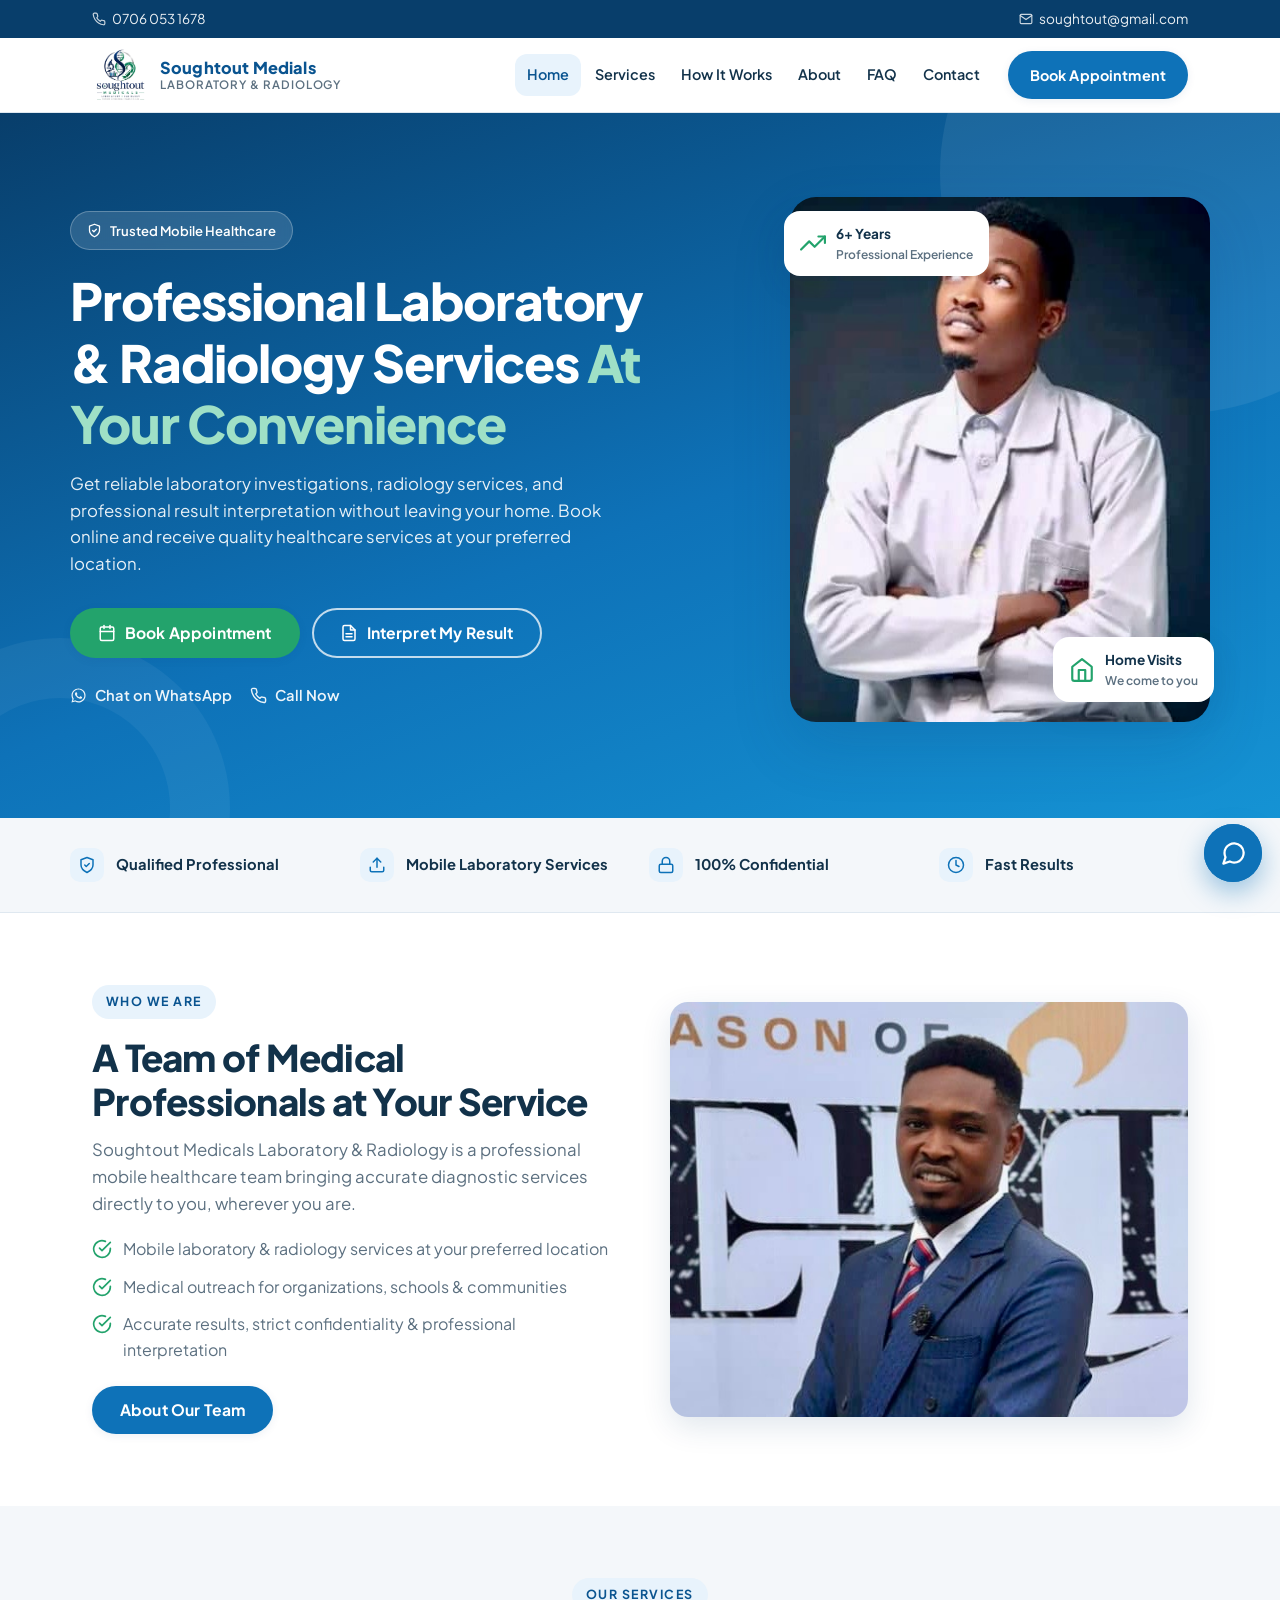
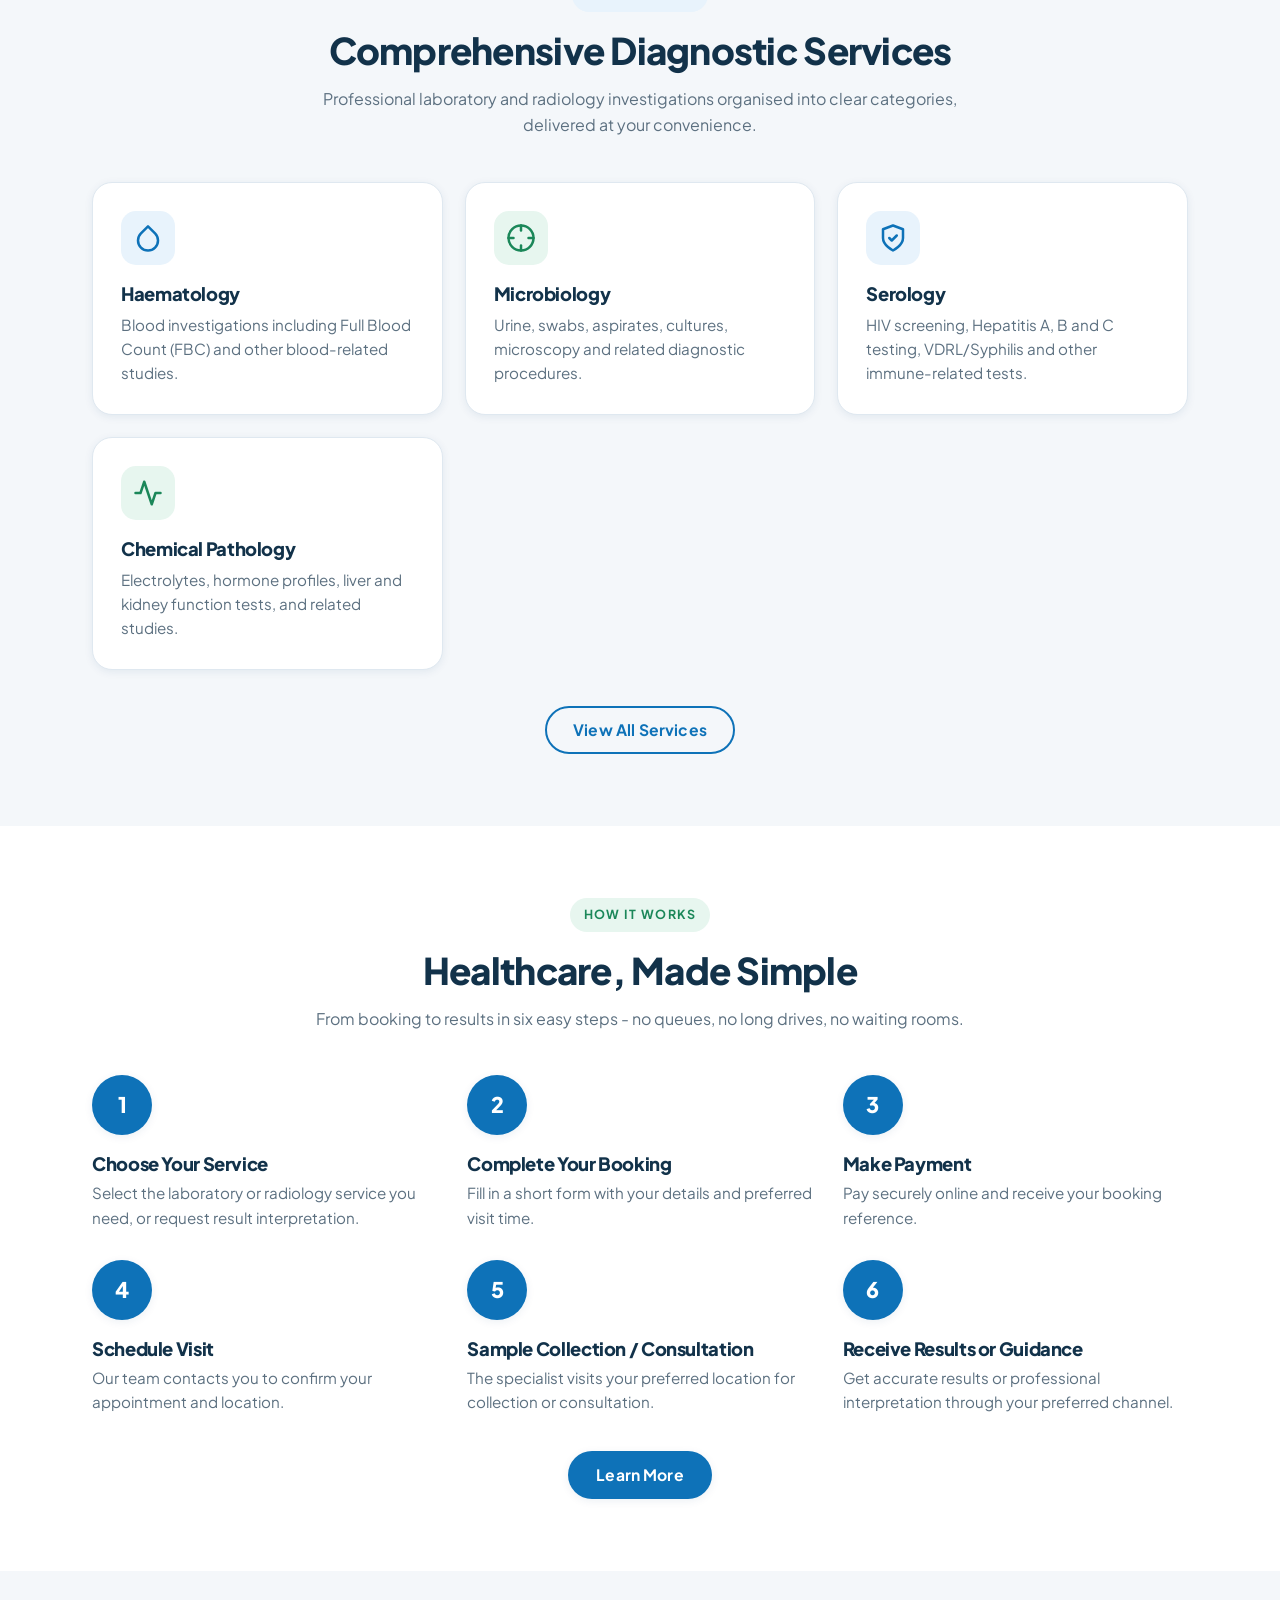
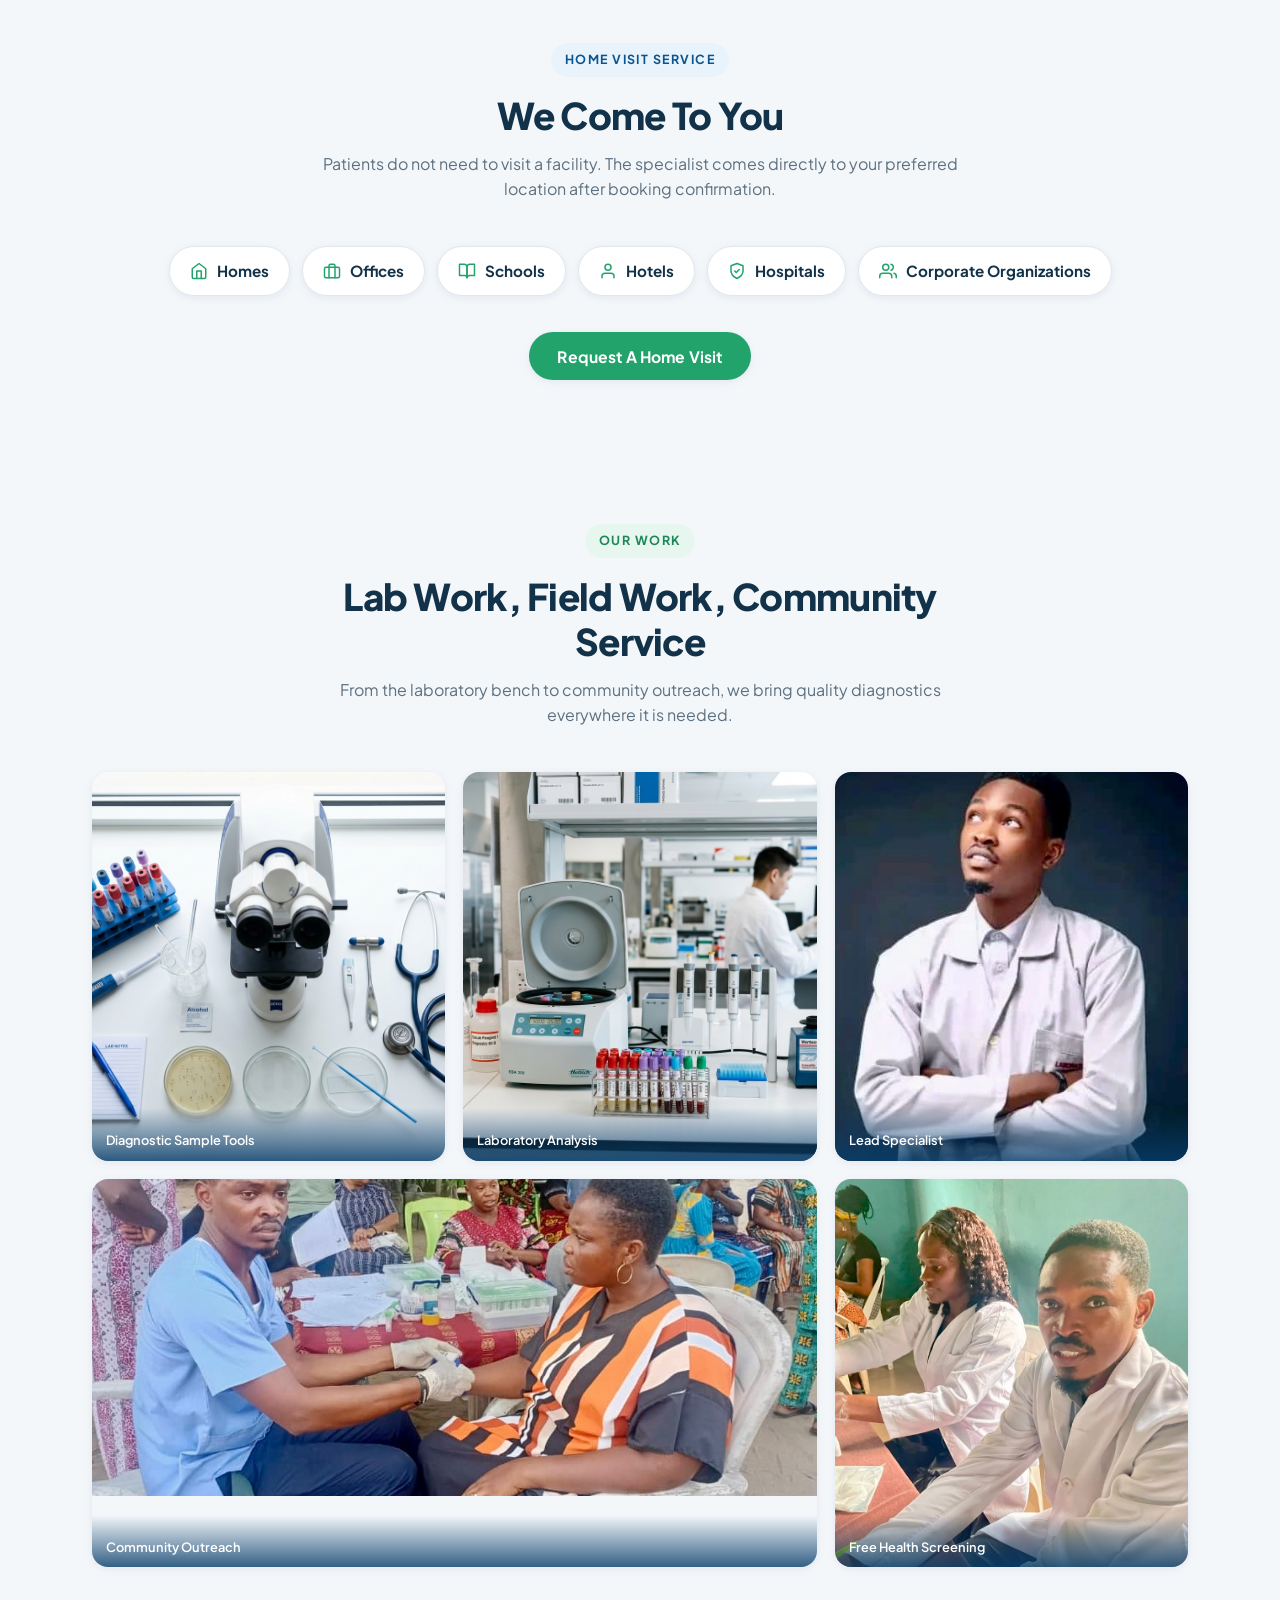
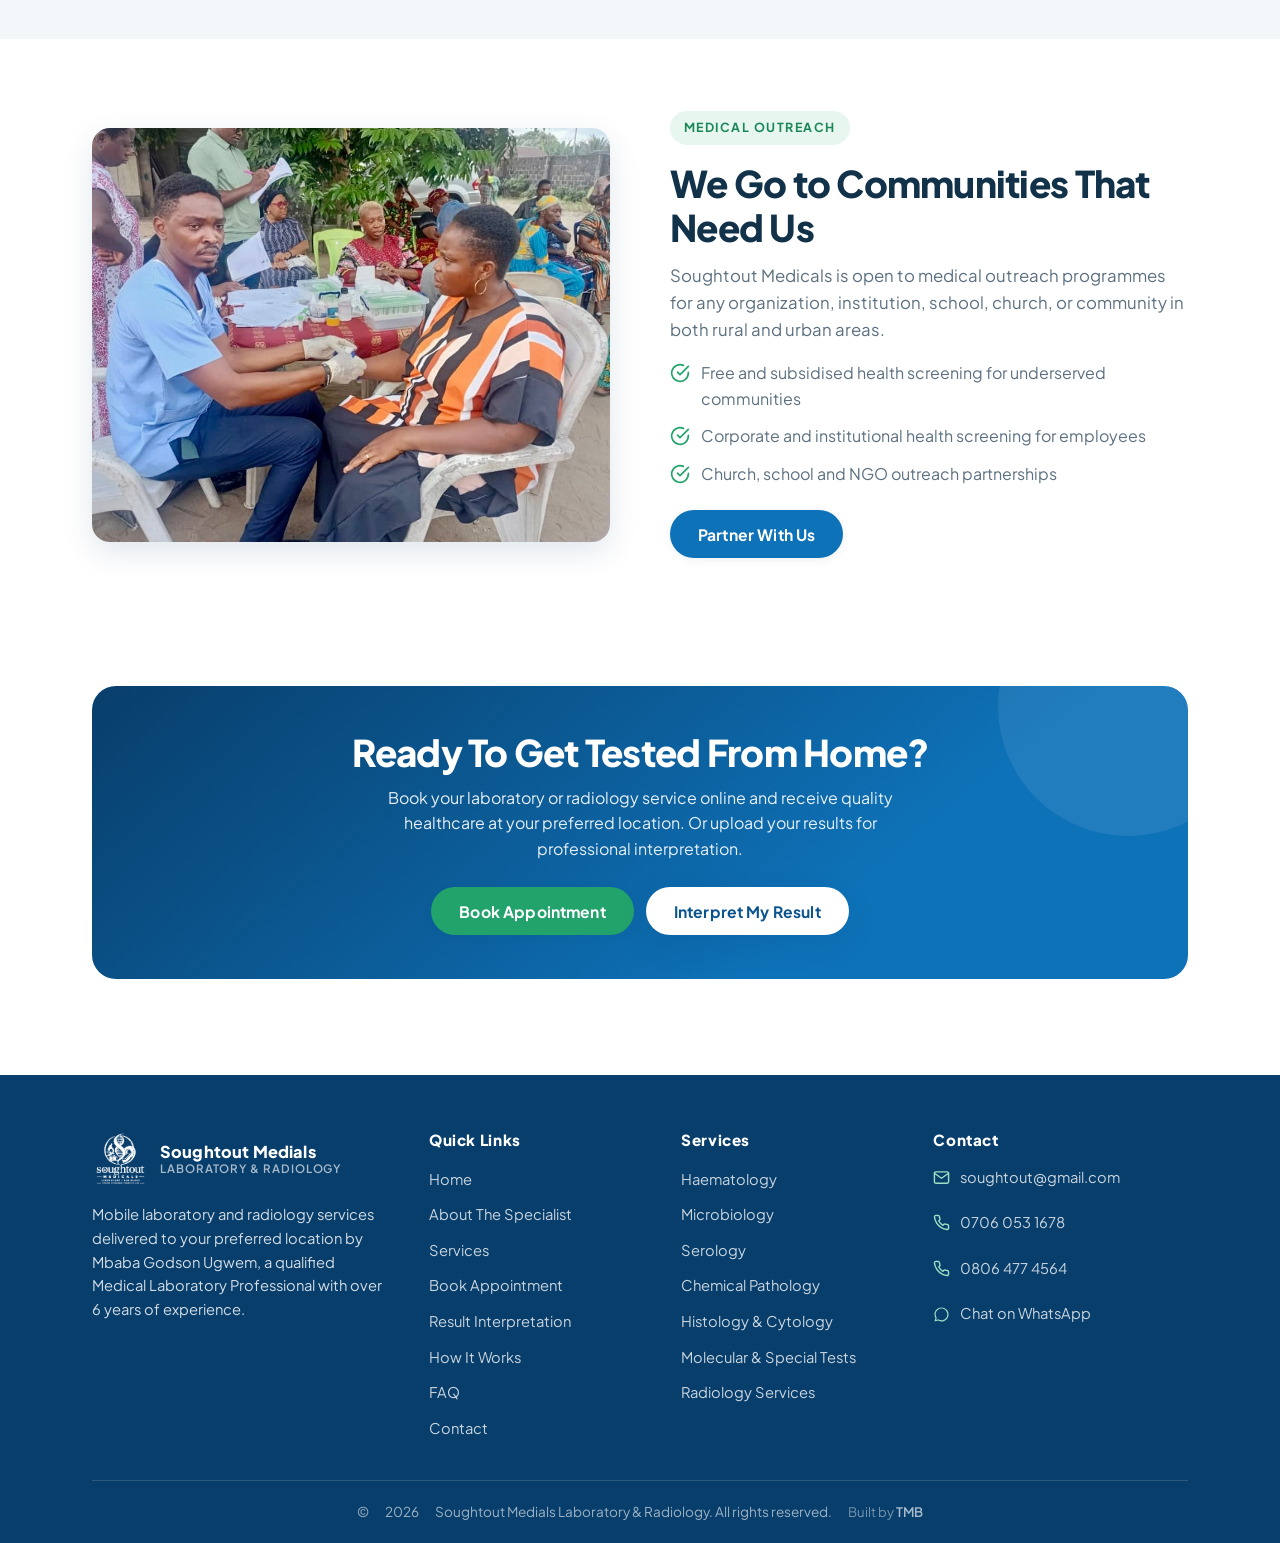
==== commit 11e7727e: "Replace founder portraits with lab images, add outreach sections, add lab_bench and radiology_room i" ====
--- a/index.html
+++ b/index.html
@@ -323,34 +323,65 @@
     </section>
 
     <!-- ===================== GALLERY ===================== -->
-    <section class="section">
+    <section class="section page-bg">
       <div class="container">
         <div class="section-head reveal">
-          <span class="eyebrow eyebrow--green">Meet Your Specialist</span>
-          <h2>Professional Care You Can Trust</h2>
-          <p>A look at the healthcare professional who will be delivering your service.</p>
+          <span class="eyebrow eyebrow--green">Our Work</span>
+          <h2>Lab Work, Field Work, Community Service</h2>
+          <p>From the laboratory bench to community outreach, we bring quality diagnostics everywhere it is needed.</p>
         </div>
         <div class="gallery">
           <figure class="reveal">
-            <img src="images/image_1.jpeg" alt="Mbaba Godson Ugwem, Medical Laboratory Professional" loading="lazy">
-            <figcaption>Mbaba Godson Ugwem</figcaption>
+            <img src="images/lab_equipment.jpg" alt="Professional medical laboratory diagnostic equipment" loading="lazy">
+            <figcaption>Diagnostic Sample Tools</figcaption>
           </figure>
           <figure class="reveal">
-            <img src="images/image_2.jpeg" alt="Mbaba Godson Ugwem providing professional care" loading="lazy">
-            <figcaption>Patient-Focused Care</figcaption>
+            <img src="images/lab_bench.jpg" alt="Laboratory bench with centrifuge and blood sample tubes" loading="lazy">
+            <figcaption>Laboratory Analysis</figcaption>
           </figure>
           <figure class="reveal">
-            <img src="images/image_3.jpeg" alt="Mbaba Godson Ugwem in professional practice" loading="lazy">
-            <figcaption>Professional Practice</figcaption>
+            <img src="images/image_2.jpeg" alt="Soughtout Medicals lead specialist" loading="lazy">
+            <figcaption>Lead Specialist</figcaption>
           </figure>
           <figure class="reveal">
-            <img src="images/image_4.jpeg" alt="Mbaba Godson Ugwem during service delivery" loading="lazy">
-            <figcaption>Service Delivery</figcaption>
+            <img src="images/image_4.jpeg" alt="Soughtout Medicals team at a community medical outreach" loading="lazy">
+            <figcaption>Community Outreach</figcaption>
           </figure>
           <figure class="reveal">
-            <img src="images/image_5.jpeg" alt="Mbaba Godson Ugwem with laboratory equipment" loading="lazy">
-            <figcaption>Committed to Accuracy</figcaption>
+            <img src="images/image_5.jpeg" alt="Soughtout Medicals team conducting free health screening" loading="lazy">
+            <figcaption>Free Health Screening</figcaption>
           </figure>
+        </div>
+      </div>
+    </section>
+
+    <!-- ===================== OUTREACH ===================== -->
+    <section class="section">
+      <div class="container split">
+        <div class="reveal">
+          <img src="images/image_4.jpeg" alt="Soughtout Medicals team conducting community medical outreach and free health screening" class="split-img">
+        </div>
+        <div class="reveal">
+          <span class="eyebrow eyebrow--green">Medical Outreach</span>
+          <h2>We Go to Communities That Need Us</h2>
+          <p class="lead" style="margin-bottom:16px">Soughtout Medicals is open to medical outreach programmes for any organization, institution, school, church, or community in both rural and urban areas.</p>
+          <ul class="check-list">
+            <li>
+              <svg viewBox="0 0 24 24" fill="none" stroke="currentColor" stroke-width="2" stroke-linecap="round" stroke-linejoin="round"><path d="M22 11.08V12a10 10 0 1 1-5.93-9.14"/><polyline points="22 4 12 14.01 9 11.01"/></svg>
+              Free and subsidised health screening for underserved communities
+            </li>
+            <li>
+              <svg viewBox="0 0 24 24" fill="none" stroke="currentColor" stroke-width="2" stroke-linecap="round" stroke-linejoin="round"><path d="M22 11.08V12a10 10 0 1 1-5.93-9.14"/><polyline points="22 4 12 14.01 9 11.01"/></svg>
+              Corporate and institutional health screening for employees
+            </li>
+            <li>
+              <svg viewBox="0 0 24 24" fill="none" stroke="currentColor" stroke-width="2" stroke-linecap="round" stroke-linejoin="round"><path d="M22 11.08V12a10 10 0 1 1-5.93-9.14"/><polyline points="22 4 12 14.01 9 11.01"/></svg>
+              Church, school and NGO outreach partnerships
+            </li>
+          </ul>
+          <div class="mt-24">
+            <a href="contact.html" class="btn btn-primary">Partner With Us</a>
+          </div>
         </div>
       </div>
     </section>
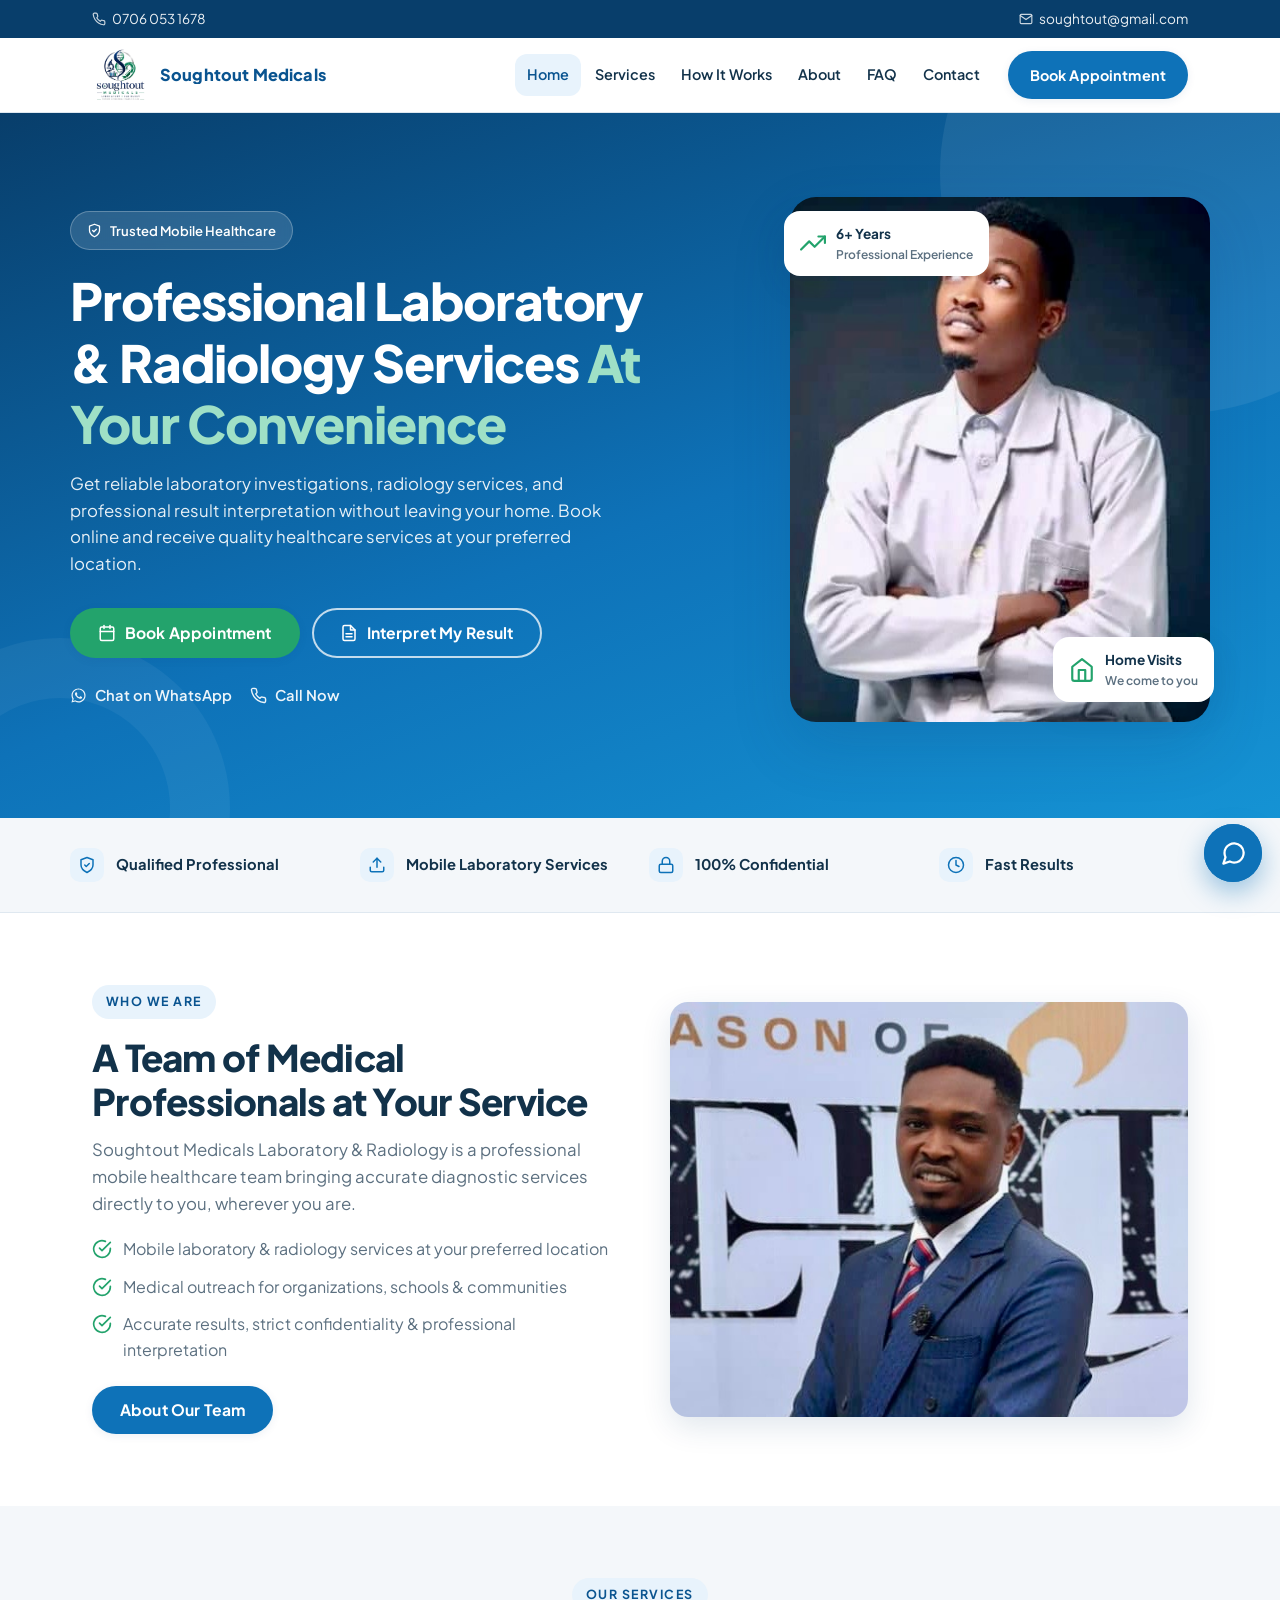
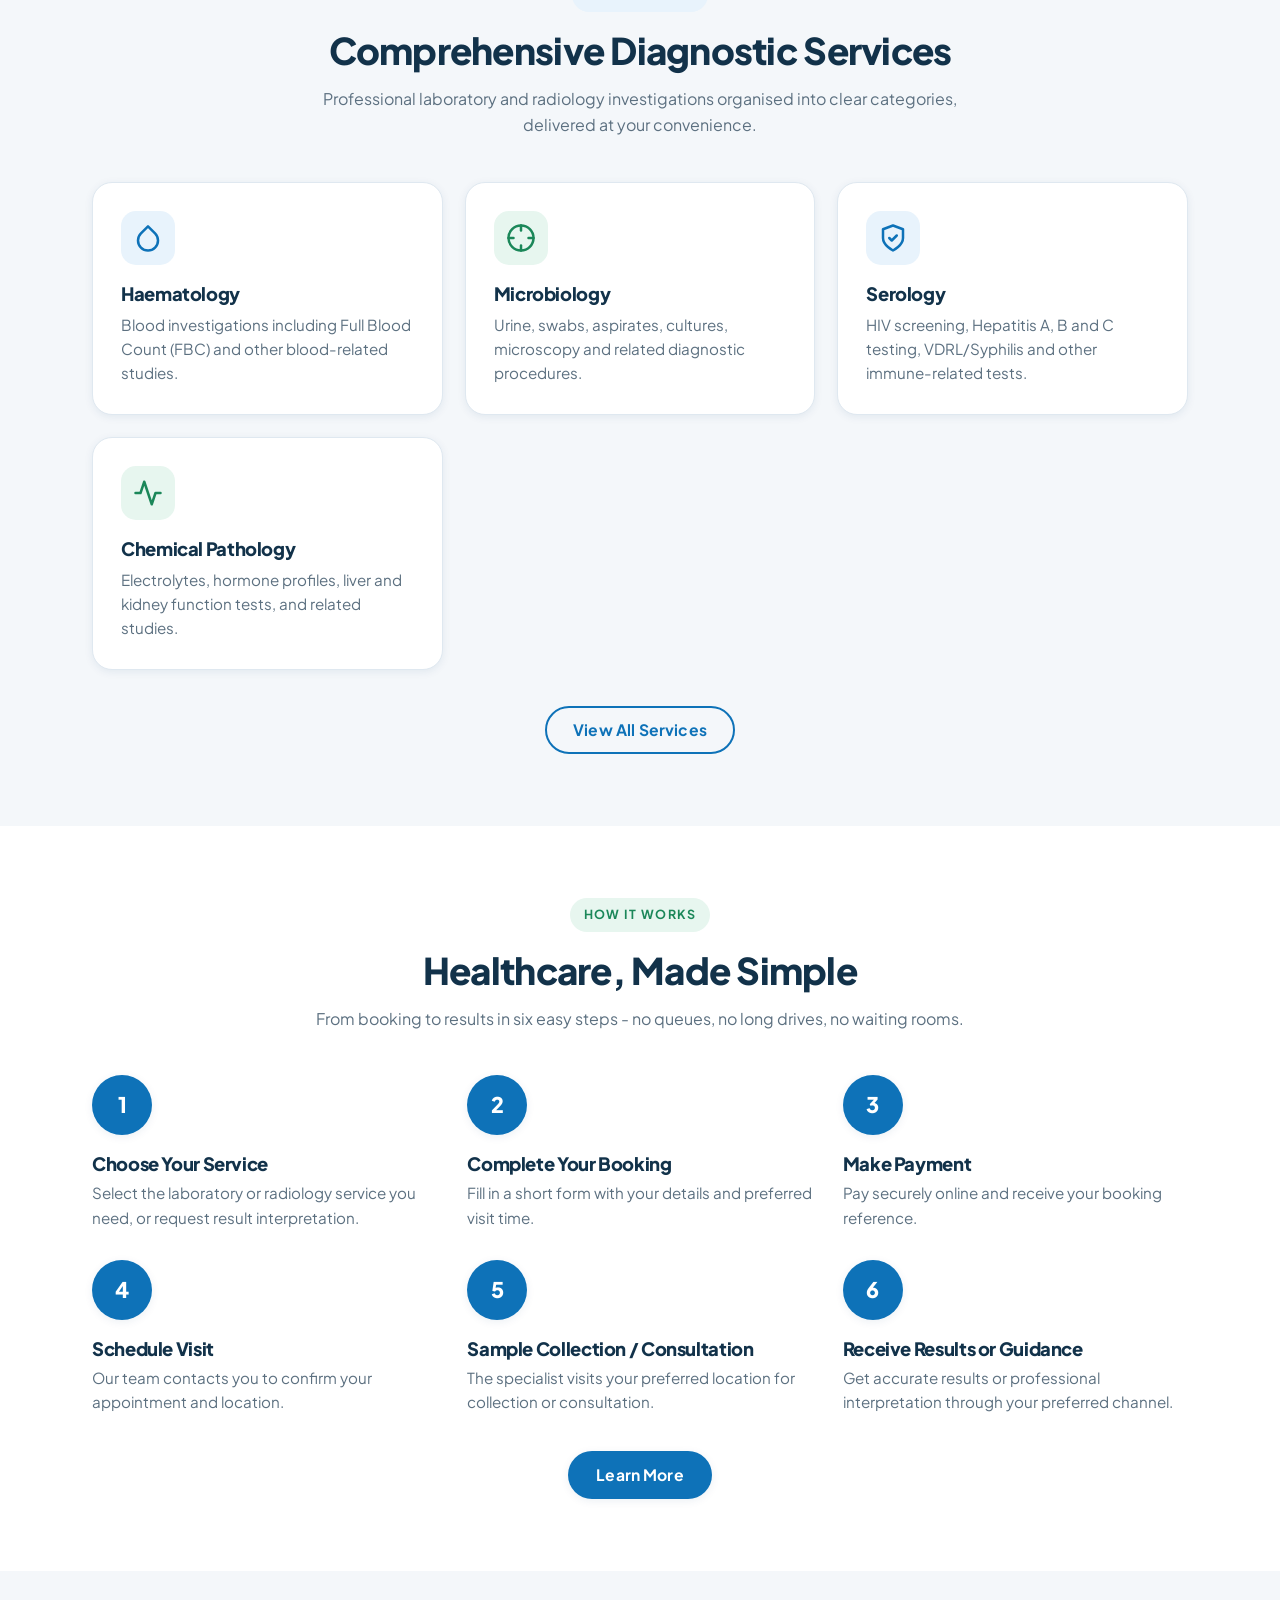
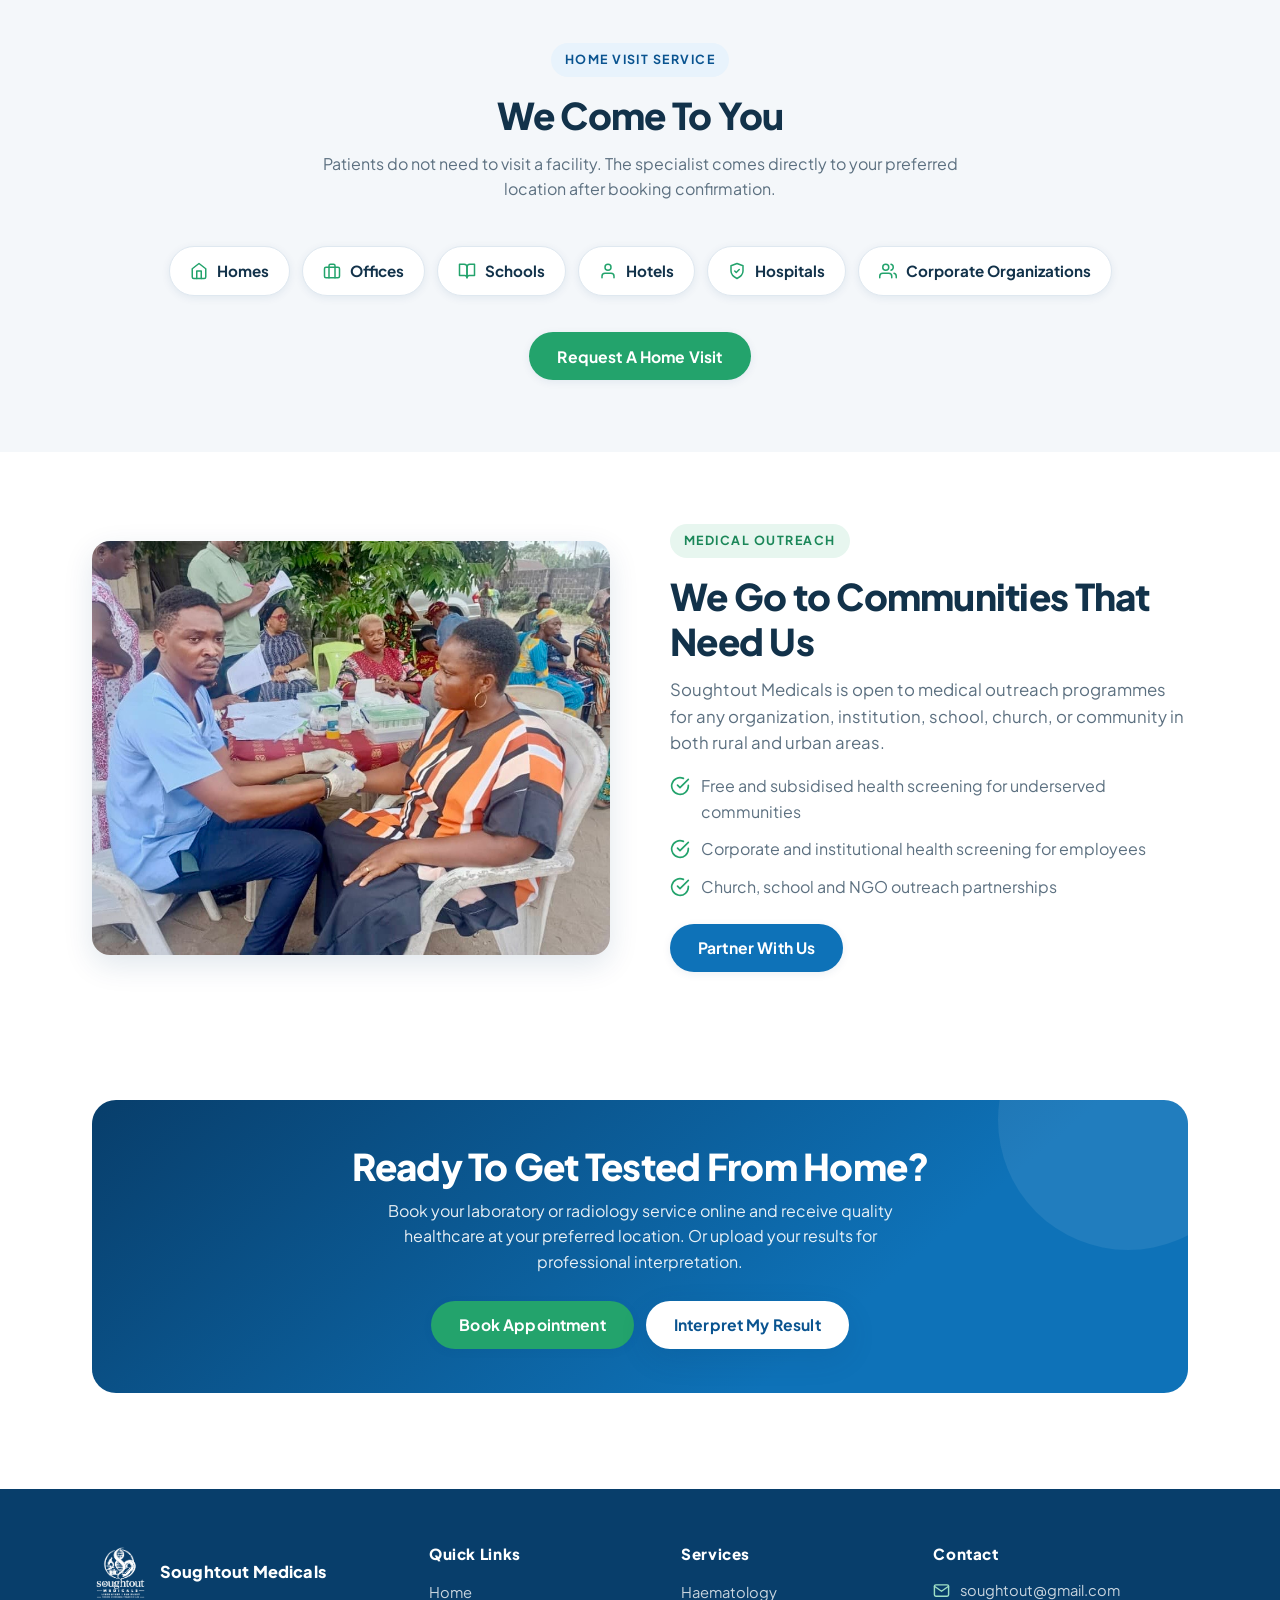
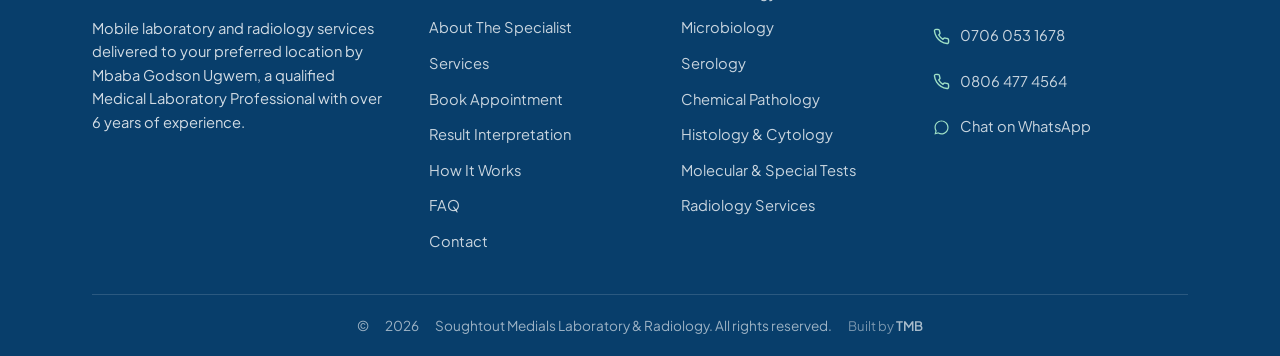
==== commit 082a5426: "Remove Our Work gallery from homepage, simplify header brand to Soughtout Medicals only, remove Labo" ====
--- a/index.html
+++ b/index.html
@@ -54,8 +54,7 @@
       <a href="index.html" class="brand" aria-label="Soughtout Medials home">
         <img src="images/logo.png" alt="Soughtout Medials Laboratory and Radiology logo" class="brand-logo">
         <span class="brand-text">
-          <strong>Soughtout Medials</strong>
-          <small>Laboratory &amp; Radiology</small>
+          <strong>Soughtout Medicals</strong>
         </span>
       </a>
       <button class="nav-toggle" aria-label="Open menu" aria-expanded="false">
@@ -322,38 +321,7 @@
       </div>
     </section>
 
-    <!-- ===================== GALLERY ===================== -->
-    <section class="section page-bg">
-      <div class="container">
-        <div class="section-head reveal">
-          <span class="eyebrow eyebrow--green">Our Work</span>
-          <h2>Lab Work, Field Work, Community Service</h2>
-          <p>From the laboratory bench to community outreach, we bring quality diagnostics everywhere it is needed.</p>
-        </div>
-        <div class="gallery">
-          <figure class="reveal">
-            <img src="images/lab_equipment.jpg" alt="Professional medical laboratory diagnostic equipment" loading="lazy">
-            <figcaption>Diagnostic Sample Tools</figcaption>
-          </figure>
-          <figure class="reveal">
-            <img src="images/lab_bench.jpg" alt="Laboratory bench with centrifuge and blood sample tubes" loading="lazy">
-            <figcaption>Laboratory Analysis</figcaption>
-          </figure>
-          <figure class="reveal">
-            <img src="images/image_2.jpeg" alt="Soughtout Medicals lead specialist" loading="lazy">
-            <figcaption>Lead Specialist</figcaption>
-          </figure>
-          <figure class="reveal">
-            <img src="images/image_4.jpeg" alt="Soughtout Medicals team at a community medical outreach" loading="lazy">
-            <figcaption>Community Outreach</figcaption>
-          </figure>
-          <figure class="reveal">
-            <img src="images/image_5.jpeg" alt="Soughtout Medicals team conducting free health screening" loading="lazy">
-            <figcaption>Free Health Screening</figcaption>
-          </figure>
-        </div>
-      </div>
-    </section>
+
 
     <!-- ===================== OUTREACH ===================== -->
     <section class="section">
@@ -409,8 +377,7 @@
           <a href="index.html" class="brand">
             <img src="images/logo.png" alt="Soughtout Medials Laboratory and Radiology logo" class="brand-logo">
             <span class="brand-text">
-              <strong>Soughtout Medials</strong>
-              <small>Laboratory &amp; Radiology</small>
+              <strong>Soughtout Medicals</strong>
             </span>
           </a>
           <p>Mobile laboratory and radiology services delivered to your preferred location by Mbaba Godson Ugwem, a qualified Medical Laboratory Professional with over 6 years of experience.</p>
@@ -479,7 +446,7 @@
     <div class="chat-head">
       <img src="images/logo.png" alt="Soughtout Medials">
       <div>
-        <strong>Soughtout Medials</strong>
+        <strong>Soughtout Medicals</strong>
         <small>Usually replies in minutes</small>
       </div>
       <button class="chat-close" id="chatClose" aria-label="Close chat">
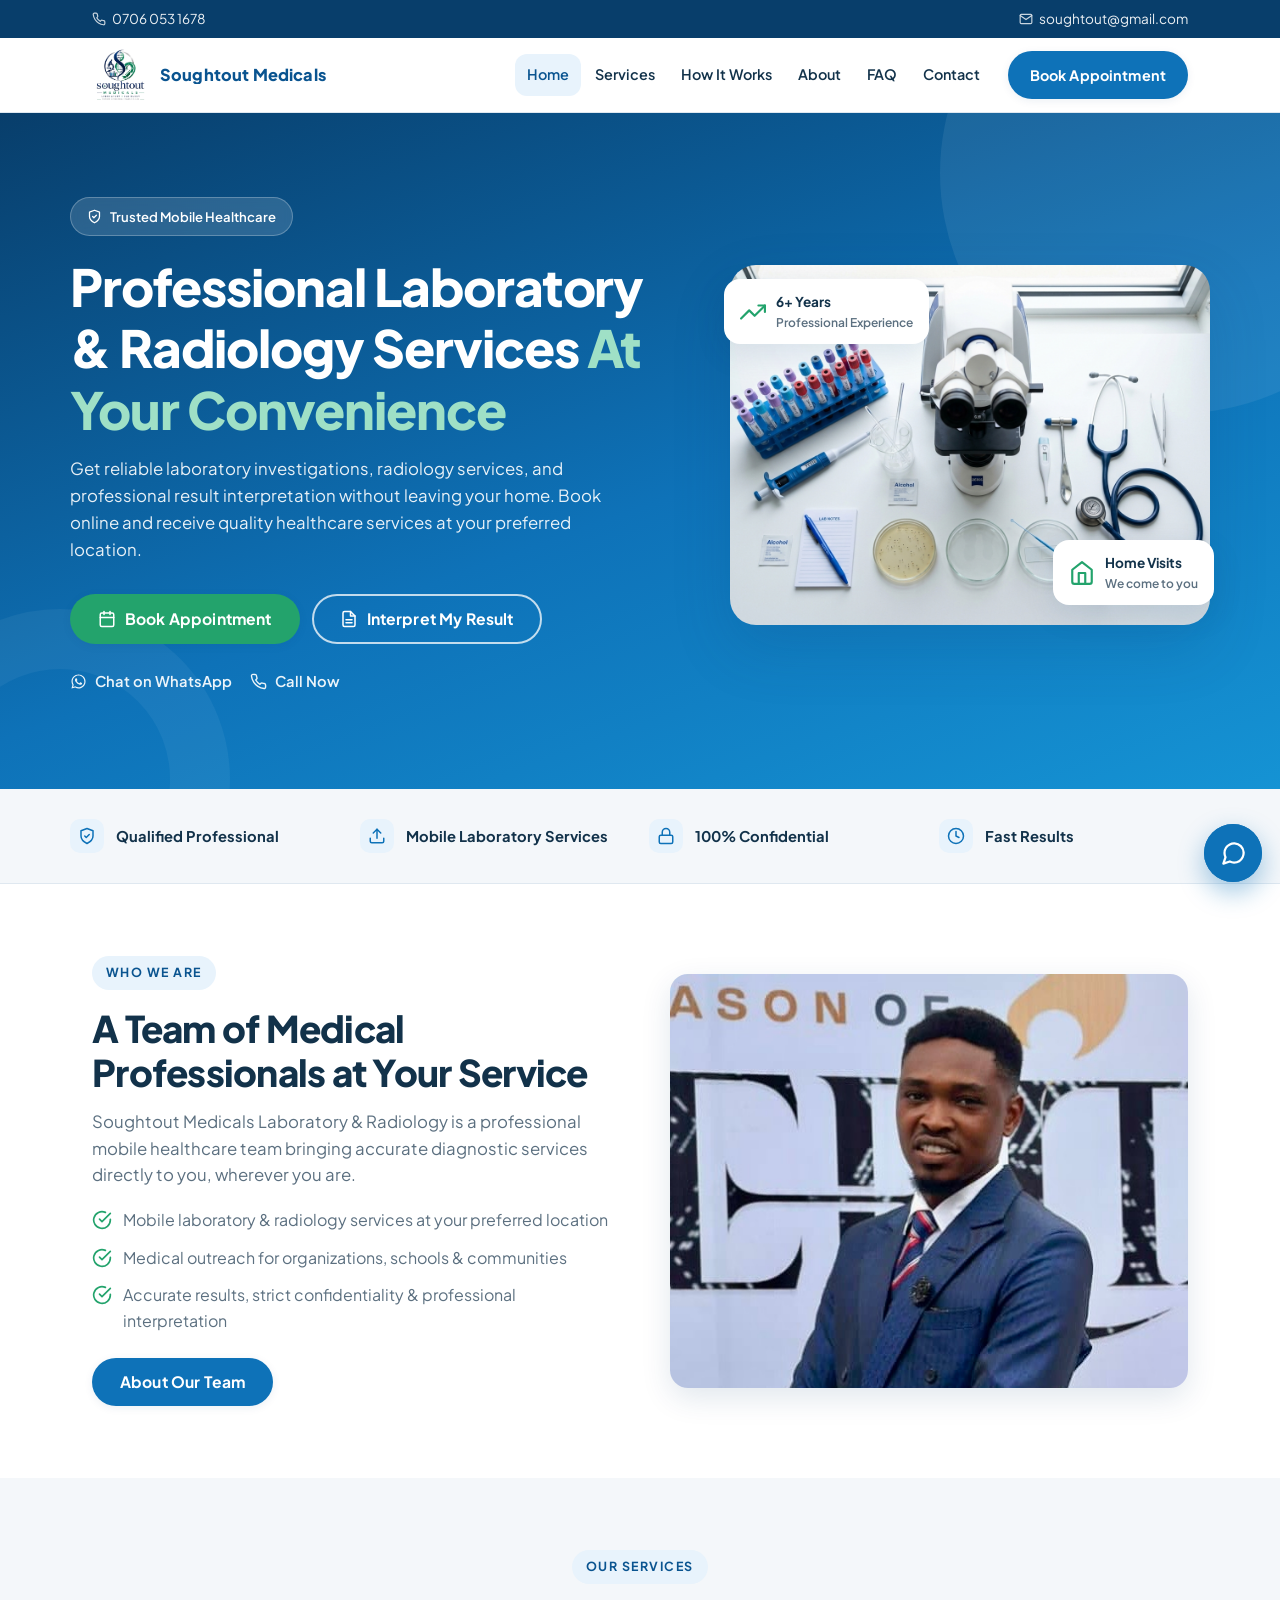
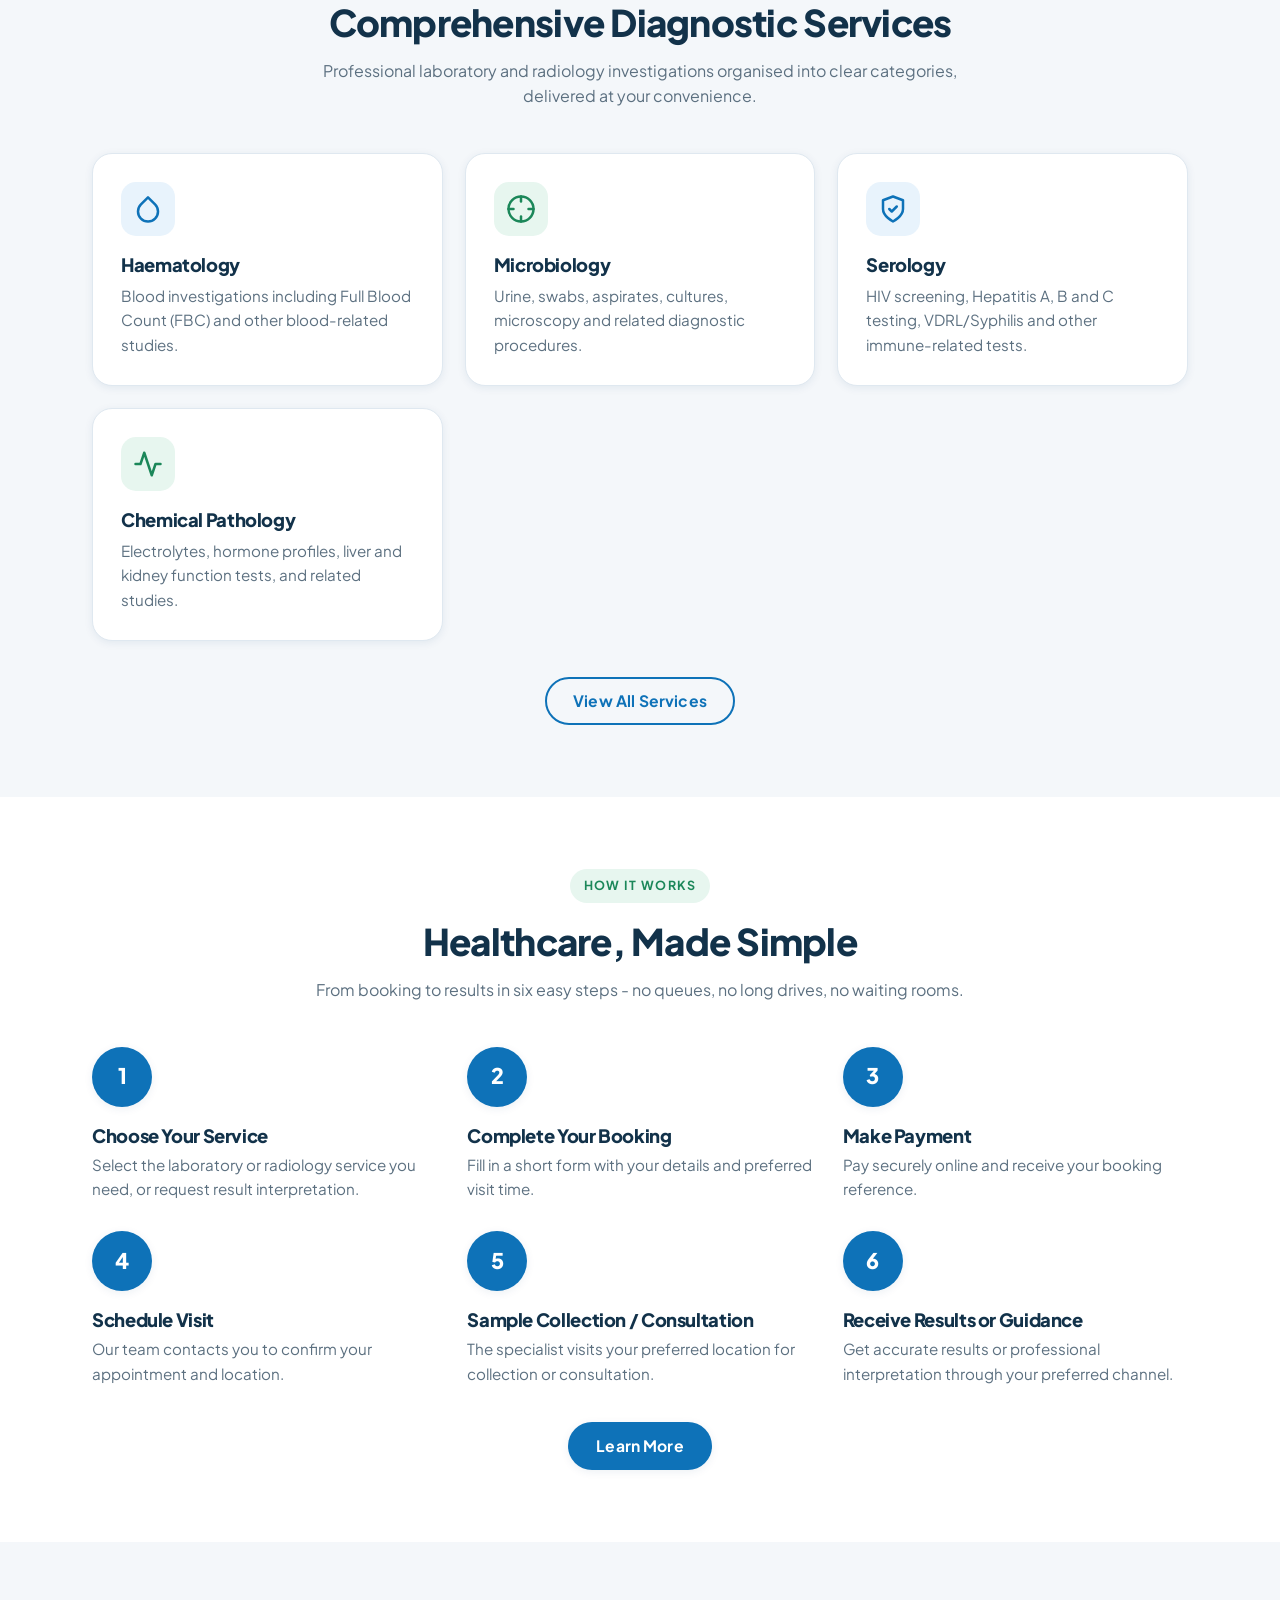
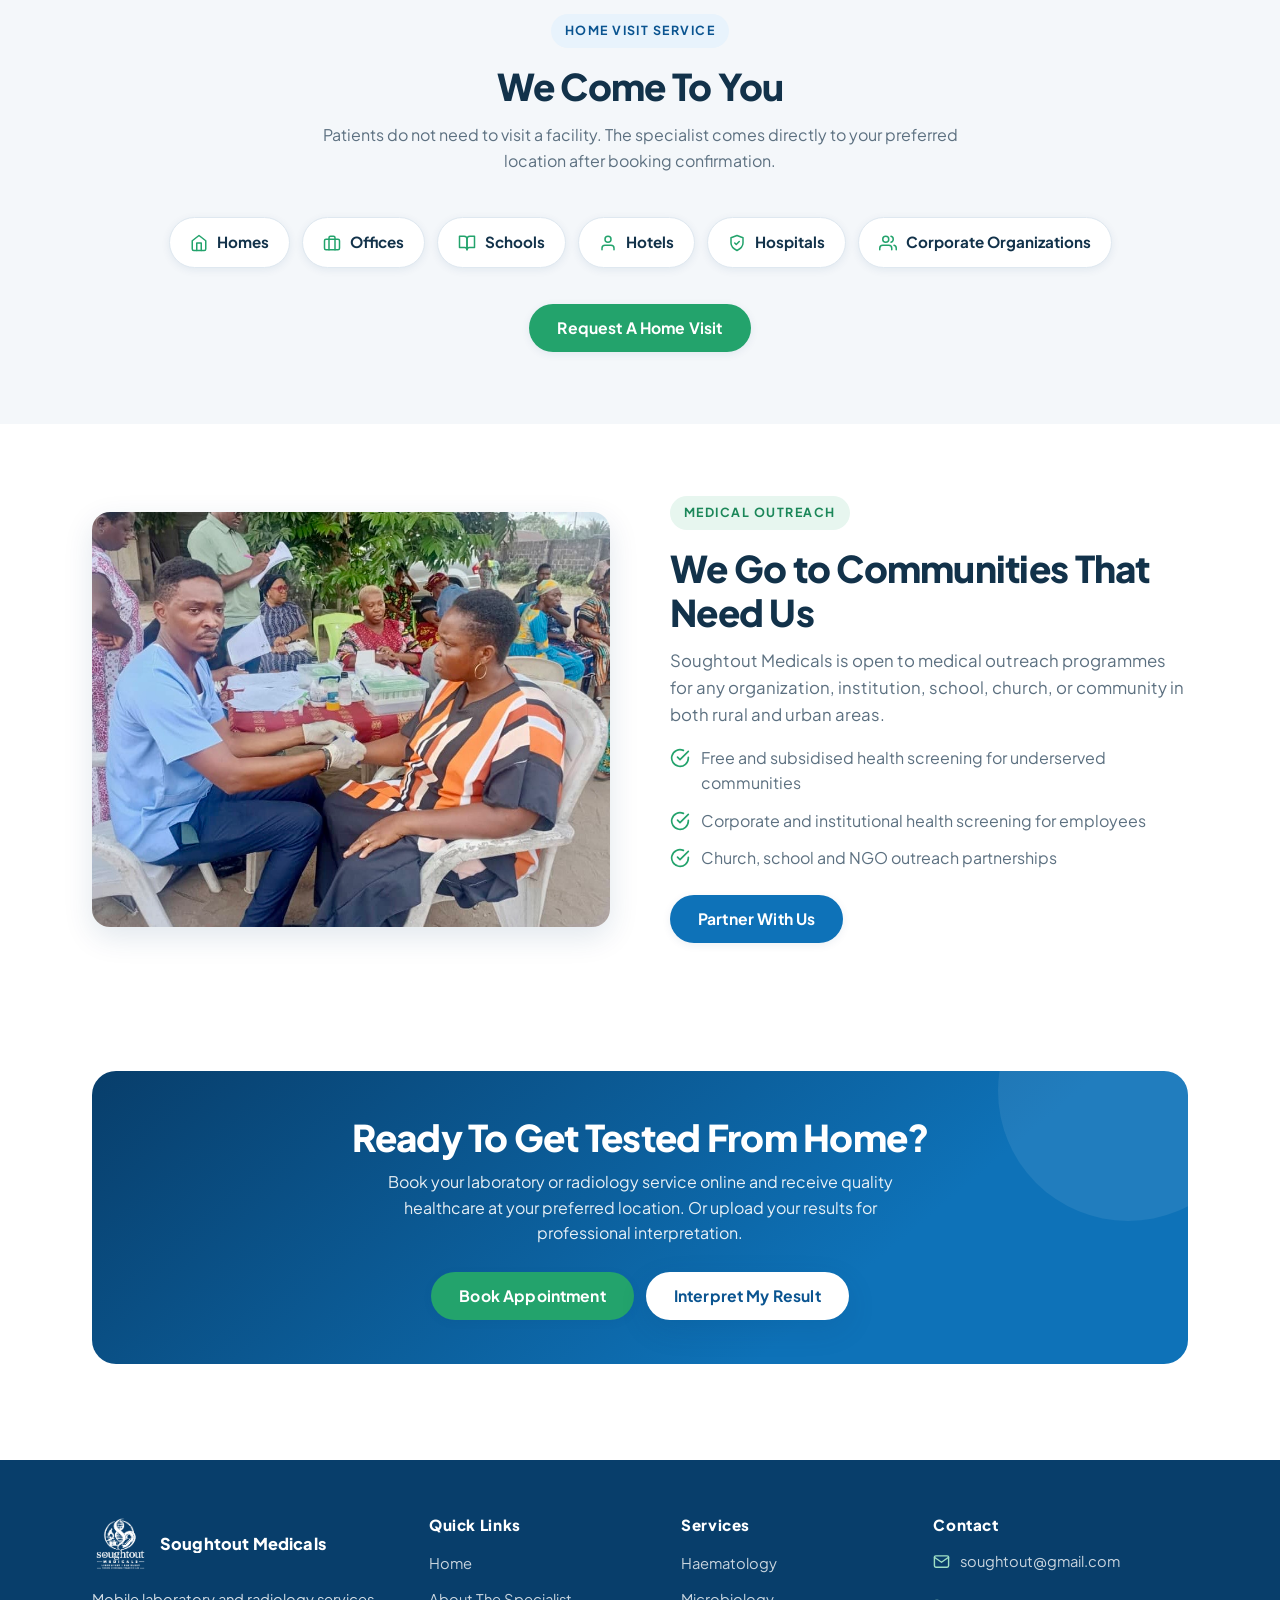
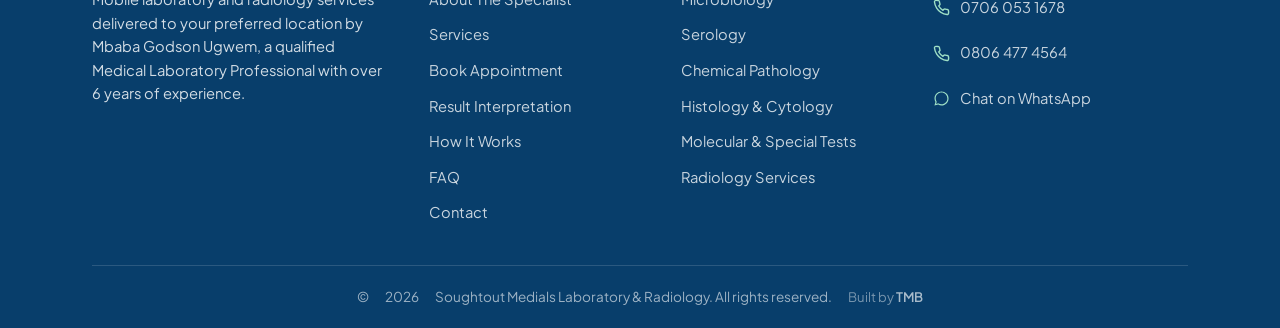
==== commit e9302dce: "Replace hero founder portrait with lab equipment image and make the header sticky" ====
--- a/index.html
+++ b/index.html
@@ -113,7 +113,7 @@
           </div>
         </div>
         <div class="hero-media">
-          <img src="images/image_2.jpeg" alt="Mbaba Godson Ugwem, Medical Laboratory Professional" class="hero-img">
+          <img src="images/lab_equipment.jpg" alt="Professional medical laboratory diagnostic equipment used by Soughtout Medicals" class="hero-img">
           <div class="hero-float hero-float--years">
             <svg viewBox="0 0 24 24" fill="none" stroke="currentColor" stroke-width="2" stroke-linecap="round" stroke-linejoin="round"><polyline points="23 6 13.5 15.5 8.5 10.5 1 18"/><polyline points="17 6 23 6 23 12"/></svg>
             <span>6+ Years<small>Professional Experience</small></span>
--- a/css/style.css
+++ b/css/style.css
@@ -310,6 +310,13 @@
   transition: box-shadow 0.25s ease;
 }
 
+/* Make entire header sticky so white nav always shows on scroll */
+header {
+  position: sticky;
+  top: 0;
+  z-index: 200;
+}
+
 .header-main.scrolled {
   box-shadow: var(--shadow-sm);
 }
@@ -684,10 +691,11 @@
   border-radius: 26px;
   box-shadow: var(--shadow-lg);
   width: 100%;
-  max-width: 420px;
+  max-width: 480px;
   margin: 0 auto;
-  aspect-ratio: 4 / 5;
+  aspect-ratio: 4 / 3;
   object-fit: cover;
+  object-position: center;
 }
 
 .hero-float {
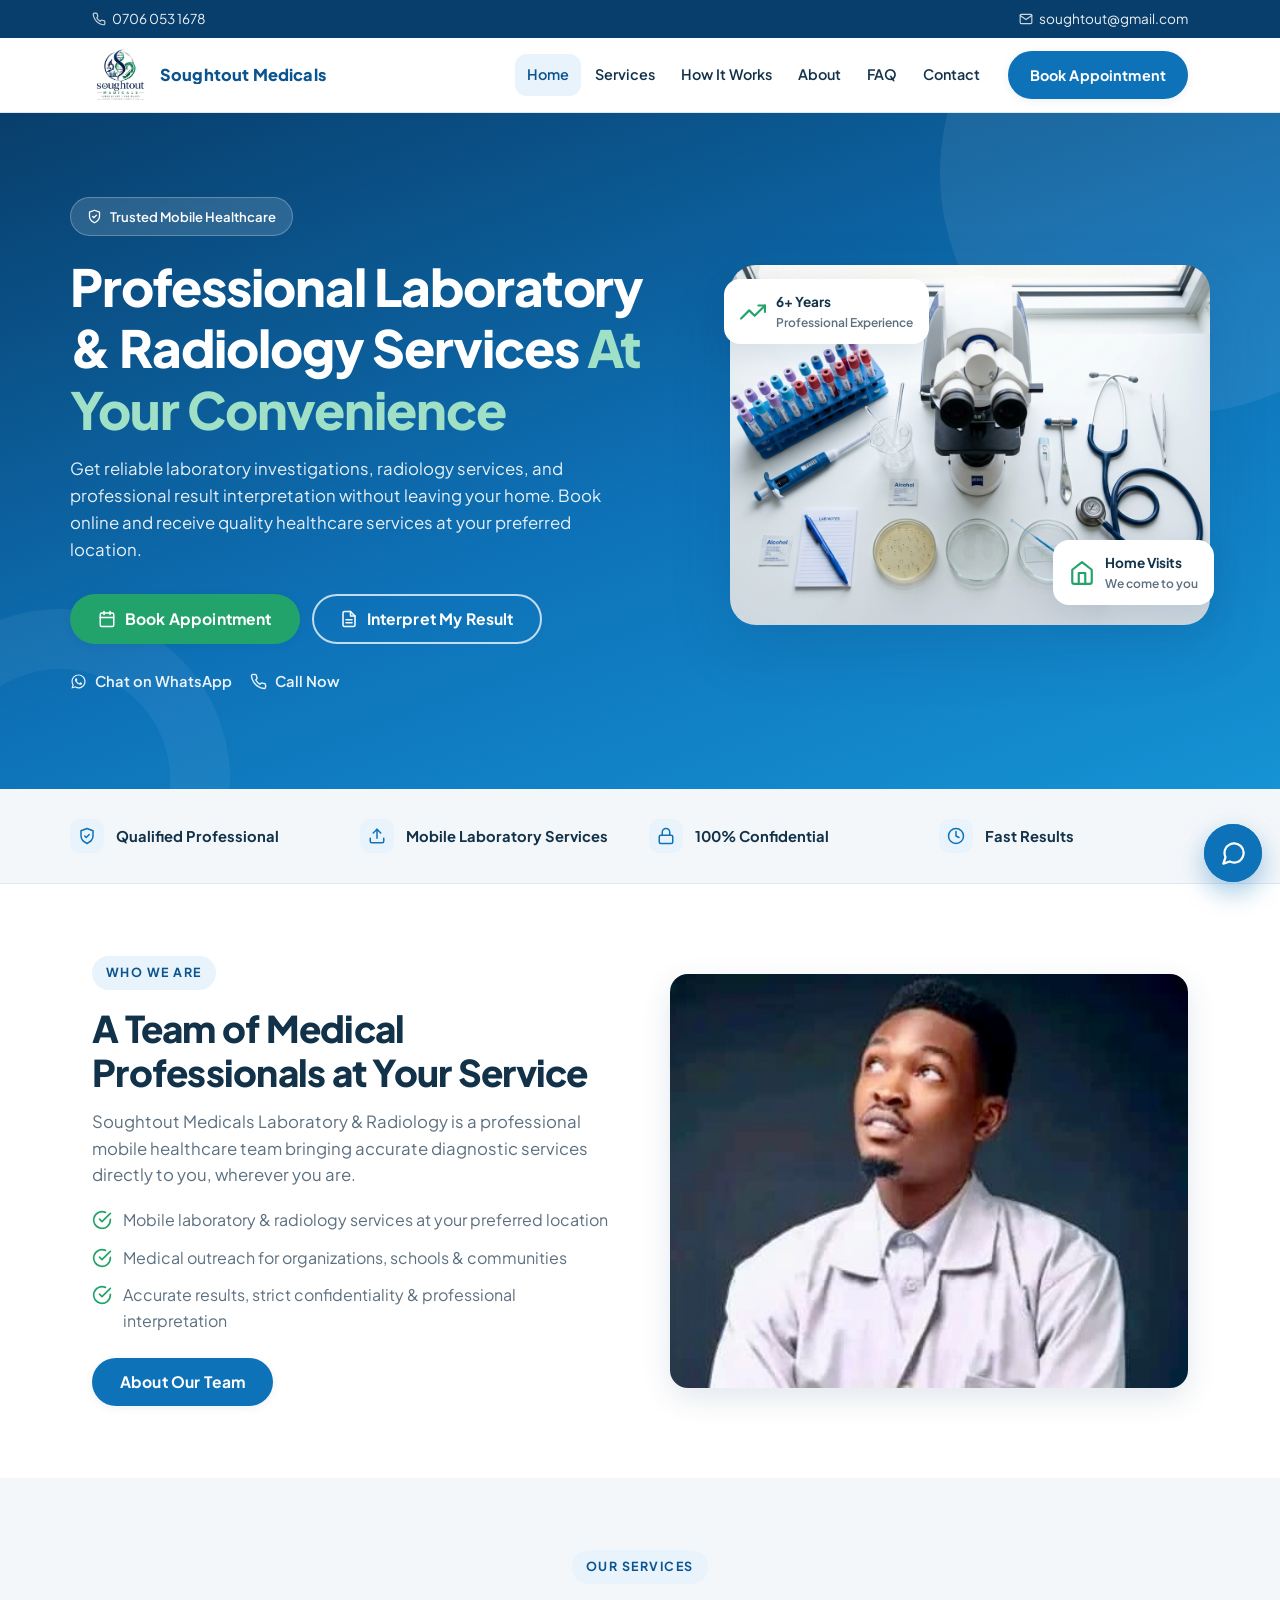
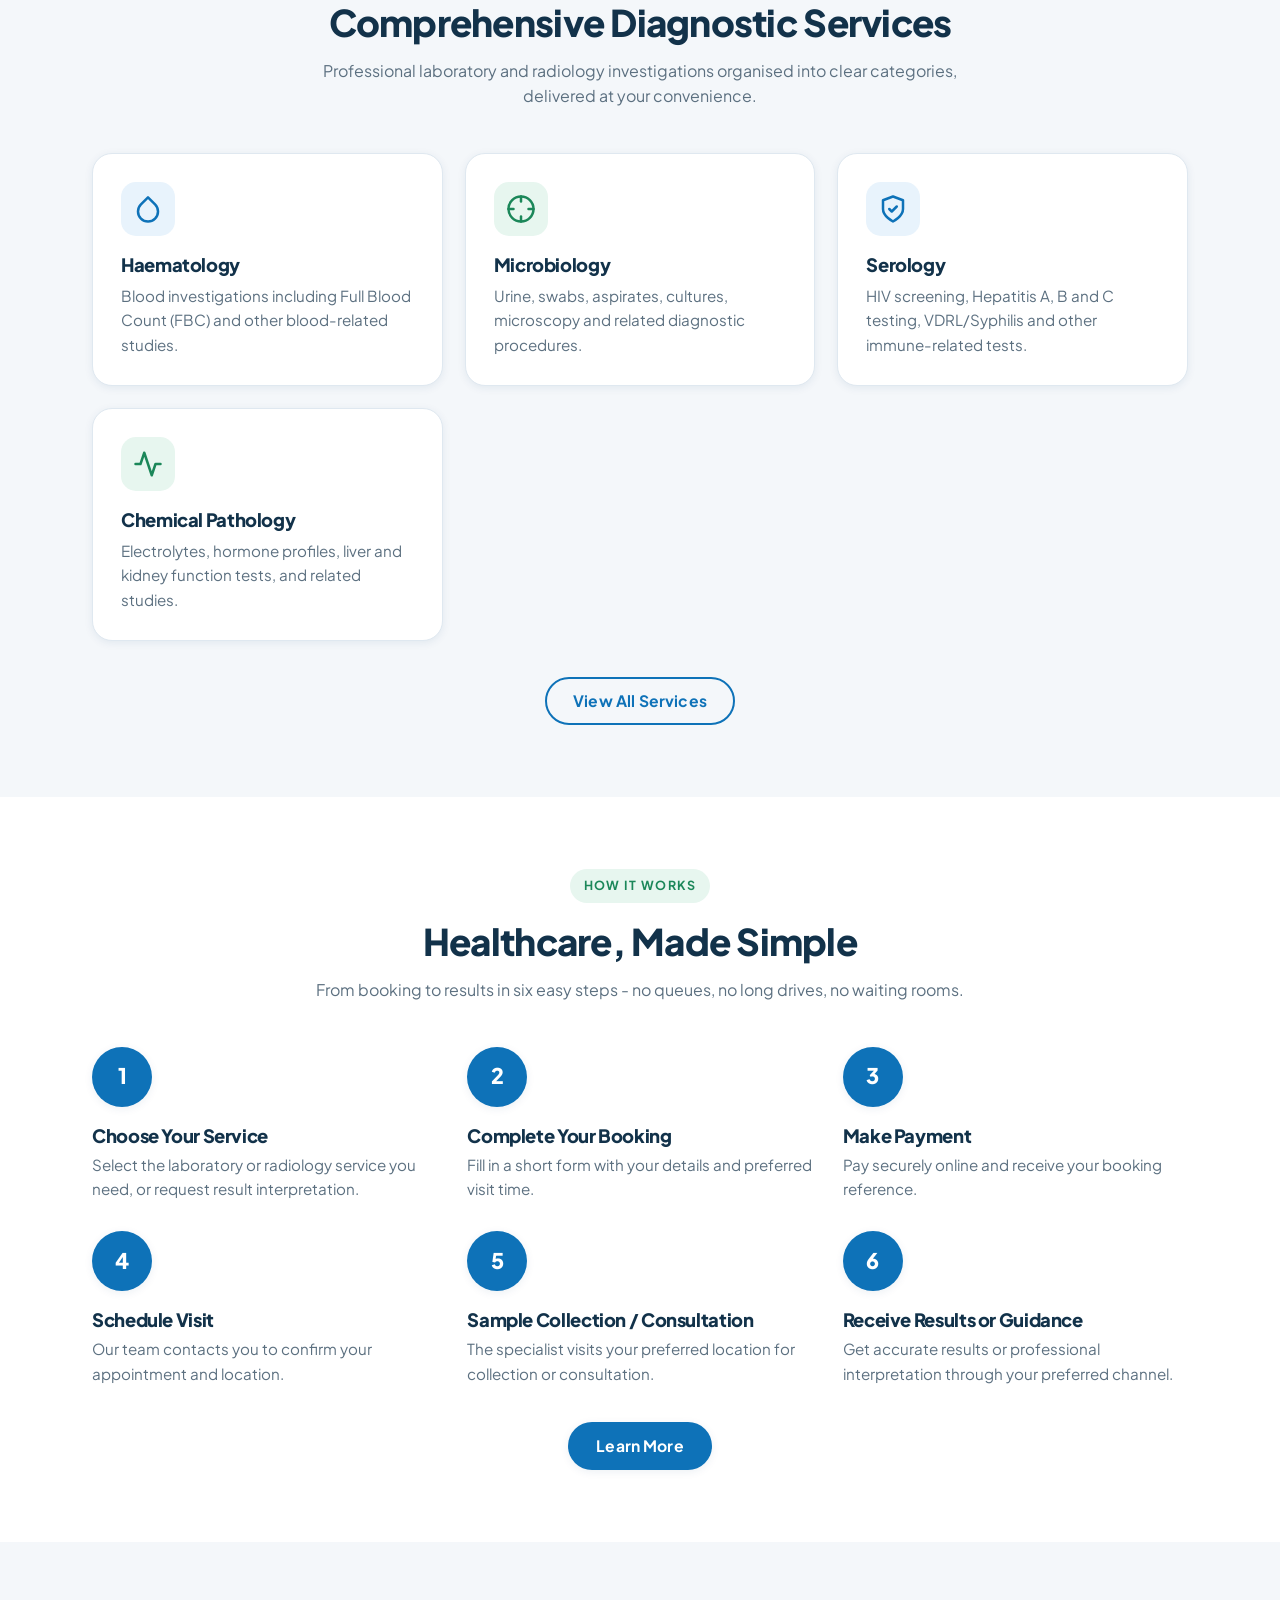
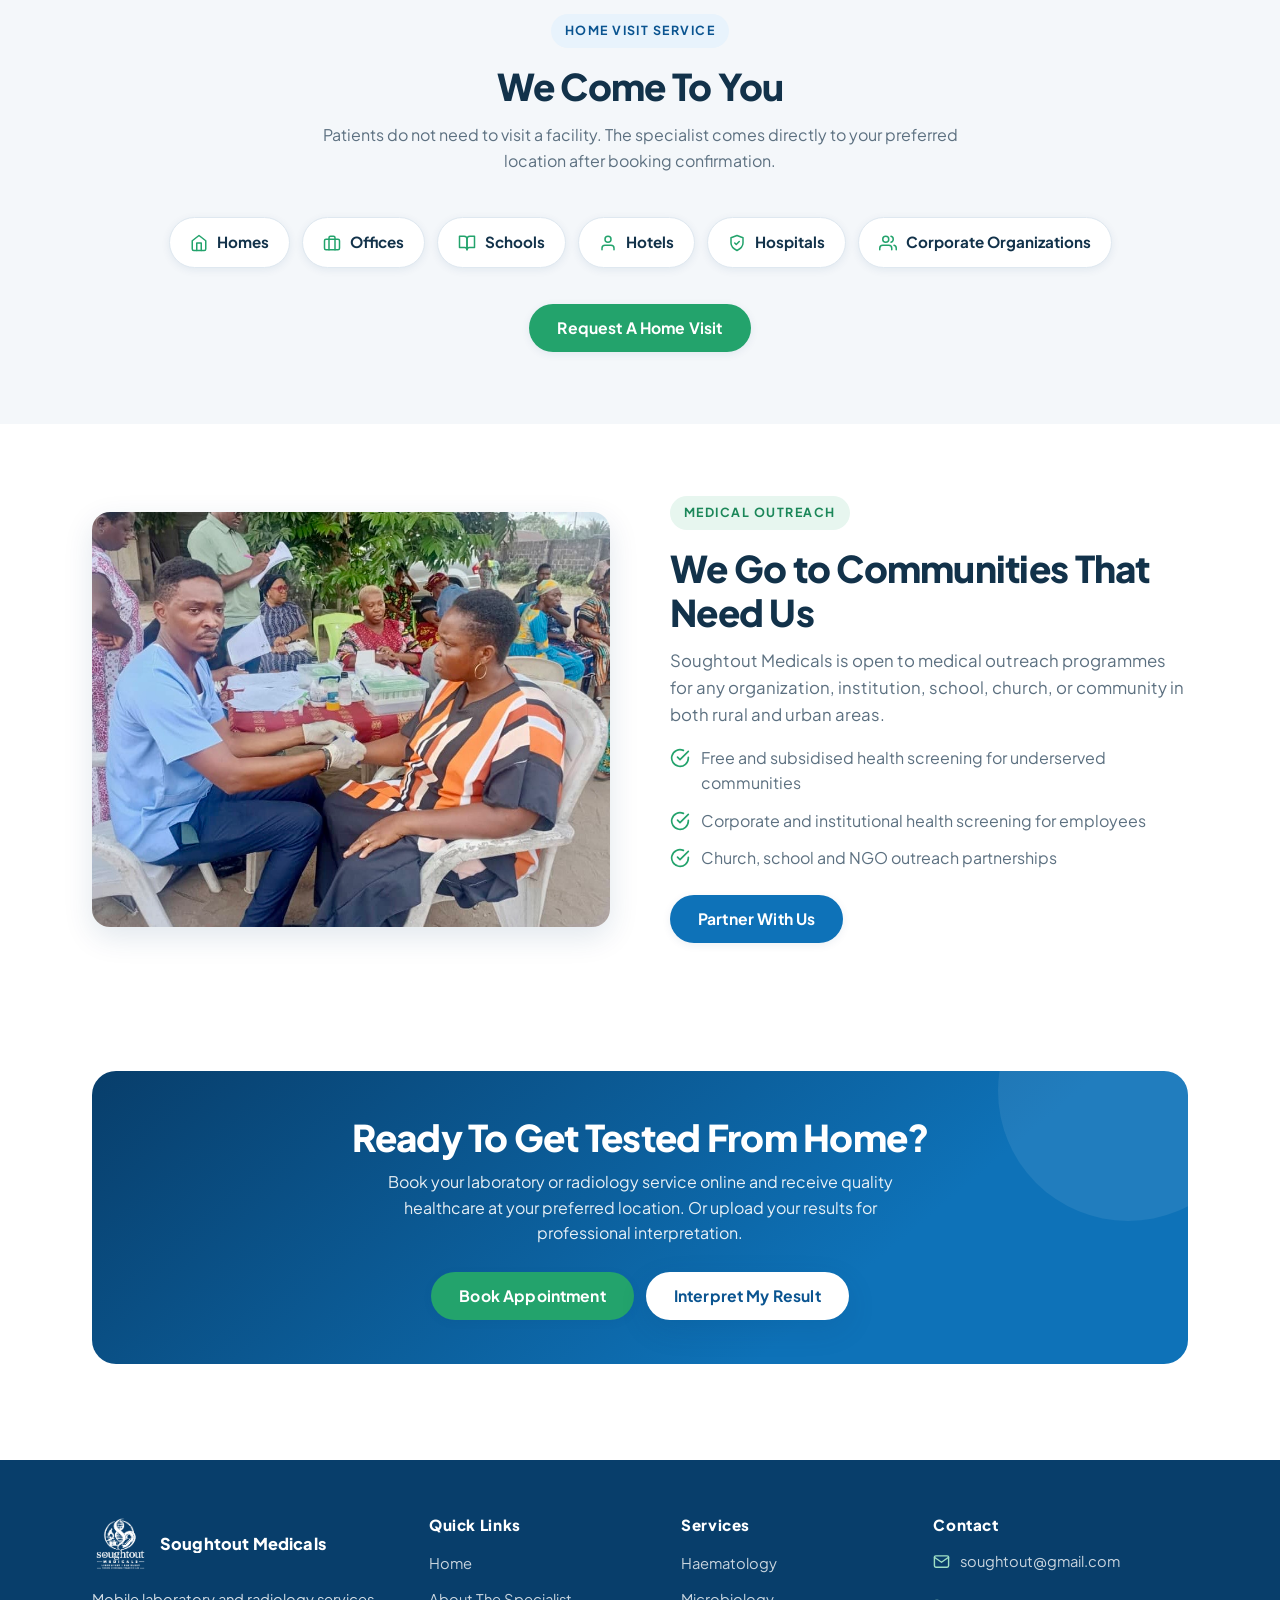
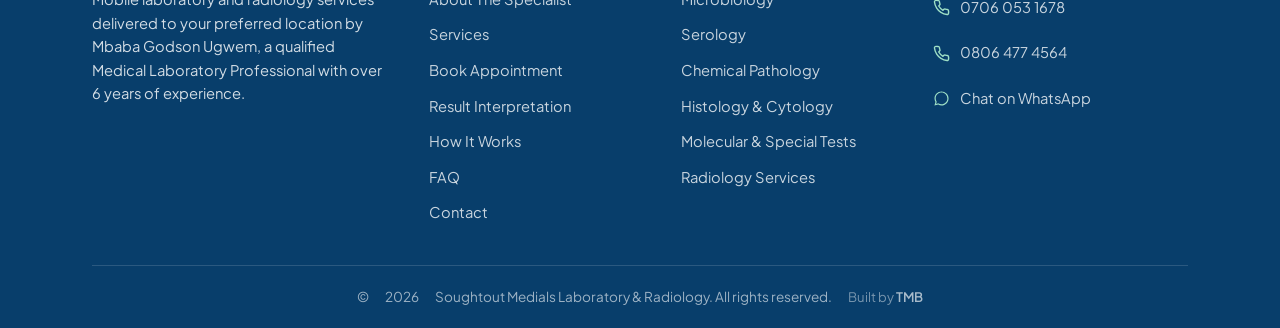
==== commit 1b60a75c: "Replace Who We Are image with image_2 and update metadata to use og-image.png" ====
--- a/index.html
+++ b/index.html
@@ -8,7 +8,7 @@
   <meta property="og:title" content="Soughtout Medials Laboratory &amp; Radiology">
   <meta property="og:description" content="Professional laboratory and radiology services delivered to your preferred location. Book online today.">
   <meta property="og:type" content="website">
-  <meta property="og:image" content="images/image_1.jpeg">
+  <meta property="og:image" content="images/og-image.png">
   <link rel="icon" type="image/jpeg" href="images/logo.png">
   <link rel="preconnect" href="https://fonts.googleapis.com">
   <link rel="preconnect" href="https://fonts.gstatic.com" crossorigin>
@@ -23,7 +23,7 @@
     "jobTitle": "Medical Laboratory Professional",
     "description": "Trained Medical Laboratory Professional providing mobile laboratory and radiology services.",
     "url": "",
-    "image": "images/image_1.jpeg",
+    "image": "images/og-image.png",
     "worksFor": {
       "@type": "MedicalOrganization",
       "name": "Soughtout Medials Laboratory &amp; Radiology",
@@ -174,7 +174,7 @@
           </div>
         </div>
         <div class="reveal">
-          <img src="images/image_3.jpeg" alt="Soughtout Medicals Team of Medical Professionals" class="split-img">
+          <img src="images/image_2.jpeg" alt="Soughtout Medicals Medical Professional" class="split-img">
         </div>
       </div>
     </section>
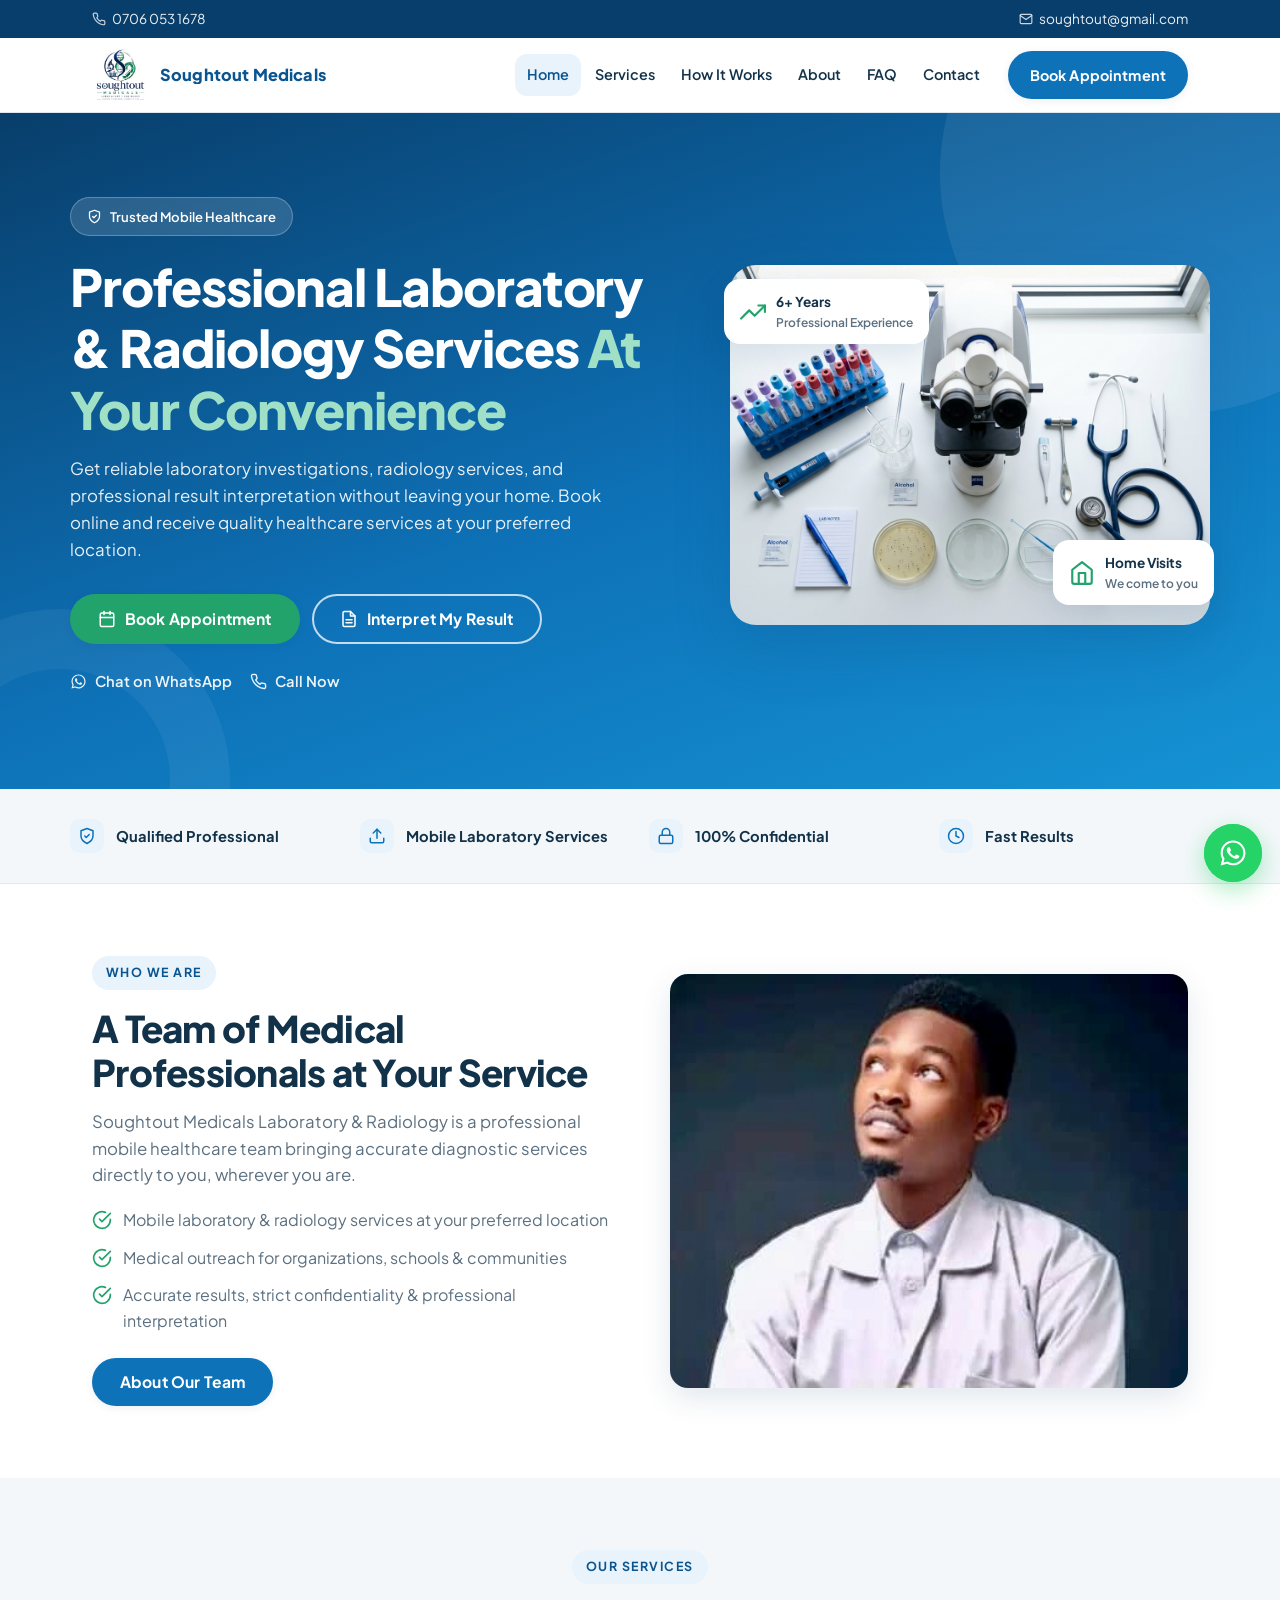
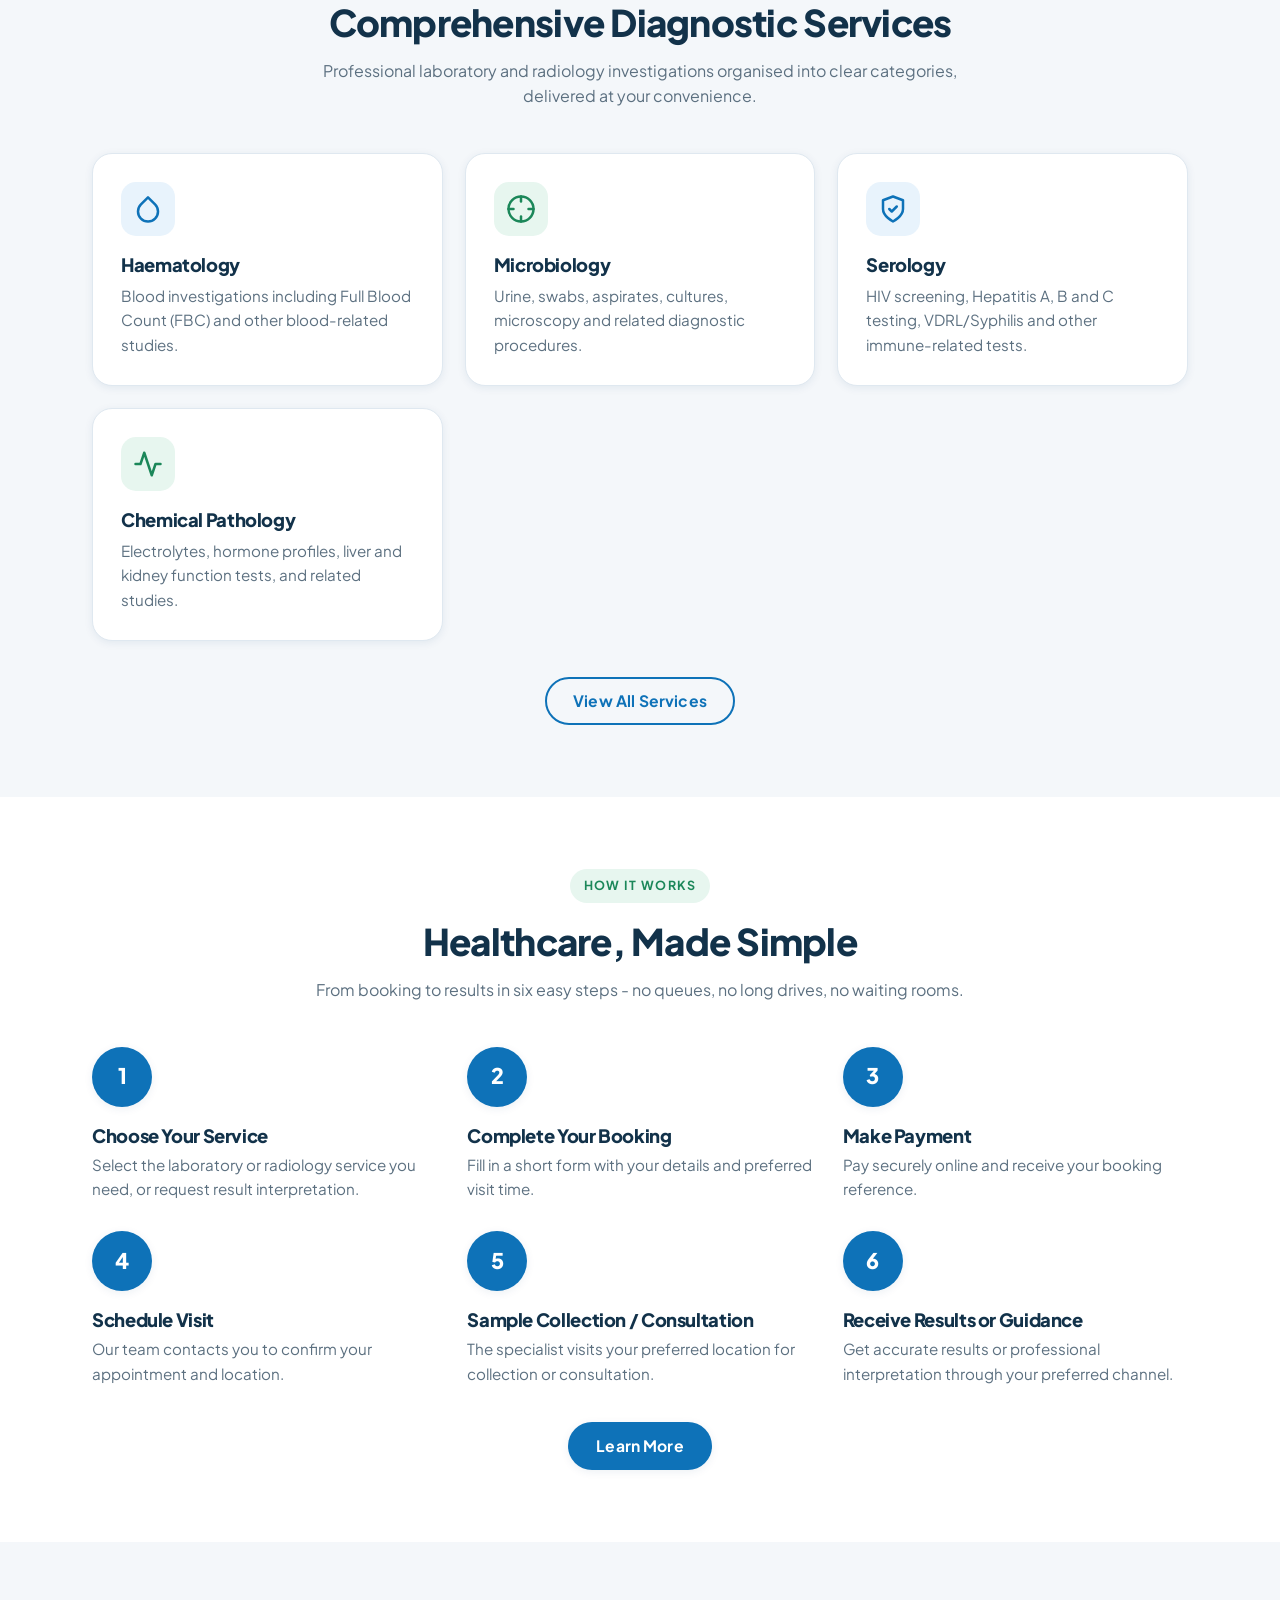
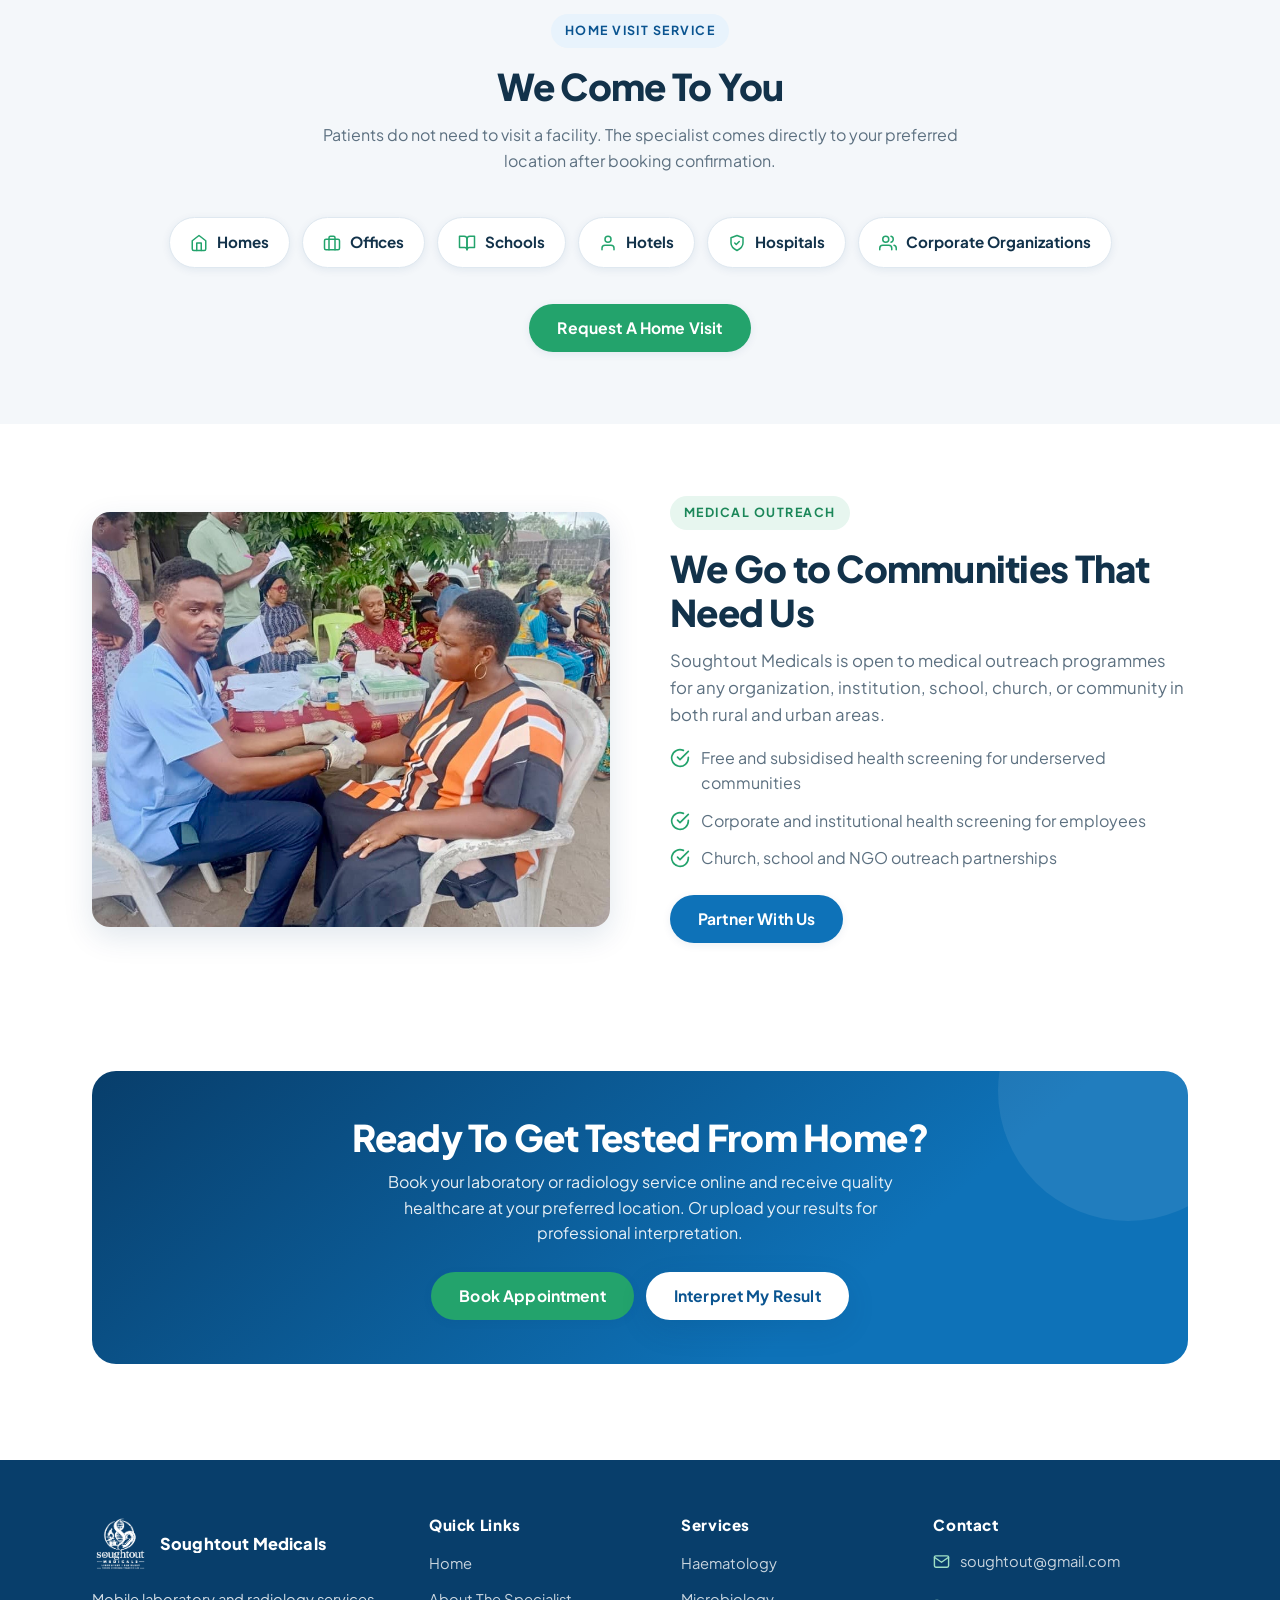
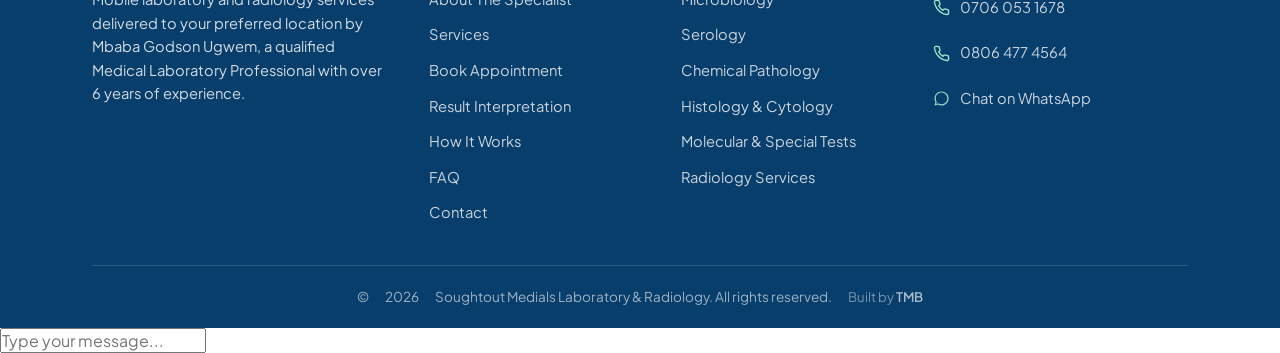
==== commit f63fa026: "Replace chat panel popup with floating WhatsApp button launcher and display pricing tags on services" ====
--- a/index.html
+++ b/index.html
@@ -436,39 +436,11 @@
     </div>
   </footer>
 
-  <!-- ===================== LIVE CHAT ===================== -->
-  <button class="chat-launcher" id="chatLauncher" aria-label="Open live chat">
+    <!-- ===================== FLOATING WHATSAPP CHAT BUTTON ===================== -->
+  <a class="chat-launcher wa-launcher" href="https://wa.me/2347060531678?text=Hello%20Soughtout%20Medicals%2C%20I%20would%20like%20to%20make%20an%20inquiry." target="_blank" rel="noopener" aria-label="Chat on WhatsApp">
     <span class="ping"></span>
-    <svg viewBox="0 0 24 24" fill="none" stroke="currentColor" stroke-width="2" stroke-linecap="round" stroke-linejoin="round"><path d="M21 11.5a8.38 8.38 0 0 1-.9 3.8 8.5 8.5 0 0 1-7.6 4.7 8.38 8.38 0 0 1-3.8-.9L3 21l1.9-5.7a8.38 8.38 0 0 1-.9-3.8 8.5 8.5 0 0 1 4.7-7.6 8.38 8.38 0 0 1 3.8-.9h.5a8.48 8.48 0 0 1 8 8v.5z"/></svg>
-  </button>
-
-  <div class="chat-panel" id="chatPanel" role="dialog" aria-label="Live chat with Soughtout Medials">
-    <div class="chat-head">
-      <img src="images/logo.png" alt="Soughtout Medials">
-      <div>
-        <strong>Soughtout Medicals</strong>
-        <small>Usually replies in minutes</small>
-      </div>
-      <button class="chat-close" id="chatClose" aria-label="Close chat">
-        <svg viewBox="0 0 24 24" fill="none" stroke="currentColor" stroke-width="2" stroke-linecap="round" stroke-linejoin="round"><line x1="18" y1="6" x2="6" y2="18"/><line x1="6" y1="6" x2="18" y2="18"/></svg>
-      </button>
-    </div>
-    <div class="chat-body" id="chatBody">
-      <div class="chat-msg chat-msg--bot">Hello, welcome to Soughtout Medials Laboratory &amp; Radiology. How can we help you today?</div>
-      <div class="chat-form-wrap" id="chatFormWrap" hidden>
-        <form class="chat-form" id="chatForm">
-          <input name="name" placeholder="Your name" required aria-label="Your name">
-          <input name="phone" type="tel" placeholder="Phone number" required aria-label="Phone number">
-          <input name="email" type="email" placeholder="Email address" aria-label="Email address">
-          <textarea name="message" placeholder="Your message" required aria-label="Your message"></textarea>
-          <button class="chat-wa-btn" type="submit">Send Message</button>
-        </form>
-        <a class="chat-wa-btn" id="chatWhatsApp" href="#" target="_blank" rel="noopener" style="margin-top:8px">
-          <svg viewBox="0 0 24 24" fill="currentColor" width="18" height="18"><path d="M12.04 2C6.58 2 2.13 6.45 2.13 11.91c0 1.75.46 3.45 1.32 4.95L2.05 22l5.25-1.38a9.87 9.87 0 0 0 4.74 1.21h.01c5.46 0 9.9-4.45 9.9-9.91 0-2.65-1.03-5.14-2.9-7.01A9.82 9.82 0 0 0 12.04 2zm0 18.15a8.2 8.2 0 0 1-4.19-1.15l-.3-.18-3.12.82.83-3.04-.2-.31a8.2 8.2 0 0 1-1.26-4.38c0-4.54 3.7-8.24 8.24-8.24 2.2 0 4.27.86 5.82 2.42a8.18 8.18 0 0 1 2.41 5.83c0 4.54-3.7 8.23-8.23 8.23z"/></svg>
-          Continue on WhatsApp
-        </a>
-      </div>
-    </div>
+    <svg viewBox="0 0 24 24" fill="currentColor" width="30" height="30"><path d="M12.04 2C6.58 2 2.13 6.45 2.13 11.91c0 1.75.46 3.45 1.32 4.95L2.05 22l5.25-1.38a9.87 9.87 0 0 0 4.74 1.21h.01c5.46 0 9.9-4.45 9.9-9.91 0-2.65-1.03-5.14-2.9-7.01A9.82 9.82 0 0 0 12.04 2zm0 18.15a8.2 8.2 0 0 1-4.19-1.15l-.3-.18-3.12.82.83-3.04-.2-.31a8.2 8.2 0 0 1-1.26-4.38c0-4.54 3.7-8.24 8.24-8.24 2.2 0 4.27.86 5.82 2.42a8.18 8.18 0 0 1 2.41 5.83c0 4.54-3.7 8.23-8.23 8.23zm4.52-6.16c-.25-.12-1.47-.72-1.69-.81-.23-.08-.39-.12-.56.12-.17.25-.64.81-.78.97-.14.17-.29.19-.54.06-.25-.12-1.05-.39-1.99-1.23-.74-.66-1.23-1.47-1.38-1.72-.14-.25-.02-.38.11-.51.11-.11.25-.29.37-.43.12-.14.17-.25.25-.41.08-.17.04-.31-.02-.43-.06-.12-.56-1.34-.76-1.84-.2-.48-.41-.42-.56-.43h-.48c-.17 0-.43.06-.66.31-.22.25-.86.85-.86 2.07 0 1.22.89 2.4 1.01 2.56.12.17 1.75 2.67 4.23 3.74.59.26 1.05.41 1.41.52.59.19 1.13.16 1.56.1.48-.07 1.47-.6 1.67-1.18.21-.58.21-1.07.15-1.18-.06-.1-.23-.16-.48-.29z"/></svg>
+  </a>
     <div class="chat-input-row">
       <input id="chatInput" type="text" placeholder="Type your message..." aria-label="Type your message">
       <button id="chatSend" aria-label="Send message">
--- a/css/style.css
+++ b/css/style.css
@@ -880,6 +880,14 @@
   font-weight: 600;
   padding: 5px 11px;
   border-radius: 999px;
+  display: inline-flex;
+  align-items: center;
+  gap: 6px;
+}
+
+.tag-list .tag strong {
+  color: var(--secondary-dark);
+  font-weight: 800;
 }
 
 .service-card .btn {
@@ -1393,6 +1401,91 @@
   color: var(--secondary-dark);
 }
 
+/* Selected tests grid and checklist styling */
+.tests-list {
+  display: grid;
+  gap: 12px;
+  grid-template-columns: 1fr;
+  margin-top: 10px;
+}
+
+@media (min-width: 640px) {
+  .tests-list {
+    grid-template-columns: 1fr 1fr;
+  }
+}
+
+.test-item {
+  display: flex;
+  align-items: center;
+  justify-content: space-between;
+  padding: 12px 16px;
+  background: var(--gray-bg);
+  border: 1px solid var(--border);
+  border-radius: var(--radius-sm);
+  cursor: pointer;
+  transition: all 0.2s ease;
+  user-select: none;
+}
+
+.test-item:hover {
+  border-color: var(--primary);
+  background: var(--primary-soft);
+}
+
+.test-item.selected {
+  border-color: var(--secondary);
+  background: var(--secondary-soft);
+  color: var(--secondary-dark);
+}
+
+.test-item-meta {
+  display: flex;
+  align-items: center;
+  gap: 10px;
+  font-weight: 700;
+  font-size: 0.92rem;
+}
+
+.test-item-meta input[type="checkbox"] {
+  width: 18px;
+  height: 18px;
+  margin: 0;
+  cursor: pointer;
+  accent-color: var(--secondary);
+}
+
+.price-badge {
+  font-weight: 800;
+  font-size: 0.9rem;
+  background: rgba(0, 0, 0, 0.05);
+  padding: 4px 10px;
+  border-radius: 999px;
+  color: inherit;
+}
+
+.test-item.selected .price-badge {
+  background: rgba(16, 124, 65, 0.12);
+}
+
+.total-summary-box {
+  background: var(--secondary-soft);
+  border: 1.5px solid var(--secondary);
+  border-radius: var(--radius-sm);
+  padding: 16px 20px;
+  margin-top: 24px;
+  display: flex;
+  align-items: center;
+  justify-content: space-between;
+  font-weight: 800;
+  color: var(--secondary-dark);
+}
+
+.total-summary-box span {
+  font-size: 1.1rem;
+}
+
+
 /* ==========================================================================
    Wizard (booking)
    ========================================================================== */
@@ -1690,7 +1783,8 @@
    Chat widget
    ========================================================================== */
 
-.chat-launcher {
+/* Floating WhatsApp launcher button */
+.chat-launcher.wa-launcher {
   position: fixed;
   right: 18px;
   bottom: 18px;
@@ -1698,29 +1792,29 @@
   width: 58px;
   height: 58px;
   border-radius: 50%;
-  background: var(--primary);
+  background: #25D366;
   color: var(--white);
   display: flex;
   align-items: center;
   justify-content: center;
-  box-shadow: 0 10px 26px rgba(14, 114, 184, 0.4);
+  box-shadow: 0 8px 24px rgba(37, 211, 102, 0.4);
   transition: transform 0.2s ease;
 }
 
-.chat-launcher:hover {
-  transform: scale(1.07);
-}
-
-.chat-launcher svg {
-  width: 27px;
-  height: 27px;
-}
-
-.chat-launcher .ping {
+.chat-launcher.wa-launcher:hover {
+  transform: scale(1.08);
+}
+
+.chat-launcher.wa-launcher svg {
+  width: 30px;
+  height: 30px;
+}
+
+.chat-launcher.wa-launcher .ping {
   position: absolute;
   inset: 0;
   border-radius: 50%;
-  background: var(--primary);
+  background: #25D366;
   animation: ping 2.2s ease-out infinite;
   z-index: -1;
 }
@@ -1728,228 +1822,6 @@
 @keyframes ping {
   0% { transform: scale(1); opacity: 0.5; }
   100% { transform: scale(1.65); opacity: 0; }
-}
-
-.chat-panel {
-  position: fixed;
-  right: 14px;
-  bottom: 88px;
-  z-index: 130;
-  width: min(380px, calc(100vw - 28px));
-  background: var(--white);
-  border-radius: 20px;
-  box-shadow: var(--shadow-lg);
-  overflow: hidden;
-  display: flex;
-  flex-direction: column;
-  max-height: min(600px, calc(100vh - 110px));
-  transform: translateY(20px);
-  opacity: 0;
-  visibility: hidden;
-  transition: transform 0.25s ease, opacity 0.25s ease, visibility 0.25s;
-}
-
-.chat-panel.open {
-  transform: translateY(0);
-  opacity: 1;
-  visibility: visible;
-}
-
-.chat-head {
-  background: linear-gradient(135deg, var(--primary-deep), var(--primary));
-  color: var(--white);
-  padding: 16px 18px;
-  display: flex;
-  align-items: center;
-  gap: 12px;
-}
-
-.chat-head img {
-  width: 42px;
-  height: 42px;
-  border-radius: 50%;
-  border: 2px solid rgba(255, 255, 255, 0.6);
-  object-fit: cover;
-}
-
-.chat-head strong {
-  display: block;
-  font-size: 0.95rem;
-}
-
-.chat-head small {
-  font-size: 0.75rem;
-  opacity: 0.85;
-  display: flex;
-  align-items: center;
-  gap: 5px;
-}
-
-.chat-head small::before {
-  content: "";
-  width: 8px;
-  height: 8px;
-  border-radius: 50%;
-  background: #4ade80;
-}
-
-.chat-close {
-  margin-left: auto;
-  color: var(--white);
-  width: 34px;
-  height: 34px;
-  border-radius: 10px;
-  display: flex;
-  align-items: center;
-  justify-content: center;
-}
-
-.chat-close:hover {
-  background: rgba(255, 255, 255, 0.15);
-}
-
-.chat-close svg {
-  width: 18px;
-  height: 18px;
-}
-
-.chat-body {
-  flex: 1;
-  overflow-y: auto;
-  padding: 18px;
-  background: var(--gray-bg);
-  display: flex;
-  flex-direction: column;
-  gap: 10px;
-}
-
-.chat-msg {
-  max-width: 85%;
-  padding: 11px 14px;
-  border-radius: 16px;
-  font-size: 0.9rem;
-  line-height: 1.45;
-  animation: fadeIn 0.25s ease;
-}
-
-.chat-msg--bot {
-  background: var(--white);
-  border: 1px solid var(--border);
-  align-self: flex-start;
-  border-bottom-left-radius: 4px;
-}
-
-.chat-msg--user {
-  background: var(--primary);
-  color: var(--white);
-  align-self: flex-end;
-  border-bottom-right-radius: 4px;
-}
-
-.chat-quick {
-  display: flex;
-  flex-direction: column;
-  gap: 8px;
-  margin-top: 4px;
-}
-
-.chat-quick button {
-  text-align: left;
-  background: var(--white);
-  border: 1px solid var(--border);
-  border-radius: 12px;
-  padding: 10px 14px;
-  font-size: 0.86rem;
-  font-weight: 600;
-  color: var(--primary-dark);
-  transition: all 0.2s ease;
-}
-
-.chat-quick button:hover {
-  border-color: var(--primary);
-  background: var(--primary-soft);
-}
-
-.chat-form {
-  display: grid;
-  gap: 10px;
-}
-
-.chat-form input,
-.chat-form textarea {
-  width: 100%;
-  padding: 12px 14px;
-  border: 1.5px solid var(--border);
-  border-radius: var(--radius-sm);
-  background: var(--white);
-  font-size: 0.9rem;
-}
-
-.chat-form input:focus,
-.chat-form textarea:focus {
-  outline: none;
-  border-color: var(--primary);
-}
-
-.chat-form textarea {
-  min-height: 72px;
-  resize: vertical;
-}
-
-.chat-wa-btn {
-  display: flex;
-  align-items: center;
-  justify-content: center;
-  gap: 8px;
-  background: #25d366;
-  color: var(--white);
-  font-weight: 700;
-  border-radius: var(--radius-sm);
-  padding: 12px;
-  font-size: 0.9rem;
-}
-
-.chat-wa-btn svg {
-  width: 18px;
-  height: 18px;
-}
-
-.chat-input-row {
-  display: flex;
-  gap: 8px;
-  padding: 12px;
-  border-top: 1px solid var(--border);
-  background: var(--white);
-}
-
-.chat-input-row input {
-  flex: 1;
-  border: 1.5px solid var(--border);
-  border-radius: 999px;
-  padding: 11px 16px;
-  font-size: 0.9rem;
-}
-
-.chat-input-row input:focus {
-  outline: none;
-  border-color: var(--primary);
-}
-
-.chat-input-row button {
-  width: 44px;
-  height: 44px;
-  border-radius: 50%;
-  background: var(--primary);
-  color: var(--white);
-  display: flex;
-  align-items: center;
-  justify-content: center;
-  flex-shrink: 0;
-}
-
-.chat-input-row button svg {
-  width: 18px;
-  height: 18px;
 }
 
 /* ==========================================================================
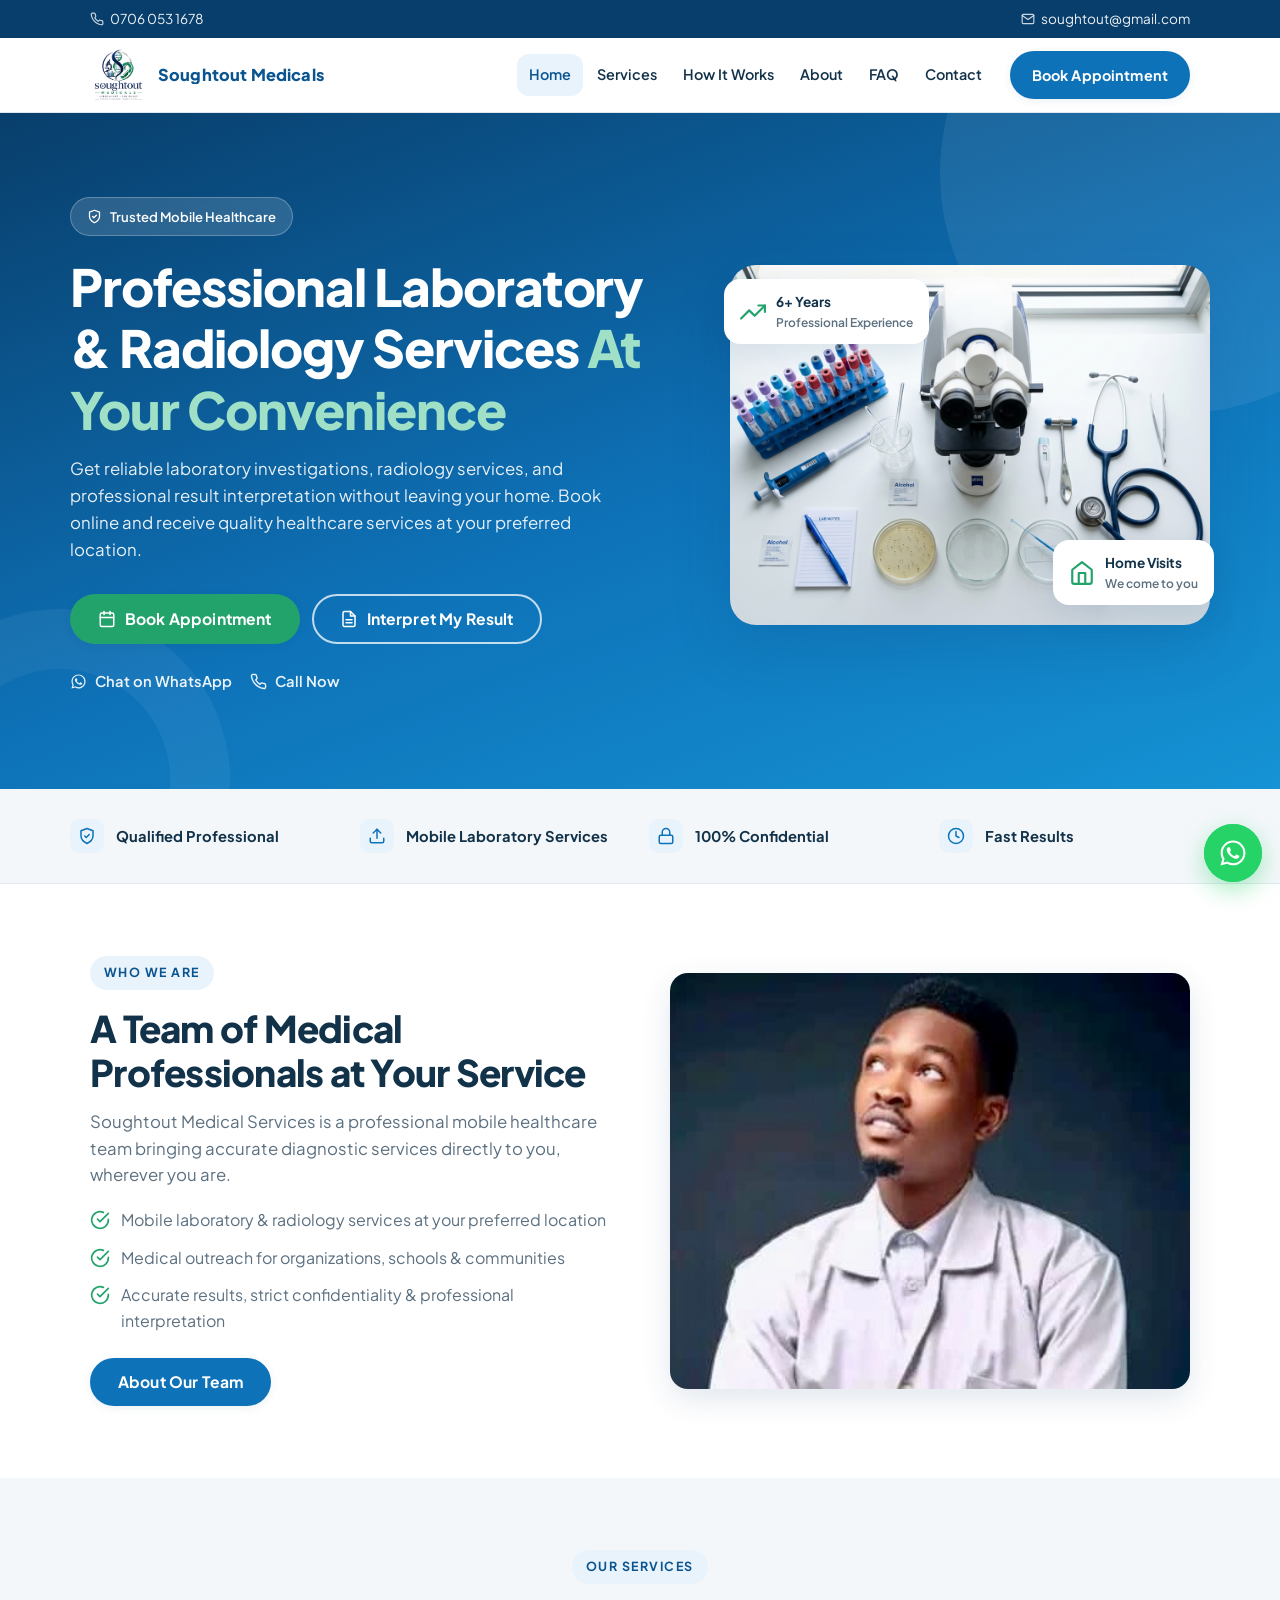
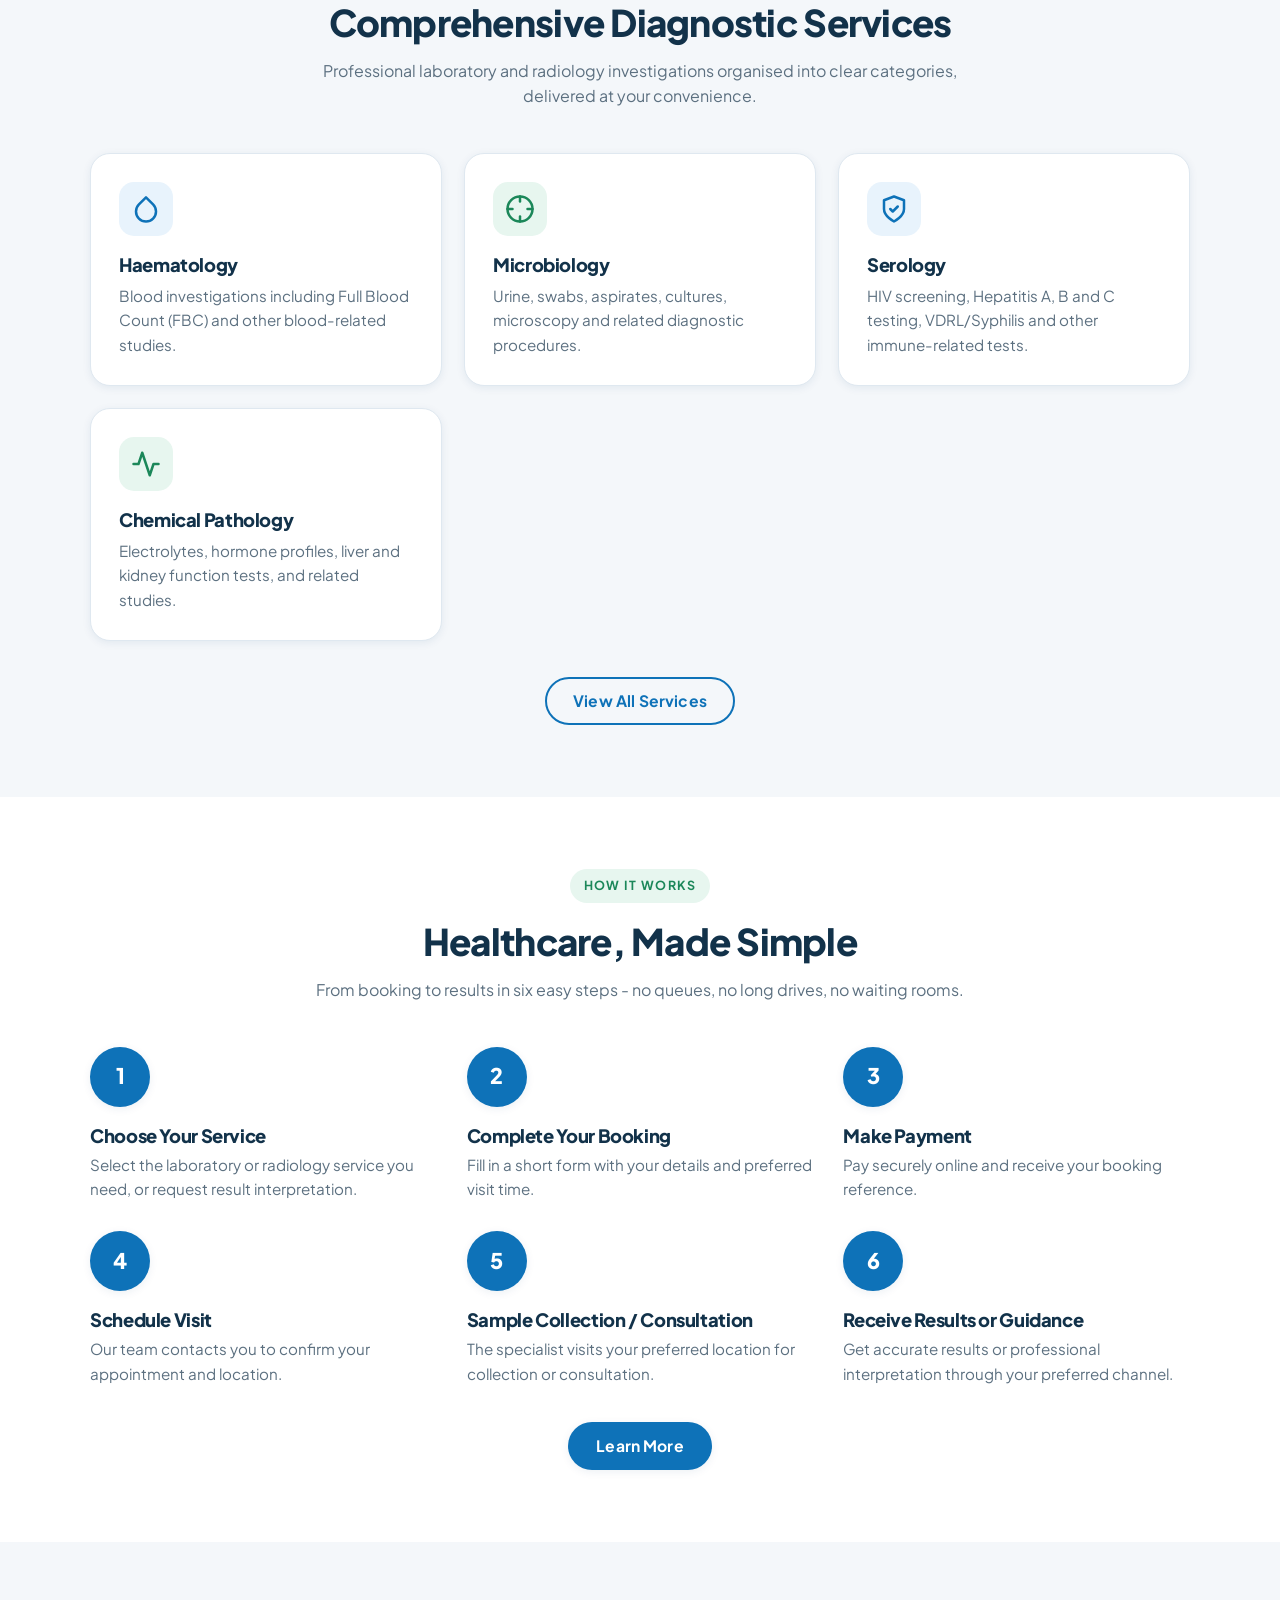
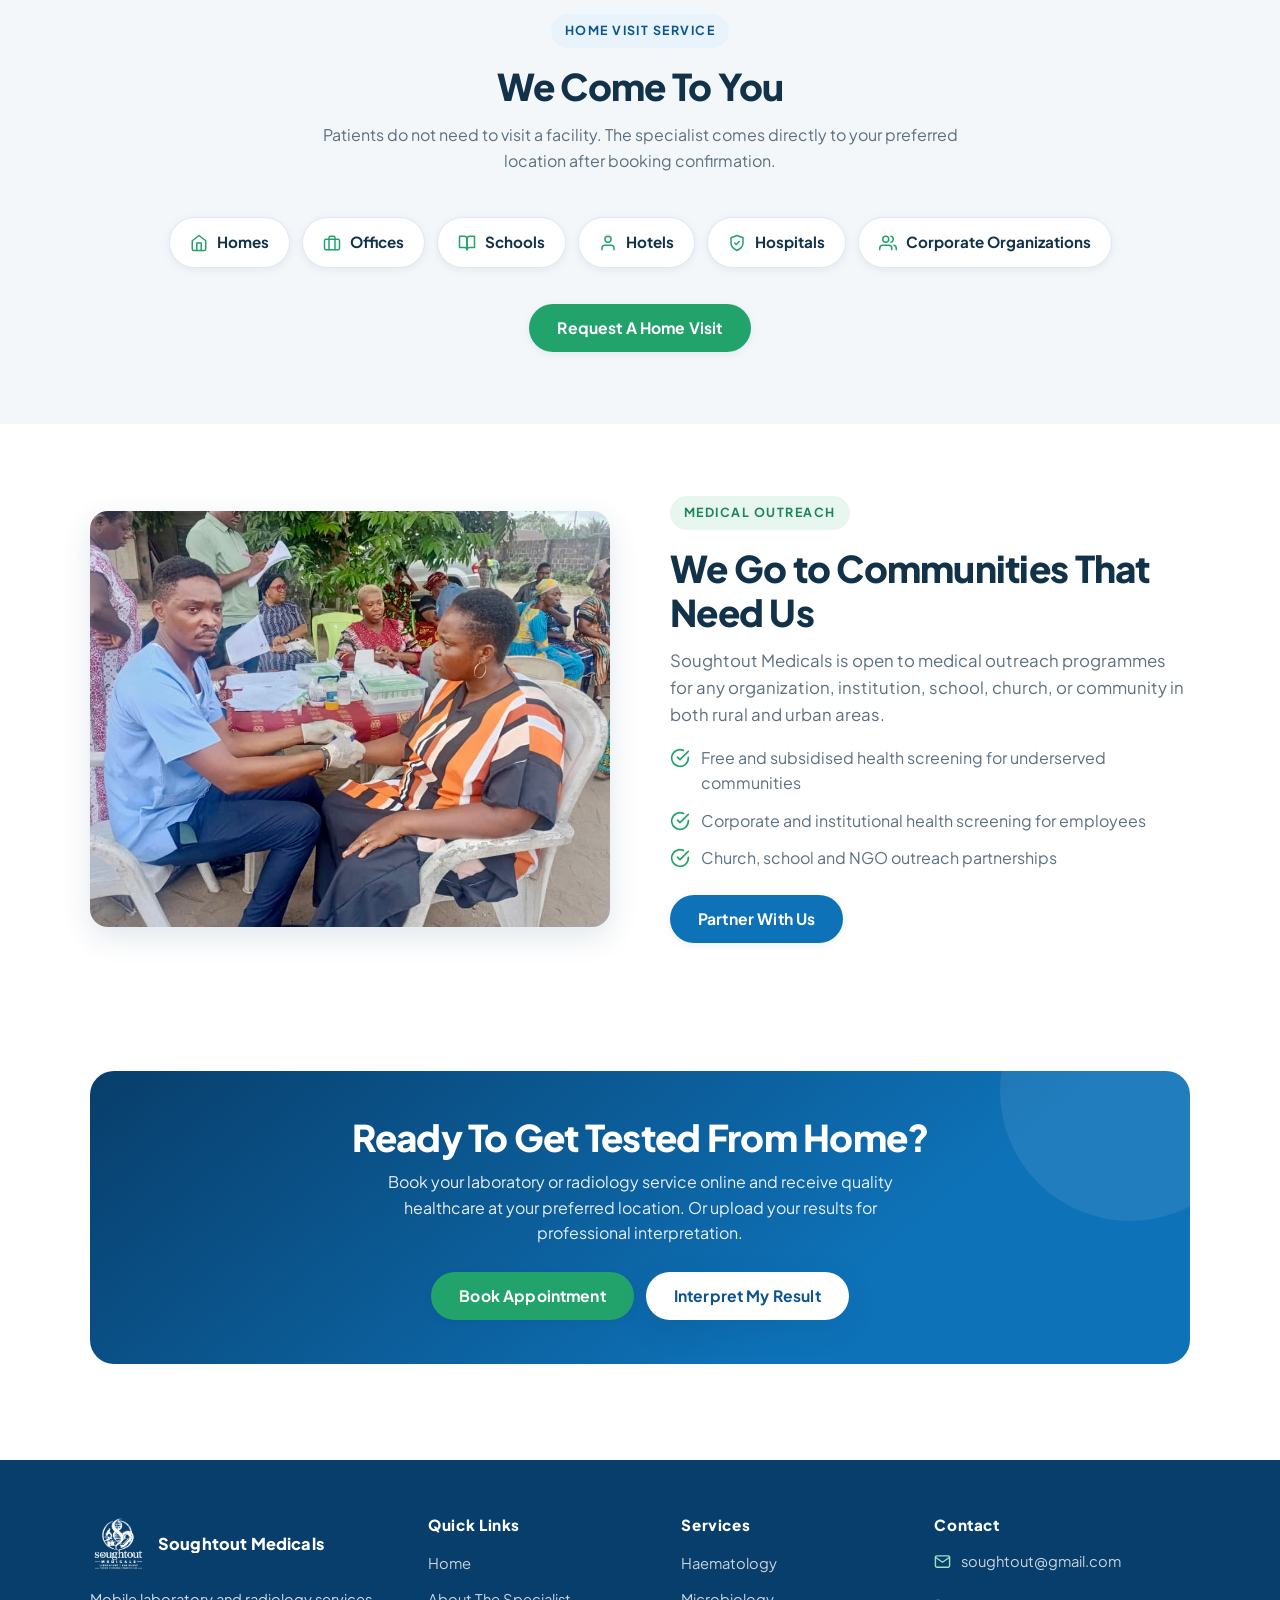
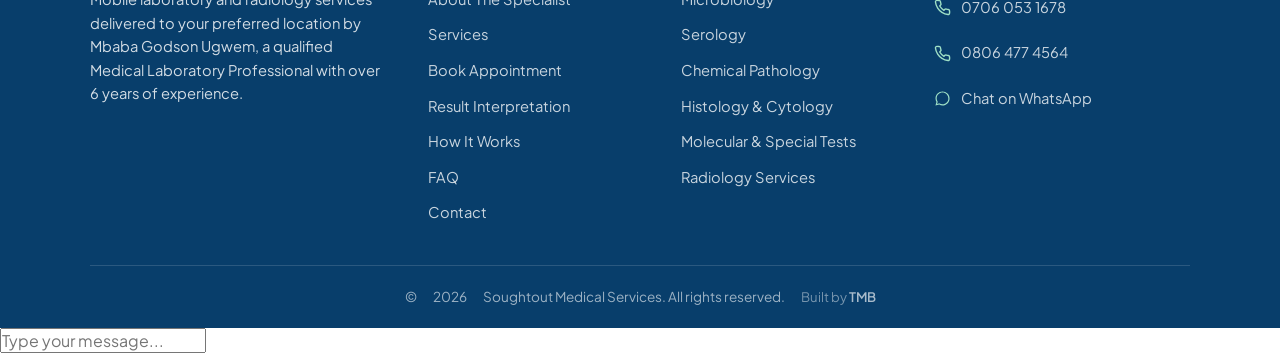
==== commit 777eba51: "Update brand title to Soughtout Medical Services and increase mobile screen container margins" ====
--- a/index.html
+++ b/index.html
@@ -3,9 +3,9 @@
 <head>
   <meta charset="UTF-8">
   <meta name="viewport" content="width=device-width, initial-scale=1.0">
-  <title>Soughtout Medials Laboratory &amp; Radiology | Professional Laboratory &amp; Radiology Services At Your Convenience</title>
+  <title>Soughtout Medical Services | Professional Laboratory &amp; Radiology Services At Your Convenience</title>
   <meta name="description" content="Reliable laboratory investigations, radiology services and professional result interpretation at your convenience. Book online with Mbaba Godson Ugwem, a qualified Medical Laboratory Professional with over 6 years of experience.">
-  <meta property="og:title" content="Soughtout Medials Laboratory &amp; Radiology">
+  <meta property="og:title" content="Soughtout Medical Services">
   <meta property="og:description" content="Professional laboratory and radiology services delivered to your preferred location. Book online today.">
   <meta property="og:type" content="website">
   <meta property="og:image" content="images/og-image.png">
@@ -26,7 +26,7 @@
     "image": "images/og-image.png",
     "worksFor": {
       "@type": "MedicalOrganization",
-      "name": "Soughtout Medials Laboratory &amp; Radiology",
+      "name": "Soughtout Medical Services",
       "email": "soughtout@gmail.com",
       "telephone": "+2347060531678"
     }
@@ -51,8 +51,8 @@
 
   <header class="header-main">
     <div class="container header-inner">
-      <a href="index.html" class="brand" aria-label="Soughtout Medials home">
-        <img src="images/logo.png" alt="Soughtout Medials Laboratory and Radiology logo" class="brand-logo">
+      <a href="index.html" class="brand" aria-label="Soughtout Medicals home">
+        <img src="images/logo.png" alt="Soughtout Medical Services logo" class="brand-logo">
         <span class="brand-text">
           <strong>Soughtout Medicals</strong>
         </span>
@@ -62,7 +62,7 @@
       </button>
       <nav class="site-nav" id="siteNav" aria-label="Main navigation">
         <div class="nav-head">
-          <span class="nav-head-brand"><img src="images/logo.png" alt="" class="brand-logo">Soughtout Medials</span>
+          <span class="nav-head-brand"><img src="images/logo.png" alt="" class="brand-logo">Soughtout Medicals</span>
           <button class="nav-close" id="navClose" aria-label="Close menu">
             <svg viewBox="0 0 24 24" fill="none" stroke="currentColor" stroke-width="2" stroke-linecap="round" stroke-linejoin="round"><line x1="18" y1="6" x2="6" y2="18"/><line x1="6" y1="6" x2="18" y2="18"/></svg>
           </button>
@@ -154,7 +154,7 @@
         <div class="reveal">
           <span class="eyebrow">Who We Are</span>
           <h2>A Team of Medical Professionals at Your Service</h2>
-          <p class="lead" style="margin-bottom:18px">Soughtout Medicals Laboratory &amp; Radiology is a professional mobile healthcare team bringing accurate diagnostic services directly to you, wherever you are.</p>
+          <p class="lead" style="margin-bottom:18px">Soughtout Medical Services is a professional mobile healthcare team bringing accurate diagnostic services directly to you, wherever you are.</p>
           <ul class="check-list">
             <li>
               <svg viewBox="0 0 24 24" fill="none" stroke="currentColor" stroke-width="2" stroke-linecap="round" stroke-linejoin="round"><path d="M22 11.08V12a10 10 0 1 1-5.93-9.14"/><polyline points="22 4 12 14.01 9 11.01"/></svg>
@@ -375,7 +375,7 @@
       <div class="footer-grid">
         <div class="footer-brand">
           <a href="index.html" class="brand">
-            <img src="images/logo.png" alt="Soughtout Medials Laboratory and Radiology logo" class="brand-logo">
+            <img src="images/logo.png" alt="Soughtout Medical Services logo" class="brand-logo">
             <span class="brand-text">
               <strong>Soughtout Medicals</strong>
             </span>
@@ -430,7 +430,7 @@
         </div>
       </div>
       <div class="footer-bottom">
-        &copy; <span data-year></span> Soughtout Medials Laboratory &amp; Radiology. All rights reserved.
+        &copy; <span data-year></span> Soughtout Medical Services. All rights reserved.
         <span class="footer-credit">Built by <a href="http://www.tmb.it.com" target="_blank" rel="noopener">TMB</a></span>
       </div>
     </div>
--- a/css/style.css
+++ b/css/style.css
@@ -82,7 +82,19 @@
   width: 100%;
   max-width: var(--container);
   margin: 0 auto;
-  padding: 0 22px;
+  padding: 0 24px;
+}
+
+@media (min-width: 768px) {
+  .container {
+    padding: 0 32px;
+  }
+}
+
+@media (min-width: 1200px) {
+  .container {
+    padding: 0 20px;
+  }
 }
 
 /* ==========================================================================
